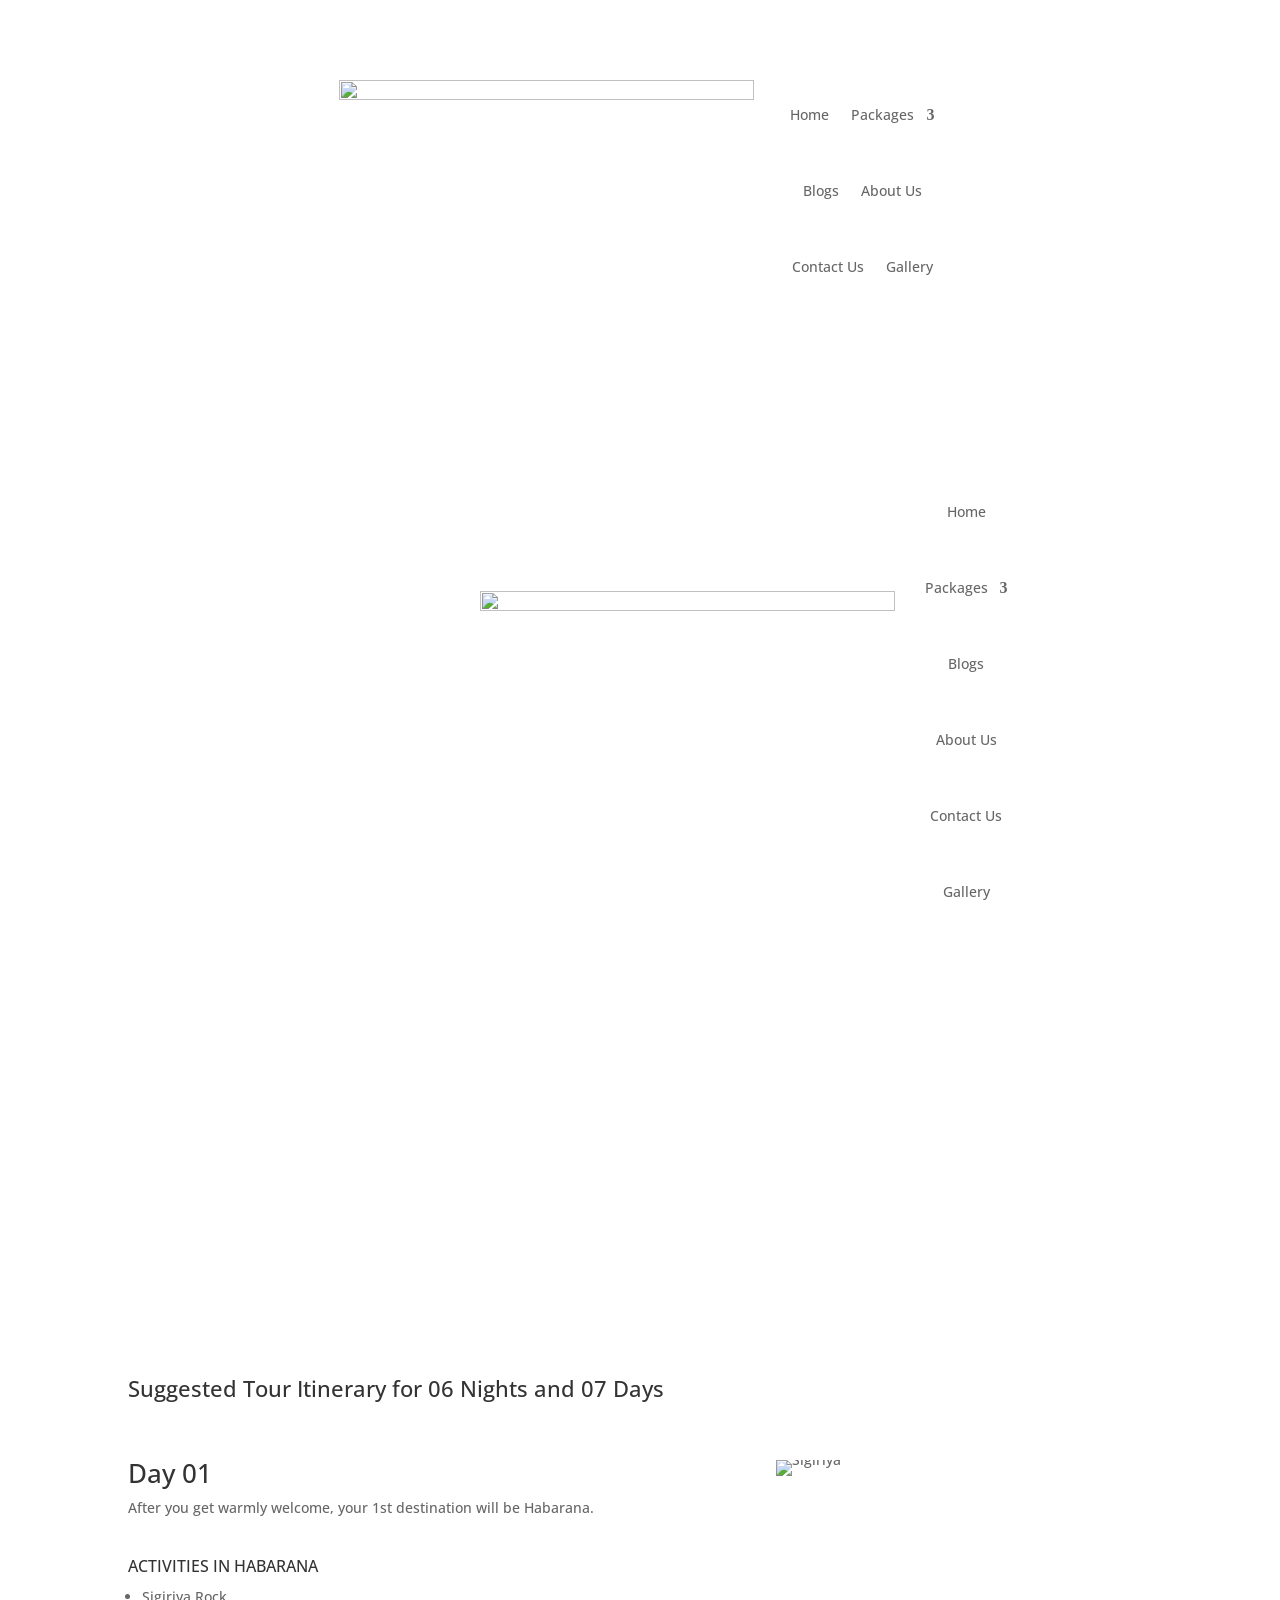
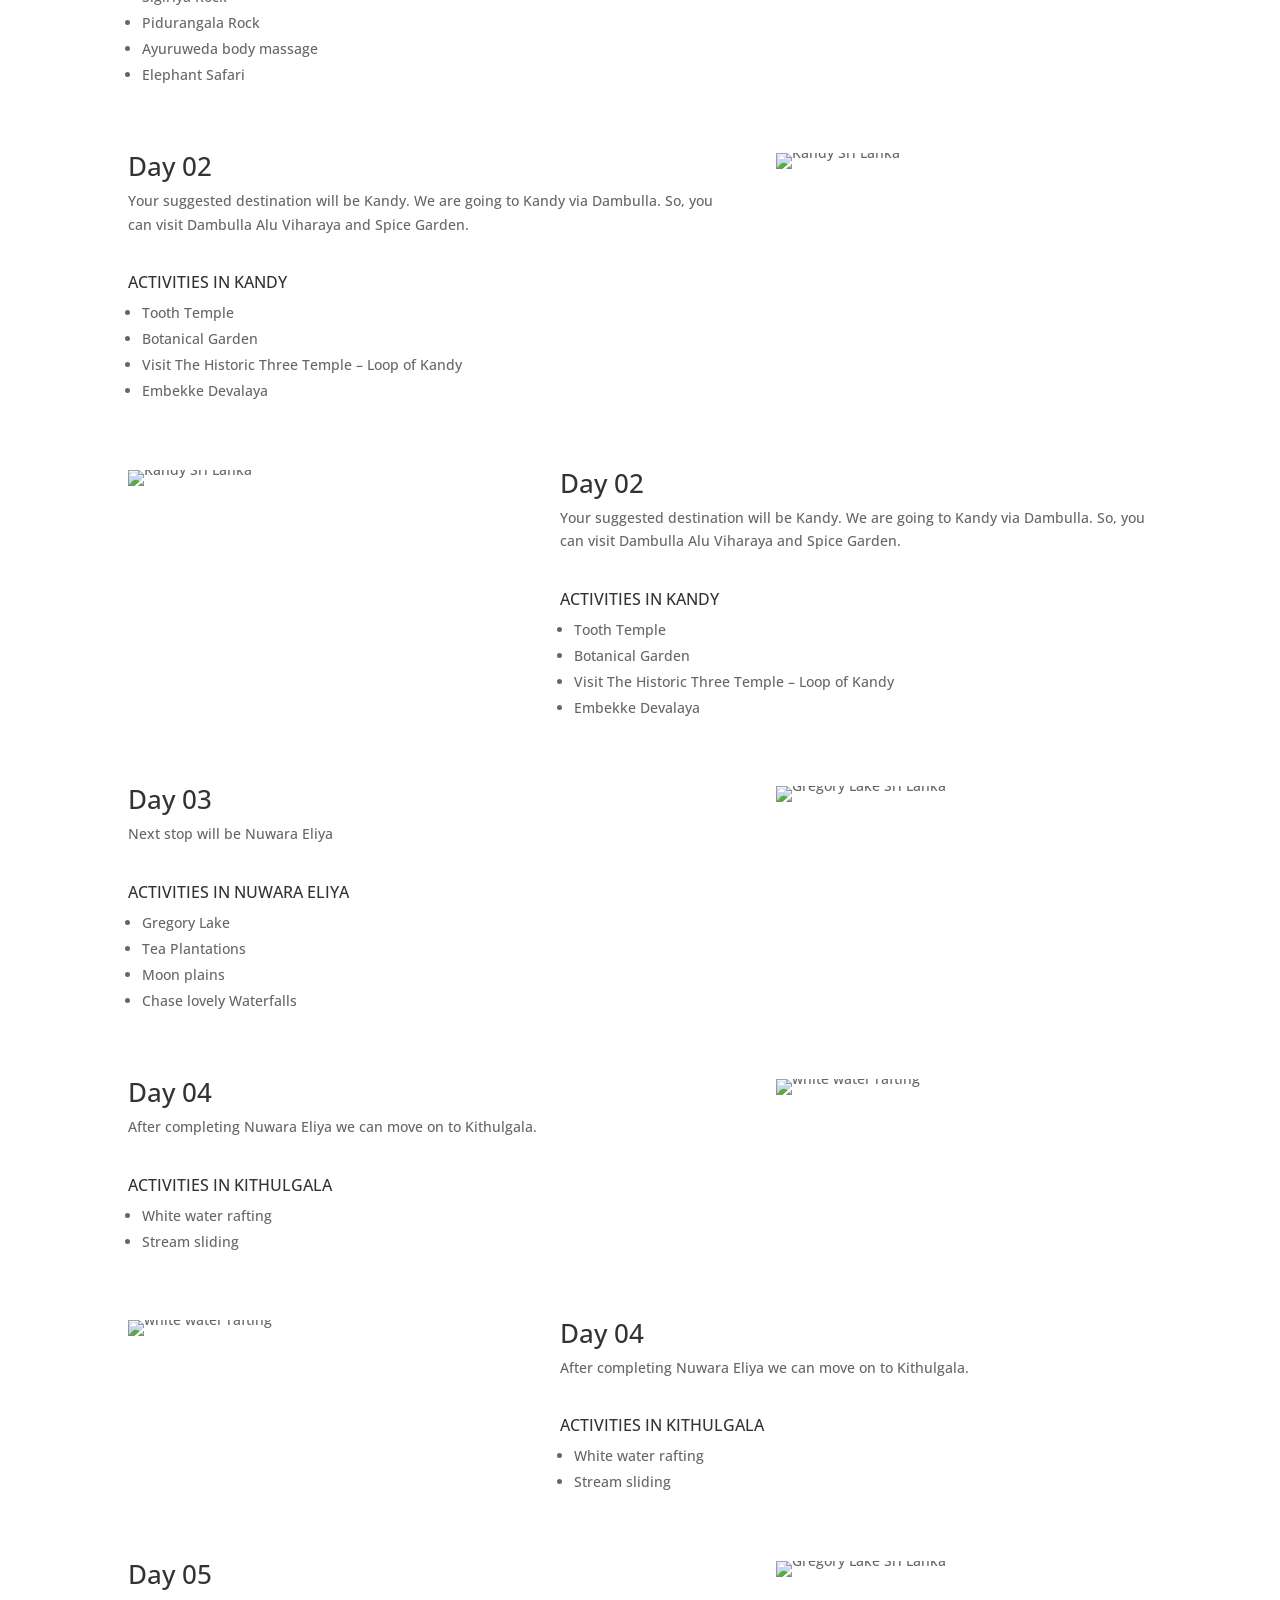
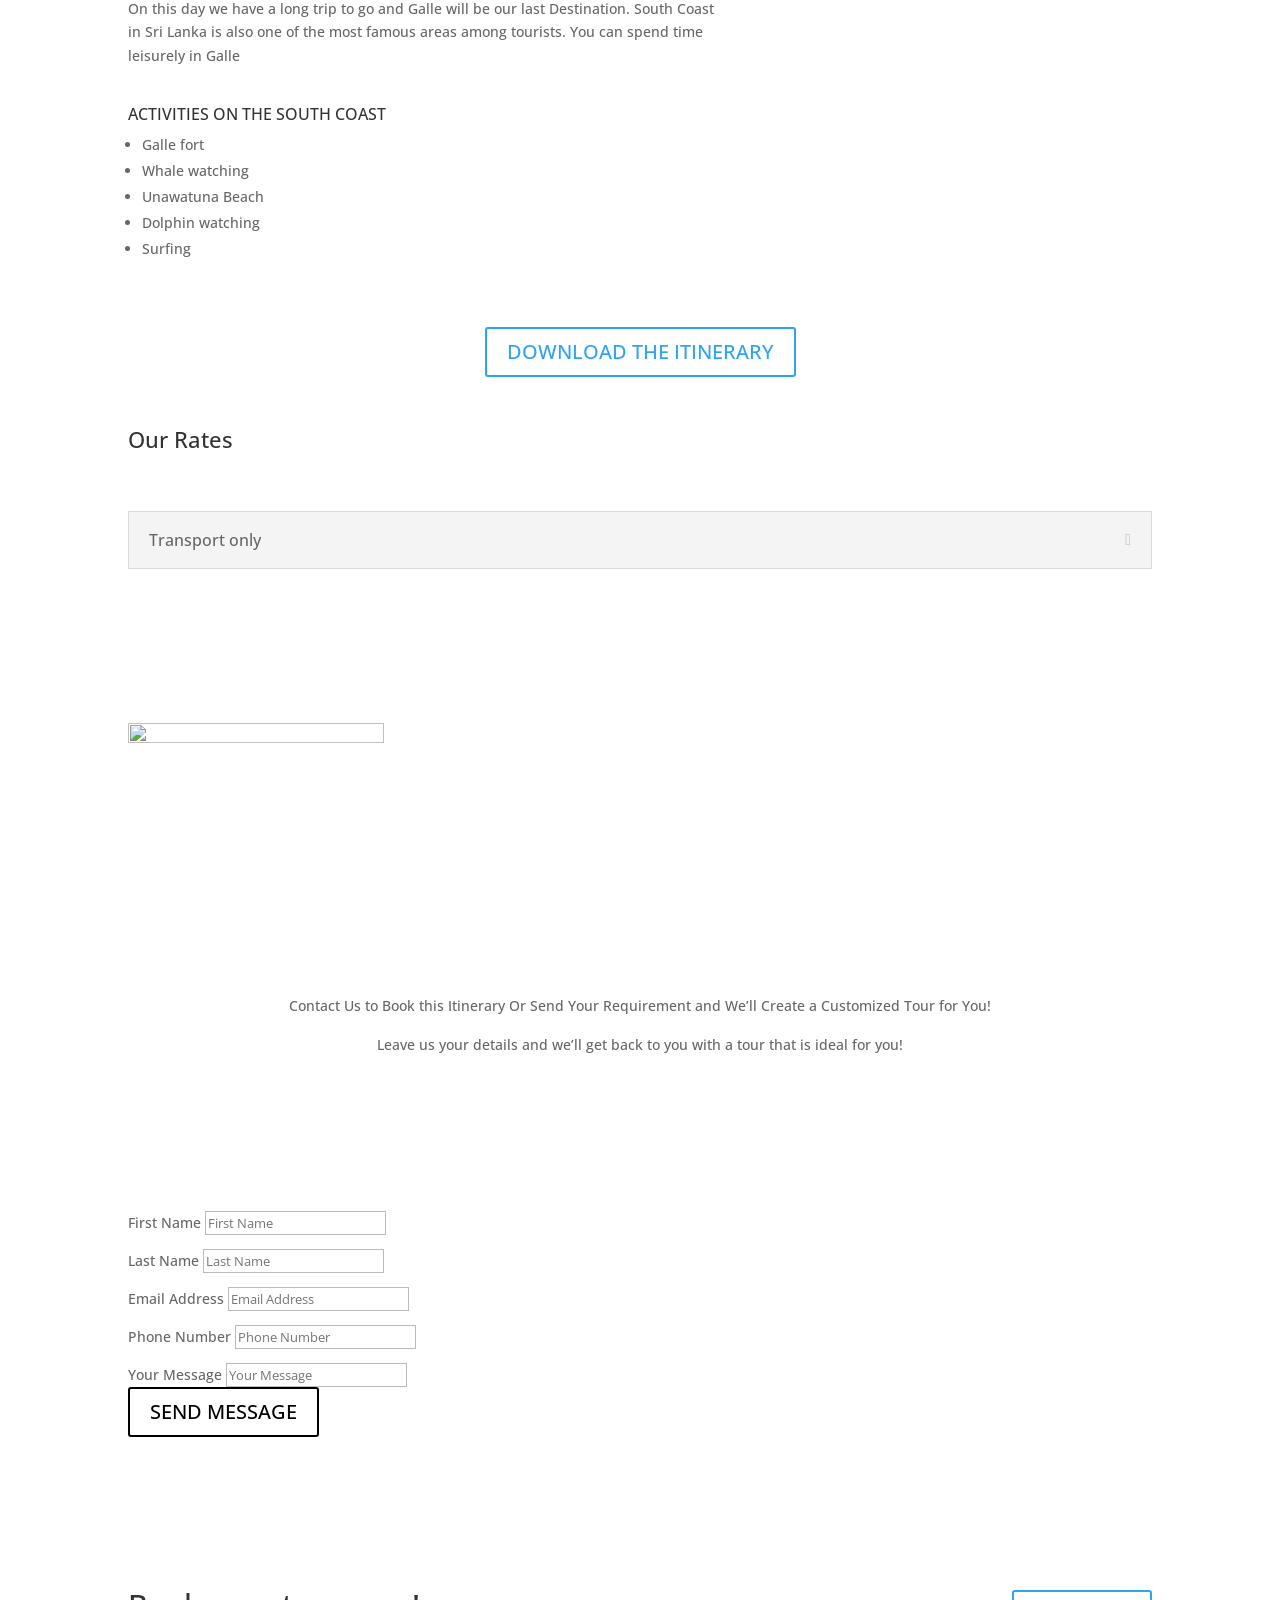
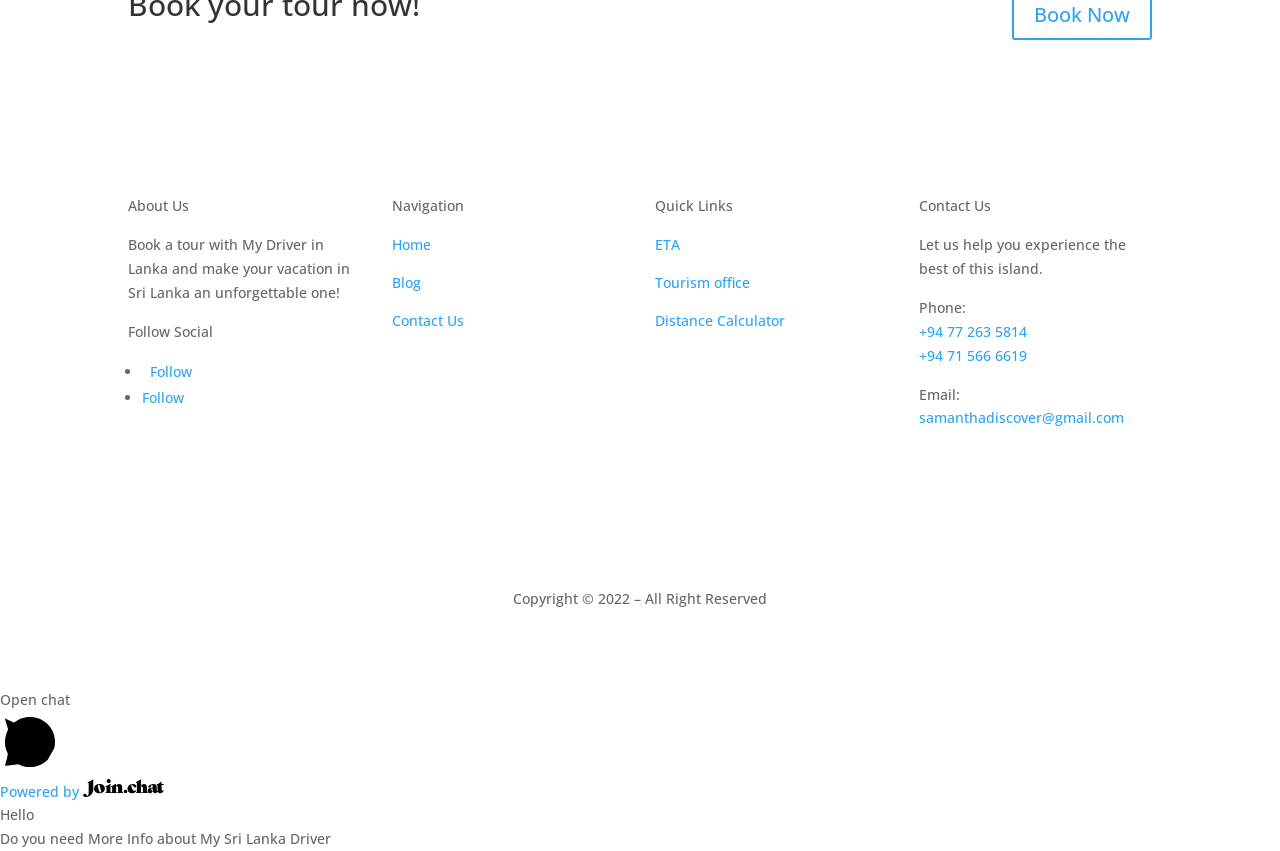
==== 07-days-itinerary/index.html @ b508e015 "Add exact replica of all pages with folders" ====
<!DOCTYPE html>
<html lang="en-US" prefix="og: https://ogp.me/ns#">
<head>
	<meta charset="UTF-8" />
<meta http-equiv="X-UA-Compatible" content="IE=edge">
	<link rel="pingback" href="https://mysrilankadriver.com/xmlrpc.php" />

	<script type="text/javascript">
		document.documentElement.className = 'js';
	</script>
	
	<script type="text/javascript">
			let jqueryParams=[],jQuery=function(r){return jqueryParams=[...jqueryParams,r],jQuery},$=function(r){return jqueryParams=[...jqueryParams,r],$};window.jQuery=jQuery,window.$=jQuery;let customHeadScripts=!1;jQuery.fn=jQuery.prototype={},$.fn=jQuery.prototype={},jQuery.noConflict=function(r){if(window.jQuery)return jQuery=window.jQuery,$=window.jQuery,customHeadScripts=!0,jQuery.noConflict},jQuery.ready=function(r){jqueryParams=[...jqueryParams,r]},$.ready=function(r){jqueryParams=[...jqueryParams,r]},jQuery.load=function(r){jqueryParams=[...jqueryParams,r]},$.load=function(r){jqueryParams=[...jqueryParams,r]},jQuery.fn.ready=function(r){jqueryParams=[...jqueryParams,r]},$.fn.ready=function(r){jqueryParams=[...jqueryParams,r]};</script>
<!-- Search Engine Optimization by Rank Math - https://rankmath.com/ -->
<title>7 Days Itinerary for Sri Lanka | Sri Lanka Attractions</title>
<meta name="description" content="Here&#039;s our 07 days itinerary for Sri Lanka with the best Sri Lankan attractions. We are more than happy to customize your tour to match your preferences."/>
<meta name="robots" content="index, follow, max-snippet:-1, max-video-preview:-1, max-image-preview:large"/>
<link rel="canonical" href="https://mysrilankadriver.com/07-days-itinerary/" />
<meta property="og:locale" content="en_US" />
<meta property="og:type" content="article" />
<meta property="og:title" content="7 Days Itinerary for Sri Lanka | Sri Lanka Attractions" />
<meta property="og:description" content="Here&#039;s our 07 days itinerary for Sri Lanka with the best Sri Lankan attractions. We are more than happy to customize your tour to match your preferences." />
<meta property="og:url" content="https://mysrilankadriver.com/07-days-itinerary/" />
<meta property="og:site_name" content="My Sri Lanka Driver" />
<meta property="og:updated_time" content="2026-01-12T17:58:56+00:00" />
<meta property="article:published_time" content="2022-10-06T17:37:03+00:00" />
<meta property="article:modified_time" content="2026-01-12T17:58:56+00:00" />
<meta name="twitter:card" content="summary_large_image" />
<meta name="twitter:title" content="7 Days Itinerary for Sri Lanka | Sri Lanka Attractions" />
<meta name="twitter:description" content="Here&#039;s our 07 days itinerary for Sri Lanka with the best Sri Lankan attractions. We are more than happy to customize your tour to match your preferences." />
<meta name="twitter:label1" content="Time to read" />
<meta name="twitter:data1" content="18 minutes" />
<script type="application/ld+json" class="rank-math-schema">{"@context":"https://schema.org","@graph":[{"@type":["TravelAgency","Organization"],"@id":"https://mysrilankadriver.com/#organization","name":"My Driver in Lanka (Pvt) Ltd","url":"https://mysrilankadriver.com","logo":{"@type":"ImageObject","@id":"https://mysrilankadriver.com/#logo","url":"https://mysrilankadriver.com/wp-content/uploads/2022/10/logo-e1666207292445.png","contentUrl":"https://mysrilankadriver.com/wp-content/uploads/2022/10/logo-e1666207292445.png","caption":"My Driver in Lanka (Pvt) Ltd","inLanguage":"en-US","width":"415","height":"222"},"openingHours":["Monday,Tuesday,Wednesday,Thursday,Friday,Saturday,Sunday 09:00-17:00"],"image":{"@id":"https://mysrilankadriver.com/#logo"}},{"@type":"WebSite","@id":"https://mysrilankadriver.com/#website","url":"https://mysrilankadriver.com","name":"My Driver in Lanka (Pvt) Ltd","publisher":{"@id":"https://mysrilankadriver.com/#organization"},"inLanguage":"en-US"},{"@type":"WebPage","@id":"https://mysrilankadriver.com/07-days-itinerary/#webpage","url":"https://mysrilankadriver.com/07-days-itinerary/","name":"7 Days Itinerary for Sri Lanka | Sri Lanka Attractions","datePublished":"2022-10-06T17:37:03+00:00","dateModified":"2026-01-12T17:58:56+00:00","isPartOf":{"@id":"https://mysrilankadriver.com/#website"},"inLanguage":"en-US"},{"@type":"Person","@id":"https://mysrilankadriver.com/author/rangana_ro/","name":"Rangana Rudrigo","url":"https://mysrilankadriver.com/author/rangana_ro/","image":{"@type":"ImageObject","@id":"https://secure.gravatar.com/avatar/4ee925d74e40797ff9104d107a06d953dcc1bb3b9e65d9d49163e4f247d559f0?s=96&amp;d=mm&amp;r=g","url":"https://secure.gravatar.com/avatar/4ee925d74e40797ff9104d107a06d953dcc1bb3b9e65d9d49163e4f247d559f0?s=96&amp;d=mm&amp;r=g","caption":"Rangana Rudrigo","inLanguage":"en-US"},"worksFor":{"@id":"https://mysrilankadriver.com/#organization"}},{"@type":"Article","headline":"7 Days Itinerary for Sri Lanka | Sri Lanka Attractions","keywords":"7 days itinerary for sri lanka","datePublished":"2022-10-06T17:37:03+00:00","dateModified":"2026-01-12T17:58:56+00:00","author":{"@id":"https://mysrilankadriver.com/author/rangana_ro/","name":"Rangana Rudrigo"},"publisher":{"@id":"https://mysrilankadriver.com/#organization"},"description":"Here&#039;s our 07 days itinerary for Sri Lanka with the best Sri Lankan attractions. We are more than happy to customize your tour to match your preferences.","name":"7 Days Itinerary for Sri Lanka | Sri Lanka Attractions","@id":"https://mysrilankadriver.com/07-days-itinerary/#richSnippet","isPartOf":{"@id":"https://mysrilankadriver.com/07-days-itinerary/#webpage"},"inLanguage":"en-US","mainEntityOfPage":{"@id":"https://mysrilankadriver.com/07-days-itinerary/#webpage"}}]}</script>
<!-- /Rank Math WordPress SEO plugin -->

<link rel='dns-prefetch' href='//fonts.googleapis.com' />
<link rel="alternate" type="application/rss+xml" title="My Sri Lanka Driver &raquo; Feed" href="https://mysrilankadriver.com/feed/" />
<link rel="alternate" type="application/rss+xml" title="My Sri Lanka Driver &raquo; Comments Feed" href="https://mysrilankadriver.com/comments/feed/" />
<link rel="alternate" title="oEmbed (JSON)" type="application/json+oembed" href="https://mysrilankadriver.com/wp-json/oembed/1.0/embed?url=https%3A%2F%2Fmysrilankadriver.com%2F07-days-itinerary%2F" />
<link rel="alternate" title="oEmbed (XML)" type="text/xml+oembed" href="https://mysrilankadriver.com/wp-json/oembed/1.0/embed?url=https%3A%2F%2Fmysrilankadriver.com%2F07-days-itinerary%2F&#038;format=xml" />
<meta content="Divi v.4.18.0" name="generator"/><style id="wp-img-auto-sizes-contain-inline-css">
img:is([sizes=auto i],[sizes^="auto," i]){contain-intrinsic-size:3000px 1500px}
/*# sourceURL=wp-img-auto-sizes-contain-inline-css */
</style>

<style id="global-styles-inline-css">
:root{--wp--preset--aspect-ratio--square: 1;--wp--preset--aspect-ratio--4-3: 4/3;--wp--preset--aspect-ratio--3-4: 3/4;--wp--preset--aspect-ratio--3-2: 3/2;--wp--preset--aspect-ratio--2-3: 2/3;--wp--preset--aspect-ratio--16-9: 16/9;--wp--preset--aspect-ratio--9-16: 9/16;--wp--preset--color--black: #000000;--wp--preset--color--cyan-bluish-gray: #abb8c3;--wp--preset--color--white: #ffffff;--wp--preset--color--pale-pink: #f78da7;--wp--preset--color--vivid-red: #cf2e2e;--wp--preset--color--luminous-vivid-orange: #ff6900;--wp--preset--color--luminous-vivid-amber: #fcb900;--wp--preset--color--light-green-cyan: #7bdcb5;--wp--preset--color--vivid-green-cyan: #00d084;--wp--preset--color--pale-cyan-blue: #8ed1fc;--wp--preset--color--vivid-cyan-blue: #0693e3;--wp--preset--color--vivid-purple: #9b51e0;--wp--preset--gradient--vivid-cyan-blue-to-vivid-purple: linear-gradient(135deg,rgb(6,147,227) 0%,rgb(155,81,224) 100%);--wp--preset--gradient--light-green-cyan-to-vivid-green-cyan: linear-gradient(135deg,rgb(122,220,180) 0%,rgb(0,208,130) 100%);--wp--preset--gradient--luminous-vivid-amber-to-luminous-vivid-orange: linear-gradient(135deg,rgb(252,185,0) 0%,rgb(255,105,0) 100%);--wp--preset--gradient--luminous-vivid-orange-to-vivid-red: linear-gradient(135deg,rgb(255,105,0) 0%,rgb(207,46,46) 100%);--wp--preset--gradient--very-light-gray-to-cyan-bluish-gray: linear-gradient(135deg,rgb(238,238,238) 0%,rgb(169,184,195) 100%);--wp--preset--gradient--cool-to-warm-spectrum: linear-gradient(135deg,rgb(74,234,220) 0%,rgb(151,120,209) 20%,rgb(207,42,186) 40%,rgb(238,44,130) 60%,rgb(251,105,98) 80%,rgb(254,248,76) 100%);--wp--preset--gradient--blush-light-purple: linear-gradient(135deg,rgb(255,206,236) 0%,rgb(152,150,240) 100%);--wp--preset--gradient--blush-bordeaux: linear-gradient(135deg,rgb(254,205,165) 0%,rgb(254,45,45) 50%,rgb(107,0,62) 100%);--wp--preset--gradient--luminous-dusk: linear-gradient(135deg,rgb(255,203,112) 0%,rgb(199,81,192) 50%,rgb(65,88,208) 100%);--wp--preset--gradient--pale-ocean: linear-gradient(135deg,rgb(255,245,203) 0%,rgb(182,227,212) 50%,rgb(51,167,181) 100%);--wp--preset--gradient--electric-grass: linear-gradient(135deg,rgb(202,248,128) 0%,rgb(113,206,126) 100%);--wp--preset--gradient--midnight: linear-gradient(135deg,rgb(2,3,129) 0%,rgb(40,116,252) 100%);--wp--preset--font-size--small: 13px;--wp--preset--font-size--medium: 20px;--wp--preset--font-size--large: 36px;--wp--preset--font-size--x-large: 42px;--wp--preset--spacing--20: 0.44rem;--wp--preset--spacing--30: 0.67rem;--wp--preset--spacing--40: 1rem;--wp--preset--spacing--50: 1.5rem;--wp--preset--spacing--60: 2.25rem;--wp--preset--spacing--70: 3.38rem;--wp--preset--spacing--80: 5.06rem;--wp--preset--shadow--natural: 6px 6px 9px rgba(0, 0, 0, 0.2);--wp--preset--shadow--deep: 12px 12px 50px rgba(0, 0, 0, 0.4);--wp--preset--shadow--sharp: 6px 6px 0px rgba(0, 0, 0, 0.2);--wp--preset--shadow--outlined: 6px 6px 0px -3px rgb(255, 255, 255), 6px 6px rgb(0, 0, 0);--wp--preset--shadow--crisp: 6px 6px 0px rgb(0, 0, 0);}.wp-block-button{--wp--preset--dimension--25: 25%;--wp--preset--dimension--50: 50%;--wp--preset--dimension--75: 75%;--wp--preset--dimension--100: 100%;}:root { --wp--style--global--content-size: 823px;--wp--style--global--wide-size: 1080px; }:where(body) { margin: 0; }.wp-site-blocks > .alignleft { float: left; margin-right: 2em; }.wp-site-blocks > .alignright { float: right; margin-left: 2em; }.wp-site-blocks > .aligncenter { justify-content: center; margin-left: auto; margin-right: auto; }:where(.is-layout-flex){gap: 0.5em;}:where(.is-layout-grid){gap: 0.5em;}.is-layout-flow > .alignleft{float: left;margin-inline-start: 0;margin-inline-end: 2em;}.is-layout-flow > .alignright{float: right;margin-inline-start: 2em;margin-inline-end: 0;}.is-layout-flow > .aligncenter{margin-left: auto !important;margin-right: auto !important;}.is-layout-constrained > .alignleft{float: left;margin-inline-start: 0;margin-inline-end: 2em;}.is-layout-constrained > .alignright{float: right;margin-inline-start: 2em;margin-inline-end: 0;}.is-layout-constrained > .aligncenter{margin-left: auto !important;margin-right: auto !important;}.is-layout-constrained > :where(:not(.alignleft):not(.alignright):not(.alignfull)){max-width: var(--wp--style--global--content-size);margin-left: auto !important;margin-right: auto !important;}.is-layout-constrained > .alignwide{max-width: var(--wp--style--global--wide-size);}body .is-layout-flex{display: flex;}.is-layout-flex{flex-wrap: wrap;align-items: center;}.is-layout-flex > :is(*, div){margin: 0;}body .is-layout-grid{display: grid;}.is-layout-grid > :is(*, div){margin: 0;}body{padding-top: 0px;padding-right: 0px;padding-bottom: 0px;padding-left: 0px;}:root :where(.wp-element-button, .wp-block-button__link){background-color: #32373c;border-width: 0;color: #fff;font-family: inherit;font-size: inherit;font-style: inherit;font-weight: inherit;letter-spacing: inherit;line-height: inherit;padding-top: calc(0.667em + 2px);padding-right: calc(1.333em + 2px);padding-bottom: calc(0.667em + 2px);padding-left: calc(1.333em + 2px);text-decoration: none;text-transform: inherit;}.has-black-color{color: var(--wp--preset--color--black) !important;}.has-cyan-bluish-gray-color{color: var(--wp--preset--color--cyan-bluish-gray) !important;}.has-white-color{color: var(--wp--preset--color--white) !important;}.has-pale-pink-color{color: var(--wp--preset--color--pale-pink) !important;}.has-vivid-red-color{color: var(--wp--preset--color--vivid-red) !important;}.has-luminous-vivid-orange-color{color: var(--wp--preset--color--luminous-vivid-orange) !important;}.has-luminous-vivid-amber-color{color: var(--wp--preset--color--luminous-vivid-amber) !important;}.has-light-green-cyan-color{color: var(--wp--preset--color--light-green-cyan) !important;}.has-vivid-green-cyan-color{color: var(--wp--preset--color--vivid-green-cyan) !important;}.has-pale-cyan-blue-color{color: var(--wp--preset--color--pale-cyan-blue) !important;}.has-vivid-cyan-blue-color{color: var(--wp--preset--color--vivid-cyan-blue) !important;}.has-vivid-purple-color{color: var(--wp--preset--color--vivid-purple) !important;}.has-black-background-color{background-color: var(--wp--preset--color--black) !important;}.has-cyan-bluish-gray-background-color{background-color: var(--wp--preset--color--cyan-bluish-gray) !important;}.has-white-background-color{background-color: var(--wp--preset--color--white) !important;}.has-pale-pink-background-color{background-color: var(--wp--preset--color--pale-pink) !important;}.has-vivid-red-background-color{background-color: var(--wp--preset--color--vivid-red) !important;}.has-luminous-vivid-orange-background-color{background-color: var(--wp--preset--color--luminous-vivid-orange) !important;}.has-luminous-vivid-amber-background-color{background-color: var(--wp--preset--color--luminous-vivid-amber) !important;}.has-light-green-cyan-background-color{background-color: var(--wp--preset--color--light-green-cyan) !important;}.has-vivid-green-cyan-background-color{background-color: var(--wp--preset--color--vivid-green-cyan) !important;}.has-pale-cyan-blue-background-color{background-color: var(--wp--preset--color--pale-cyan-blue) !important;}.has-vivid-cyan-blue-background-color{background-color: var(--wp--preset--color--vivid-cyan-blue) !important;}.has-vivid-purple-background-color{background-color: var(--wp--preset--color--vivid-purple) !important;}.has-black-border-color{border-color: var(--wp--preset--color--black) !important;}.has-cyan-bluish-gray-border-color{border-color: var(--wp--preset--color--cyan-bluish-gray) !important;}.has-white-border-color{border-color: var(--wp--preset--color--white) !important;}.has-pale-pink-border-color{border-color: var(--wp--preset--color--pale-pink) !important;}.has-vivid-red-border-color{border-color: var(--wp--preset--color--vivid-red) !important;}.has-luminous-vivid-orange-border-color{border-color: var(--wp--preset--color--luminous-vivid-orange) !important;}.has-luminous-vivid-amber-border-color{border-color: var(--wp--preset--color--luminous-vivid-amber) !important;}.has-light-green-cyan-border-color{border-color: var(--wp--preset--color--light-green-cyan) !important;}.has-vivid-green-cyan-border-color{border-color: var(--wp--preset--color--vivid-green-cyan) !important;}.has-pale-cyan-blue-border-color{border-color: var(--wp--preset--color--pale-cyan-blue) !important;}.has-vivid-cyan-blue-border-color{border-color: var(--wp--preset--color--vivid-cyan-blue) !important;}.has-vivid-purple-border-color{border-color: var(--wp--preset--color--vivid-purple) !important;}.has-vivid-cyan-blue-to-vivid-purple-gradient-background{background: var(--wp--preset--gradient--vivid-cyan-blue-to-vivid-purple) !important;}.has-light-green-cyan-to-vivid-green-cyan-gradient-background{background: var(--wp--preset--gradient--light-green-cyan-to-vivid-green-cyan) !important;}.has-luminous-vivid-amber-to-luminous-vivid-orange-gradient-background{background: var(--wp--preset--gradient--luminous-vivid-amber-to-luminous-vivid-orange) !important;}.has-luminous-vivid-orange-to-vivid-red-gradient-background{background: var(--wp--preset--gradient--luminous-vivid-orange-to-vivid-red) !important;}.has-very-light-gray-to-cyan-bluish-gray-gradient-background{background: var(--wp--preset--gradient--very-light-gray-to-cyan-bluish-gray) !important;}.has-cool-to-warm-spectrum-gradient-background{background: var(--wp--preset--gradient--cool-to-warm-spectrum) !important;}.has-blush-light-purple-gradient-background{background: var(--wp--preset--gradient--blush-light-purple) !important;}.has-blush-bordeaux-gradient-background{background: var(--wp--preset--gradient--blush-bordeaux) !important;}.has-luminous-dusk-gradient-background{background: var(--wp--preset--gradient--luminous-dusk) !important;}.has-pale-ocean-gradient-background{background: var(--wp--preset--gradient--pale-ocean) !important;}.has-electric-grass-gradient-background{background: var(--wp--preset--gradient--electric-grass) !important;}.has-midnight-gradient-background{background: var(--wp--preset--gradient--midnight) !important;}.has-small-font-size{font-size: var(--wp--preset--font-size--small) !important;}.has-medium-font-size{font-size: var(--wp--preset--font-size--medium) !important;}.has-large-font-size{font-size: var(--wp--preset--font-size--large) !important;}.has-x-large-font-size{font-size: var(--wp--preset--font-size--x-large) !important;}
/*# sourceURL=global-styles-inline-css */
</style>

<link rel='stylesheet' id='contact-form-7-css' href='https://mysrilankadriver.com/wp-content/plugins/contact-form-7/includes/css/styles.css?ver=5.8.4' media='all' />
<link rel='stylesheet' id='et-divi-open-sans-css' href='https://fonts.googleapis.com/css?family=Open+Sans:300italic,400italic,600italic,700italic,800italic,400,300,600,700,800&#038;subset=latin,latin-ext&#038;display=swap' media='all' />
<style id="divi-style-inline-inline-css">
/*!
Theme Name: Divi
Theme URI: http://www.elegantthemes.com/gallery/divi/
Version: 4.18.0
Description: Smart. Flexible. Beautiful. Divi is the most powerful theme in our collection.
Author: Elegant Themes
Author URI: http://www.elegantthemes.com
License: GNU General Public License v2
License URI: http://www.gnu.org/licenses/gpl-2.0.html
*/

a,abbr,acronym,address,applet,b,big,blockquote,body,center,cite,code,dd,del,dfn,div,dl,dt,em,fieldset,font,form,h1,h2,h3,h4,h5,h6,html,i,iframe,img,ins,kbd,label,legend,li,object,ol,p,pre,q,s,samp,small,span,strike,strong,sub,sup,tt,u,ul,var{margin:0;padding:0;border:0;outline:0;font-size:100%;-ms-text-size-adjust:100%;-webkit-text-size-adjust:100%;vertical-align:baseline;background:transparent}body{line-height:1}ol,ul{list-style:none}blockquote,q{quotes:none}blockquote:after,blockquote:before,q:after,q:before{content:"";content:none}blockquote{margin:20px 0 30px;border-left:5px solid;padding-left:20px}:focus{outline:0}del{text-decoration:line-through}pre{overflow:auto;padding:10px}figure{margin:0}table{border-collapse:collapse;border-spacing:0}article,aside,footer,header,hgroup,nav,section{display:block}body{font-family:Open Sans,Arial,sans-serif;font-size:14px;color:#666;background-color:#fff;line-height:1.7em;font-weight:500;-webkit-font-smoothing:antialiased;-moz-osx-font-smoothing:grayscale}body.page-template-page-template-blank-php #page-container{padding-top:0!important}body.et_cover_background{background-size:cover!important;background-position:top!important;background-repeat:no-repeat!important;background-attachment:fixed}a{color:#2ea3f2}a,a:hover{text-decoration:none}p{padding-bottom:1em}p:not(.has-background):last-of-type{padding-bottom:0}p.et_normal_padding{padding-bottom:1em}strong{font-weight:700}cite,em,i{font-style:italic}code,pre{font-family:Courier New,monospace;margin-bottom:10px}ins{text-decoration:none}sub,sup{height:0;line-height:1;position:relative;vertical-align:baseline}sup{bottom:.8em}sub{top:.3em}dl{margin:0 0 1.5em}dl dt{font-weight:700}dd{margin-left:1.5em}blockquote p{padding-bottom:0}embed,iframe,object,video{max-width:100%}h1,h2,h3,h4,h5,h6{color:#333;padding-bottom:10px;line-height:1em;font-weight:500}h1 a,h2 a,h3 a,h4 a,h5 a,h6 a{color:inherit}h1{font-size:30px}h2{font-size:26px}h3{font-size:22px}h4{font-size:18px}h5{font-size:16px}h6{font-size:14px}input{-webkit-appearance:none}input[type=checkbox]{-webkit-appearance:checkbox}input[type=radio]{-webkit-appearance:radio}input.text,input.title,input[type=email],input[type=password],input[type=tel],input[type=text],select,textarea{background-color:#fff;border:1px solid #bbb;padding:2px;color:#4e4e4e}input.text:focus,input.title:focus,input[type=text]:focus,select:focus,textarea:focus{border-color:#2d3940;color:#3e3e3e}input.text,input.title,input[type=text],select,textarea{margin:0}textarea{padding:4px}button,input,select,textarea{font-family:inherit}img{max-width:100%;height:auto}.clear{clear:both}br.clear{margin:0;padding:0}.pagination{clear:both}#et_search_icon:hover,.et-social-icon a:hover,.et_password_protected_form .et_submit_button,.form-submit .et_pb_buttontton.alt.disabled,.nav-single a,.posted_in a{color:#2ea3f2}.et-search-form,blockquote{border-color:#2ea3f2}#main-content{background-color:#fff}.container{width:80%;max-width:1080px;margin:auto;position:relative}body:not(.et-tb) #main-content .container,body:not(.et-tb-has-header) #main-content .container{padding-top:58px}.et_full_width_page #main-content .container:before{display:none}.main_title{margin-bottom:20px}.et_password_protected_form .et_submit_button:hover,.form-submit .et_pb_button:hover{background:rgba(0,0,0,.05)}.et_button_icon_visible .et_pb_button{padding-right:2em;padding-left:.7em}.et_button_icon_visible .et_pb_button:after{opacity:1;margin-left:0}.et_button_left .et_pb_button:hover:after{left:.15em}.et_button_left .et_pb_button:after{margin-left:0;left:1em}.et_button_icon_visible.et_button_left .et_pb_button,.et_button_left .et_pb_button:hover,.et_button_left .et_pb_module .et_pb_button:hover{padding-left:2em;padding-right:.7em}.et_button_icon_visible.et_button_left .et_pb_button:after,.et_button_left .et_pb_button:hover:after{left:.15em}.et_password_protected_form .et_submit_button:hover,.form-submit .et_pb_button:hover{padding:.3em 1em}.et_button_no_icon .et_pb_button:after{display:none}.et_button_no_icon.et_button_icon_visible.et_button_left .et_pb_button,.et_button_no_icon.et_button_left .et_pb_button:hover,.et_button_no_icon .et_pb_button,.et_button_no_icon .et_pb_button:hover{padding:.3em 1em!important}.et_button_custom_icon .et_pb_button:after{line-height:1.7em}.et_button_custom_icon.et_button_icon_visible .et_pb_button:after,.et_button_custom_icon .et_pb_button:hover:after{margin-left:.3em}#left-area .post_format-post-format-gallery .wp-block-gallery:first-of-type{padding:0;margin-bottom:-16px}.entry-content table:not(.variations){border:1px solid #eee;margin:0 0 15px;text-align:left;width:100%}.entry-content thead th,.entry-content tr th{color:#555;font-weight:700;padding:9px 24px}.entry-content tr td{border-top:1px solid #eee;padding:6px 24px}#left-area ul,.entry-content ul,.et-l--body ul,.et-l--footer ul,.et-l--header ul{list-style-type:disc;padding:0 0 23px 1em;line-height:26px}#left-area ol,.entry-content ol,.et-l--body ol,.et-l--footer ol,.et-l--header ol{list-style-type:decimal;list-style-position:inside;padding:0 0 23px;line-height:26px}#left-area ul li ul,.entry-content ul li ol{padding:2px 0 2px 20px}#left-area ol li ul,.entry-content ol li ol,.et-l--body ol li ol,.et-l--footer ol li ol,.et-l--header ol li ol{padding:2px 0 2px 35px}#left-area ul.wp-block-gallery{display:-webkit-box;display:-ms-flexbox;display:flex;-ms-flex-wrap:wrap;flex-wrap:wrap;list-style-type:none;padding:0}#left-area ul.products{padding:0!important;line-height:1.7!important;list-style:none!important}.gallery-item a{display:block}.gallery-caption,.gallery-item a{width:90%}#wpadminbar{z-index:100001}#left-area .post-meta{font-size:14px;padding-bottom:15px}#left-area .post-meta a{text-decoration:none;color:#666}#left-area .et_featured_image{padding-bottom:7px}.single .post{padding-bottom:25px}body.single .et_audio_content{margin-bottom:-6px}.nav-single a{text-decoration:none;color:#2ea3f2;font-size:14px;font-weight:400}.nav-previous{float:left}.nav-next{float:right}.et_password_protected_form p input{background-color:#eee;border:none!important;width:100%!important;border-radius:0!important;font-size:14px;color:#999!important;padding:16px!important;-webkit-box-sizing:border-box;box-sizing:border-box}.et_password_protected_form label{display:none}.et_password_protected_form .et_submit_button{font-family:inherit;display:block;float:right;margin:8px auto 0;cursor:pointer}.post-password-required p.nocomments.container{max-width:100%}.post-password-required p.nocomments.container:before{display:none}.aligncenter,div.post .new-post .aligncenter{display:block;margin-left:auto;margin-right:auto}.wp-caption{border:1px solid #ddd;text-align:center;background-color:#f3f3f3;margin-bottom:10px;max-width:96%;padding:8px}.wp-caption.alignleft{margin:0 30px 20px 0}.wp-caption.alignright{margin:0 0 20px 30px}.wp-caption img{margin:0;padding:0;border:0}.wp-caption p.wp-caption-text{font-size:12px;padding:0 4px 5px;margin:0}.alignright{float:right}.alignleft{float:left}img.alignleft{display:inline;float:left;margin-right:15px}img.alignright{display:inline;float:right;margin-left:15px}.page.et_pb_pagebuilder_layout #main-content{background-color:transparent}body #main-content .et_builder_inner_content>h1,body #main-content .et_builder_inner_content>h2,body #main-content .et_builder_inner_content>h3,body #main-content .et_builder_inner_content>h4,body #main-content .et_builder_inner_content>h5,body #main-content .et_builder_inner_content>h6{line-height:1.4em}body #main-content .et_builder_inner_content>p{line-height:1.7em}.wp-block-pullquote{margin:20px 0 30px}.wp-block-pullquote.has-background blockquote{border-left:none}.wp-block-group.has-background{padding:1.5em 1.5em .5em}@media (min-width:981px){#left-area{width:79.125%;padding-bottom:23px}#main-content .container:before{content:"";position:absolute;top:0;height:100%;width:1px;background-color:#e2e2e2}.et_full_width_page #left-area,.et_no_sidebar #left-area{float:none;width:100%!important}.et_full_width_page #left-area{padding-bottom:0}.et_no_sidebar #main-content .container:before{display:none}}@media (max-width:980px){#page-container{padding-top:80px}.et-tb #page-container,.et-tb-has-header #page-container{padding-top:0!important}#left-area,#sidebar{width:100%!important}#main-content .container:before{display:none!important}.et_full_width_page .et_gallery_item:nth-child(4n+1){clear:none}}@media print{#page-container{padding-top:0!important}}#wp-admin-bar-et-use-visual-builder a:before{font-family:ETmodules!important;content:"\e625";font-size:30px!important;width:28px;margin-top:-3px;color:#974df3!important}#wp-admin-bar-et-use-visual-builder:hover a:before{color:#fff!important}#wp-admin-bar-et-use-visual-builder:hover a,#wp-admin-bar-et-use-visual-builder a:hover{transition:background-color .5s ease;-webkit-transition:background-color .5s ease;-moz-transition:background-color .5s ease;background-color:#7e3bd0!important;color:#fff!important}* html .clearfix,:first-child+html .clearfix{zoom:1}.iphone .et_pb_section_video_bg video::-webkit-media-controls-start-playback-button{display:none!important;-webkit-appearance:none}.et_mobile_device .et_pb_section_parallax .et_pb_parallax_css{background-attachment:scroll}.et-social-facebook a.icon:before{content:"\e093"}.et-social-twitter a.icon:before{content:"\e094"}.et-social-google-plus a.icon:before{content:"\e096"}.et-social-instagram a.icon:before{content:"\e09a"}.et-social-rss a.icon:before{content:"\e09e"}.ai1ec-single-event:after{content:" ";display:table;clear:both}.evcal_event_details .evcal_evdata_cell .eventon_details_shading_bot.eventon_details_shading_bot{z-index:3}.wp-block-divi-layout{margin-bottom:1em}*{-webkit-box-sizing:border-box;box-sizing:border-box}#et-info-email:before,#et-info-phone:before,#et_search_icon:before,.comment-reply-link:after,.et-cart-info span:before,.et-pb-arrow-next:before,.et-pb-arrow-prev:before,.et-social-icon a:before,.et_audio_container .mejs-playpause-button button:before,.et_audio_container .mejs-volume-button button:before,.et_overlay:before,.et_password_protected_form .et_submit_button:after,.et_pb_button:after,.et_pb_contact_reset:after,.et_pb_contact_submit:after,.et_pb_font_icon:before,.et_pb_newsletter_button:after,.et_pb_pricing_table_button:after,.et_pb_promo_button:after,.et_pb_testimonial:before,.et_pb_toggle_title:before,.form-submit .et_pb_button:after,.mobile_menu_bar:before,a.et_pb_more_button:after{font-family:ETmodules!important;speak:none;font-style:normal;font-weight:400;-webkit-font-feature-settings:normal;font-feature-settings:normal;font-variant:normal;text-transform:none;line-height:1;-webkit-font-smoothing:antialiased;-moz-osx-font-smoothing:grayscale;text-shadow:0 0;direction:ltr}.et-pb-icon,.et_pb_custom_button_icon.et_pb_button:after,.et_pb_login .et_pb_custom_button_icon.et_pb_button:after,.et_pb_woo_custom_button_icon .button.et_pb_custom_button_icon.et_pb_button:after,.et_pb_woo_custom_button_icon .button.et_pb_custom_button_icon.et_pb_button:hover:after{content:attr(data-icon)}.et-pb-icon{font-family:ETmodules;speak:none;font-weight:400;-webkit-font-feature-settings:normal;font-feature-settings:normal;font-variant:normal;text-transform:none;line-height:1;-webkit-font-smoothing:antialiased;font-size:96px;font-style:normal;display:inline-block;-webkit-box-sizing:border-box;box-sizing:border-box;direction:ltr}#et-ajax-saving{display:none;-webkit-transition:background .3s,-webkit-box-shadow .3s;transition:background .3s,-webkit-box-shadow .3s;transition:background .3s,box-shadow .3s;transition:background .3s,box-shadow .3s,-webkit-box-shadow .3s;-webkit-box-shadow:rgba(0,139,219,.247059) 0 0 60px;box-shadow:0 0 60px rgba(0,139,219,.247059);position:fixed;top:50%;left:50%;width:50px;height:50px;background:#fff;border-radius:50px;margin:-25px 0 0 -25px;z-index:999999;text-align:center}#et-ajax-saving img{margin:9px}.et-safe-mode-indicator,.et-safe-mode-indicator:focus,.et-safe-mode-indicator:hover{-webkit-box-shadow:0 5px 10px rgba(41,196,169,.15);box-shadow:0 5px 10px rgba(41,196,169,.15);background:#29c4a9;color:#fff;font-size:14px;font-weight:600;padding:12px;line-height:16px;border-radius:3px;position:fixed;bottom:30px;right:30px;z-index:999999;text-decoration:none;font-family:Open Sans,sans-serif;-webkit-font-smoothing:antialiased;-moz-osx-font-smoothing:grayscale}.et_pb_button{font-size:20px;font-weight:500;padding:.3em 1em;line-height:1.7em!important;background-color:transparent;background-size:cover;background-position:50%;background-repeat:no-repeat;border:2px solid;border-radius:3px;-webkit-transition-duration:.2s;transition-duration:.2s;-webkit-transition-property:all!important;transition-property:all!important}.et_pb_button,.et_pb_button_inner{position:relative}.et_pb_button:hover,.et_pb_module .et_pb_button:hover{border:2px solid transparent;padding:.3em 2em .3em .7em}.et_pb_button:hover{background-color:hsla(0,0%,100%,.2)}.et_pb_bg_layout_light.et_pb_button:hover,.et_pb_bg_layout_light .et_pb_button:hover{background-color:rgba(0,0,0,.05)}.et_pb_button:after,.et_pb_button:before{font-size:32px;line-height:1em;content:"\35";opacity:0;position:absolute;margin-left:-1em;-webkit-transition:all .2s;transition:all .2s;text-transform:none;-webkit-font-feature-settings:"kern" off;font-feature-settings:"kern" off;font-variant:none;font-style:normal;font-weight:400;text-shadow:none}.et_pb_button.et_hover_enabled:hover:after,.et_pb_button.et_pb_hovered:hover:after{-webkit-transition:none!important;transition:none!important}.et_pb_button:before{display:none}.et_pb_button:hover:after{opacity:1;margin-left:0}.et_pb_column_1_3 h1,.et_pb_column_1_4 h1,.et_pb_column_1_5 h1,.et_pb_column_1_6 h1,.et_pb_column_2_5 h1{font-size:26px}.et_pb_column_1_3 h2,.et_pb_column_1_4 h2,.et_pb_column_1_5 h2,.et_pb_column_1_6 h2,.et_pb_column_2_5 h2{font-size:23px}.et_pb_column_1_3 h3,.et_pb_column_1_4 h3,.et_pb_column_1_5 h3,.et_pb_column_1_6 h3,.et_pb_column_2_5 h3{font-size:20px}.et_pb_column_1_3 h4,.et_pb_column_1_4 h4,.et_pb_column_1_5 h4,.et_pb_column_1_6 h4,.et_pb_column_2_5 h4{font-size:18px}.et_pb_column_1_3 h5,.et_pb_column_1_4 h5,.et_pb_column_1_5 h5,.et_pb_column_1_6 h5,.et_pb_column_2_5 h5{font-size:16px}.et_pb_column_1_3 h6,.et_pb_column_1_4 h6,.et_pb_column_1_5 h6,.et_pb_column_1_6 h6,.et_pb_column_2_5 h6{font-size:15px}.et_pb_bg_layout_dark,.et_pb_bg_layout_dark h1,.et_pb_bg_layout_dark h2,.et_pb_bg_layout_dark h3,.et_pb_bg_layout_dark h4,.et_pb_bg_layout_dark h5,.et_pb_bg_layout_dark h6{color:#fff!important}.et_pb_module.et_pb_text_align_left{text-align:left}.et_pb_module.et_pb_text_align_center{text-align:center}.et_pb_module.et_pb_text_align_right{text-align:right}.et_pb_module.et_pb_text_align_justified{text-align:justify}.clearfix:after{visibility:hidden;display:block;font-size:0;content:" ";clear:both;height:0}.et_pb_bg_layout_light .et_pb_more_button{color:#2ea3f2}.et_builder_inner_content{position:relative;z-index:1}header .et_builder_inner_content{z-index:2}.et_pb_css_mix_blend_mode_passthrough{mix-blend-mode:unset!important}.et_pb_image_container{margin:-20px -20px 29px}.et_pb_module_inner{position:relative}.et_hover_enabled_preview{z-index:2}.et_hover_enabled:hover{position:relative;z-index:2}.et_pb_all_tabs,.et_pb_module,.et_pb_posts_nav a,.et_pb_tab,.et_pb_with_background{position:relative;background-size:cover;background-position:50%;background-repeat:no-repeat}.et_pb_background_mask,.et_pb_background_pattern{bottom:0;left:0;position:absolute;right:0;top:0}.et_pb_background_mask{background-size:calc(100% + 2px) calc(100% + 2px);background-repeat:no-repeat;background-position:50%;overflow:hidden}.et_pb_background_pattern{background-position:0 0;background-repeat:repeat}.et_pb_with_border{position:relative;border:0 solid #333}.post-password-required .et_pb_row{padding:0;width:100%}.post-password-required .et_password_protected_form{min-height:0}body.et_pb_pagebuilder_layout.et_pb_show_title .post-password-required .et_password_protected_form h1,body:not(.et_pb_pagebuilder_layout) .post-password-required .et_password_protected_form h1{display:none}.et_pb_no_bg{padding:0!important}.et_overlay.et_pb_inline_icon:before,.et_pb_inline_icon:before{content:attr(data-icon)}.et_pb_more_button{color:inherit;text-shadow:none;text-decoration:none;display:inline-block;margin-top:20px}.et_parallax_bg_wrap{overflow:hidden;position:absolute;top:0;right:0;bottom:0;left:0}.et_parallax_bg{background-repeat:no-repeat;background-position:top;background-size:cover;position:absolute;bottom:0;left:0;width:100%;height:100%;display:block}.et_parallax_bg.et_parallax_bg__hover,.et_parallax_bg.et_parallax_bg_phone,.et_parallax_bg.et_parallax_bg_tablet,.et_parallax_gradient.et_parallax_gradient__hover,.et_parallax_gradient.et_parallax_gradient_phone,.et_parallax_gradient.et_parallax_gradient_tablet,.et_pb_section_parallax_hover:hover .et_parallax_bg:not(.et_parallax_bg__hover),.et_pb_section_parallax_hover:hover .et_parallax_gradient:not(.et_parallax_gradient__hover){display:none}.et_pb_section_parallax_hover:hover .et_parallax_bg.et_parallax_bg__hover,.et_pb_section_parallax_hover:hover .et_parallax_gradient.et_parallax_gradient__hover{display:block}.et_parallax_gradient{bottom:0;display:block;left:0;position:absolute;right:0;top:0}.et_pb_module.et_pb_section_parallax,.et_pb_posts_nav a.et_pb_section_parallax,.et_pb_tab.et_pb_section_parallax{position:relative}.et_pb_section_parallax .et_pb_parallax_css,.et_pb_slides .et_parallax_bg.et_pb_parallax_css{background-attachment:fixed}body.et-bfb .et_pb_section_parallax .et_pb_parallax_css,body.et-bfb .et_pb_slides .et_parallax_bg.et_pb_parallax_css{background-attachment:scroll;bottom:auto}.et_pb_section_parallax.et_pb_column .et_pb_module,.et_pb_section_parallax.et_pb_row .et_pb_column,.et_pb_section_parallax.et_pb_row .et_pb_module{z-index:9;position:relative}.et_pb_more_button:hover:after{opacity:1;margin-left:0}.et_pb_preload .et_pb_section_video_bg,.et_pb_preload>div{visibility:hidden}.et_pb_preload,.et_pb_section.et_pb_section_video.et_pb_preload{position:relative;background:#464646!important}.et_pb_preload:before{content:"";position:absolute;top:50%;left:50%;background:url(https://mysrilankadriver.com/wp-content/themes/Divi/includes/builder/styles/images/preloader.gif) no-repeat;border-radius:32px;width:32px;height:32px;margin:-16px 0 0 -16px}.box-shadow-overlay{position:absolute;top:0;left:0;width:100%;height:100%;z-index:10;pointer-events:none}.et_pb_section>.box-shadow-overlay~.et_pb_row{z-index:11}body.safari .section_has_divider{will-change:transform}.et_pb_row>.box-shadow-overlay{z-index:8}.has-box-shadow-overlay{position:relative}.et_clickable{cursor:pointer}.screen-reader-text{border:0;clip:rect(1px,1px,1px,1px);-webkit-clip-path:inset(50%);clip-path:inset(50%);height:1px;margin:-1px;overflow:hidden;padding:0;position:absolute!important;width:1px;word-wrap:normal!important}.et_multi_view_hidden,.et_multi_view_hidden_image{display:none!important}@keyframes multi-view-image-fade{0%{opacity:0}10%{opacity:.1}20%{opacity:.2}30%{opacity:.3}40%{opacity:.4}50%{opacity:.5}60%{opacity:.6}70%{opacity:.7}80%{opacity:.8}90%{opacity:.9}to{opacity:1}}.et_multi_view_image__loading{visibility:hidden}.et_multi_view_image__loaded{-webkit-animation:multi-view-image-fade .5s;animation:multi-view-image-fade .5s}#et-pb-motion-effects-offset-tracker{visibility:hidden!important;opacity:0;position:absolute;top:0;left:0}.et-pb-before-scroll-animation{opacity:0}header.et-l.et-l--header:after{clear:both;display:block;content:""}.et_pb_module{-webkit-animation-timing-function:linear;animation-timing-function:linear;-webkit-animation-duration:.2s;animation-duration:.2s}@-webkit-keyframes fadeBottom{0%{opacity:0;-webkit-transform:translateY(10%);transform:translateY(10%)}to{opacity:1;-webkit-transform:translateY(0);transform:translateY(0)}}@keyframes fadeBottom{0%{opacity:0;-webkit-transform:translateY(10%);transform:translateY(10%)}to{opacity:1;-webkit-transform:translateY(0);transform:translateY(0)}}@-webkit-keyframes fadeLeft{0%{opacity:0;-webkit-transform:translateX(-10%);transform:translateX(-10%)}to{opacity:1;-webkit-transform:translateX(0);transform:translateX(0)}}@keyframes fadeLeft{0%{opacity:0;-webkit-transform:translateX(-10%);transform:translateX(-10%)}to{opacity:1;-webkit-transform:translateX(0);transform:translateX(0)}}@-webkit-keyframes fadeRight{0%{opacity:0;-webkit-transform:translateX(10%);transform:translateX(10%)}to{opacity:1;-webkit-transform:translateX(0);transform:translateX(0)}}@keyframes fadeRight{0%{opacity:0;-webkit-transform:translateX(10%);transform:translateX(10%)}to{opacity:1;-webkit-transform:translateX(0);transform:translateX(0)}}@-webkit-keyframes fadeTop{0%{opacity:0;-webkit-transform:translateY(-10%);transform:translateY(-10%)}to{opacity:1;-webkit-transform:translateX(0);transform:translateX(0)}}@keyframes fadeTop{0%{opacity:0;-webkit-transform:translateY(-10%);transform:translateY(-10%)}to{opacity:1;-webkit-transform:translateX(0);transform:translateX(0)}}@-webkit-keyframes fadeIn{0%{opacity:0}to{opacity:1}}@keyframes fadeIn{0%{opacity:0}to{opacity:1}}.et-waypoint:not(.et_pb_counters){opacity:0}@media (min-width:981px){.et_pb_section.et_section_specialty div.et_pb_row .et_pb_column .et_pb_column .et_pb_module.et-last-child,.et_pb_section.et_section_specialty div.et_pb_row .et_pb_column .et_pb_column .et_pb_module:last-child,.et_pb_section.et_section_specialty div.et_pb_row .et_pb_column .et_pb_row_inner .et_pb_column .et_pb_module.et-last-child,.et_pb_section.et_section_specialty div.et_pb_row .et_pb_column .et_pb_row_inner .et_pb_column .et_pb_module:last-child,.et_pb_section div.et_pb_row .et_pb_column .et_pb_module.et-last-child,.et_pb_section div.et_pb_row .et_pb_column .et_pb_module:last-child{margin-bottom:0}}@media (max-width:980px){.et_overlay.et_pb_inline_icon_tablet:before,.et_pb_inline_icon_tablet:before{content:attr(data-icon-tablet)}.et_parallax_bg.et_parallax_bg_tablet_exist,.et_parallax_gradient.et_parallax_gradient_tablet_exist{display:none}.et_parallax_bg.et_parallax_bg_tablet,.et_parallax_gradient.et_parallax_gradient_tablet{display:block}.et_pb_column .et_pb_module{margin-bottom:30px}.et_pb_row .et_pb_column .et_pb_module.et-last-child,.et_pb_row .et_pb_column .et_pb_module:last-child,.et_section_specialty .et_pb_row .et_pb_column .et_pb_module.et-last-child,.et_section_specialty .et_pb_row .et_pb_column .et_pb_module:last-child{margin-bottom:0}.et_pb_more_button{display:inline-block!important}.et_pb_bg_layout_light_tablet.et_pb_button,.et_pb_bg_layout_light_tablet.et_pb_module.et_pb_button,.et_pb_bg_layout_light_tablet .et_pb_more_button{color:#2ea3f2}.et_pb_bg_layout_light_tablet .et_pb_forgot_password a{color:#666}.et_pb_bg_layout_light_tablet h1,.et_pb_bg_layout_light_tablet h2,.et_pb_bg_layout_light_tablet h3,.et_pb_bg_layout_light_tablet h4,.et_pb_bg_layout_light_tablet h5,.et_pb_bg_layout_light_tablet h6{color:#333!important}.et_pb_module .et_pb_bg_layout_light_tablet.et_pb_button{color:#2ea3f2!important}.et_pb_bg_layout_light_tablet{color:#666!important}.et_pb_bg_layout_dark_tablet,.et_pb_bg_layout_dark_tablet h1,.et_pb_bg_layout_dark_tablet h2,.et_pb_bg_layout_dark_tablet h3,.et_pb_bg_layout_dark_tablet h4,.et_pb_bg_layout_dark_tablet h5,.et_pb_bg_layout_dark_tablet h6{color:#fff!important}.et_pb_bg_layout_dark_tablet.et_pb_button,.et_pb_bg_layout_dark_tablet.et_pb_module.et_pb_button,.et_pb_bg_layout_dark_tablet .et_pb_more_button{color:inherit}.et_pb_bg_layout_dark_tablet .et_pb_forgot_password a{color:#fff}.et_pb_module.et_pb_text_align_left-tablet{text-align:left}.et_pb_module.et_pb_text_align_center-tablet{text-align:center}.et_pb_module.et_pb_text_align_right-tablet{text-align:right}.et_pb_module.et_pb_text_align_justified-tablet{text-align:justify}}@media (max-width:767px){.et_pb_more_button{display:inline-block!important}.et_overlay.et_pb_inline_icon_phone:before,.et_pb_inline_icon_phone:before{content:attr(data-icon-phone)}.et_parallax_bg.et_parallax_bg_phone_exist,.et_parallax_gradient.et_parallax_gradient_phone_exist{display:none}.et_parallax_bg.et_parallax_bg_phone,.et_parallax_gradient.et_parallax_gradient_phone{display:block}.et-hide-mobile{display:none!important}.et_pb_bg_layout_light_phone.et_pb_button,.et_pb_bg_layout_light_phone.et_pb_module.et_pb_button,.et_pb_bg_layout_light_phone .et_pb_more_button{color:#2ea3f2}.et_pb_bg_layout_light_phone .et_pb_forgot_password a{color:#666}.et_pb_bg_layout_light_phone h1,.et_pb_bg_layout_light_phone h2,.et_pb_bg_layout_light_phone h3,.et_pb_bg_layout_light_phone h4,.et_pb_bg_layout_light_phone h5,.et_pb_bg_layout_light_phone h6{color:#333!important}.et_pb_module .et_pb_bg_layout_light_phone.et_pb_button{color:#2ea3f2!important}.et_pb_bg_layout_light_phone{color:#666!important}.et_pb_bg_layout_dark_phone,.et_pb_bg_layout_dark_phone h1,.et_pb_bg_layout_dark_phone h2,.et_pb_bg_layout_dark_phone h3,.et_pb_bg_layout_dark_phone h4,.et_pb_bg_layout_dark_phone h5,.et_pb_bg_layout_dark_phone h6{color:#fff!important}.et_pb_bg_layout_dark_phone.et_pb_button,.et_pb_bg_layout_dark_phone.et_pb_module.et_pb_button,.et_pb_bg_layout_dark_phone .et_pb_more_button{color:inherit}.et_pb_module .et_pb_bg_layout_dark_phone.et_pb_button{color:#fff!important}.et_pb_bg_layout_dark_phone .et_pb_forgot_password a{color:#fff}.et_pb_module.et_pb_text_align_left-phone{text-align:left}.et_pb_module.et_pb_text_align_center-phone{text-align:center}.et_pb_module.et_pb_text_align_right-phone{text-align:right}.et_pb_module.et_pb_text_align_justified-phone{text-align:justify}}@media (max-width:479px){a.et_pb_more_button{display:block}}@media (min-width:768px) and (max-width:980px){[data-et-multi-view-load-tablet-hidden=true]:not(.et_multi_view_swapped){display:none!important}}@media (max-width:767px){[data-et-multi-view-load-phone-hidden=true]:not(.et_multi_view_swapped){display:none!important}}.et_pb_menu.et_pb_menu--style-inline_centered_logo .et_pb_menu__menu nav ul{-webkit-box-pack:center;-ms-flex-pack:center;justify-content:center}@-webkit-keyframes multi-view-image-fade{0%{-webkit-transform:scale(1);transform:scale(1);opacity:1}50%{-webkit-transform:scale(1.01);transform:scale(1.01);opacity:1}to{-webkit-transform:scale(1);transform:scale(1);opacity:1}}
/*# sourceURL=divi-style-inline-inline-css */
</style>
<style id="divi-dynamic-critical-inline-css">
@font-face{font-family:ETmodules;font-display:block;src:url(//mysrilankadriver.com/wp-content/themes/Divi/core/admin/fonts/modules/all/modules.eot);src:url(//mysrilankadriver.com/wp-content/themes/Divi/core/admin/fonts/modules/all/modules.eot?#iefix) format("embedded-opentype"),url(//mysrilankadriver.com/wp-content/themes/Divi/core/admin/fonts/modules/all/modules.ttf) format("truetype"),url(//mysrilankadriver.com/wp-content/themes/Divi/core/admin/fonts/modules/all/modules.woff) format("woff"),url(//mysrilankadriver.com/wp-content/themes/Divi/core/admin/fonts/modules/all/modules.svg#ETmodules) format("svg");font-weight:400;font-style:normal}
@font-face{font-family:FontAwesome;font-style:normal;font-weight:400;font-display:block;src:url(//mysrilankadriver.com/wp-content/themes/Divi/core/admin/fonts/fontawesome/fa-regular-400.eot);src:url(//mysrilankadriver.com/wp-content/themes/Divi/core/admin/fonts/fontawesome/fa-regular-400.eot?#iefix) format("embedded-opentype"),url(//mysrilankadriver.com/wp-content/themes/Divi/core/admin/fonts/fontawesome/fa-regular-400.woff2) format("woff2"),url(//mysrilankadriver.com/wp-content/themes/Divi/core/admin/fonts/fontawesome/fa-regular-400.woff) format("woff"),url(//mysrilankadriver.com/wp-content/themes/Divi/core/admin/fonts/fontawesome/fa-regular-400.ttf) format("truetype"),url(//mysrilankadriver.com/wp-content/themes/Divi/core/admin/fonts/fontawesome/fa-regular-400.svg#fontawesome) format("svg")}@font-face{font-family:FontAwesome;font-style:normal;font-weight:900;font-display:block;src:url(//mysrilankadriver.com/wp-content/themes/Divi/core/admin/fonts/fontawesome/fa-solid-900.eot);src:url(//mysrilankadriver.com/wp-content/themes/Divi/core/admin/fonts/fontawesome/fa-solid-900.eot?#iefix) format("embedded-opentype"),url(//mysrilankadriver.com/wp-content/themes/Divi/core/admin/fonts/fontawesome/fa-solid-900.woff2) format("woff2"),url(//mysrilankadriver.com/wp-content/themes/Divi/core/admin/fonts/fontawesome/fa-solid-900.woff) format("woff"),url(//mysrilankadriver.com/wp-content/themes/Divi/core/admin/fonts/fontawesome/fa-solid-900.ttf) format("truetype"),url(//mysrilankadriver.com/wp-content/themes/Divi/core/admin/fonts/fontawesome/fa-solid-900.svg#fontawesome) format("svg")}@font-face{font-family:FontAwesome;font-style:normal;font-weight:400;font-display:block;src:url(//mysrilankadriver.com/wp-content/themes/Divi/core/admin/fonts/fontawesome/fa-brands-400.eot);src:url(//mysrilankadriver.com/wp-content/themes/Divi/core/admin/fonts/fontawesome/fa-brands-400.eot?#iefix) format("embedded-opentype"),url(//mysrilankadriver.com/wp-content/themes/Divi/core/admin/fonts/fontawesome/fa-brands-400.woff2) format("woff2"),url(//mysrilankadriver.com/wp-content/themes/Divi/core/admin/fonts/fontawesome/fa-brands-400.woff) format("woff"),url(//mysrilankadriver.com/wp-content/themes/Divi/core/admin/fonts/fontawesome/fa-brands-400.ttf) format("truetype"),url(//mysrilankadriver.com/wp-content/themes/Divi/core/admin/fonts/fontawesome/fa-brands-400.svg#fontawesome) format("svg")}
@media (min-width:981px){.et_pb_gutters3 .et_pb_column,.et_pb_gutters3.et_pb_row .et_pb_column{margin-right:5.5%}.et_pb_gutters3 .et_pb_column_4_4,.et_pb_gutters3.et_pb_row .et_pb_column_4_4{width:100%}.et_pb_gutters3 .et_pb_column_4_4 .et_pb_module,.et_pb_gutters3.et_pb_row .et_pb_column_4_4 .et_pb_module{margin-bottom:2.75%}.et_pb_gutters3 .et_pb_column_3_4,.et_pb_gutters3.et_pb_row .et_pb_column_3_4{width:73.625%}.et_pb_gutters3 .et_pb_column_3_4 .et_pb_module,.et_pb_gutters3.et_pb_row .et_pb_column_3_4 .et_pb_module{margin-bottom:3.735%}.et_pb_gutters3 .et_pb_column_2_3,.et_pb_gutters3.et_pb_row .et_pb_column_2_3{width:64.833%}.et_pb_gutters3 .et_pb_column_2_3 .et_pb_module,.et_pb_gutters3.et_pb_row .et_pb_column_2_3 .et_pb_module{margin-bottom:4.242%}.et_pb_gutters3 .et_pb_column_3_5,.et_pb_gutters3.et_pb_row .et_pb_column_3_5{width:57.8%}.et_pb_gutters3 .et_pb_column_3_5 .et_pb_module,.et_pb_gutters3.et_pb_row .et_pb_column_3_5 .et_pb_module{margin-bottom:4.758%}.et_pb_gutters3 .et_pb_column_1_2,.et_pb_gutters3.et_pb_row .et_pb_column_1_2{width:47.25%}.et_pb_gutters3 .et_pb_column_1_2 .et_pb_module,.et_pb_gutters3.et_pb_row .et_pb_column_1_2 .et_pb_module{margin-bottom:5.82%}.et_pb_gutters3 .et_pb_column_2_5,.et_pb_gutters3.et_pb_row .et_pb_column_2_5{width:36.7%}.et_pb_gutters3 .et_pb_column_2_5 .et_pb_module,.et_pb_gutters3.et_pb_row .et_pb_column_2_5 .et_pb_module{margin-bottom:7.493%}.et_pb_gutters3 .et_pb_column_1_3,.et_pb_gutters3.et_pb_row .et_pb_column_1_3{width:29.6667%}.et_pb_gutters3 .et_pb_column_1_3 .et_pb_module,.et_pb_gutters3.et_pb_row .et_pb_column_1_3 .et_pb_module{margin-bottom:9.27%}.et_pb_gutters3 .et_pb_column_1_4,.et_pb_gutters3.et_pb_row .et_pb_column_1_4{width:20.875%}.et_pb_gutters3 .et_pb_column_1_4 .et_pb_module,.et_pb_gutters3.et_pb_row .et_pb_column_1_4 .et_pb_module{margin-bottom:13.174%}.et_pb_gutters3 .et_pb_column_1_5,.et_pb_gutters3.et_pb_row .et_pb_column_1_5{width:15.6%}.et_pb_gutters3 .et_pb_column_1_5 .et_pb_module,.et_pb_gutters3.et_pb_row .et_pb_column_1_5 .et_pb_module{margin-bottom:17.628%}.et_pb_gutters3 .et_pb_column_1_6,.et_pb_gutters3.et_pb_row .et_pb_column_1_6{width:12.0833%}.et_pb_gutters3 .et_pb_column_1_6 .et_pb_module,.et_pb_gutters3.et_pb_row .et_pb_column_1_6 .et_pb_module{margin-bottom:22.759%}.et_pb_gutters3 .et_full_width_page.woocommerce-page ul.products li.product{width:20.875%;margin-right:5.5%;margin-bottom:5.5%}.et_pb_gutters3.et_left_sidebar.woocommerce-page #main-content ul.products li.product,.et_pb_gutters3.et_right_sidebar.woocommerce-page #main-content ul.products li.product{width:28.353%;margin-right:7.47%}.et_pb_gutters3.et_left_sidebar.woocommerce-page #main-content ul.products.columns-1 li.product,.et_pb_gutters3.et_right_sidebar.woocommerce-page #main-content ul.products.columns-1 li.product{width:100%;margin-right:0}.et_pb_gutters3.et_left_sidebar.woocommerce-page #main-content ul.products.columns-2 li.product,.et_pb_gutters3.et_right_sidebar.woocommerce-page #main-content ul.products.columns-2 li.product{width:48%;margin-right:4%}.et_pb_gutters3.et_left_sidebar.woocommerce-page #main-content ul.products.columns-2 li:nth-child(2n+2),.et_pb_gutters3.et_right_sidebar.woocommerce-page #main-content ul.products.columns-2 li:nth-child(2n+2){margin-right:0}.et_pb_gutters3.et_left_sidebar.woocommerce-page #main-content ul.products.columns-2 li:nth-child(3n+1),.et_pb_gutters3.et_right_sidebar.woocommerce-page #main-content ul.products.columns-2 li:nth-child(3n+1){clear:none}}
@media (min-width:981px){.et_pb_gutter.et_pb_gutters2 #left-area{width:77.25%}.et_pb_gutter.et_pb_gutters2 #sidebar{width:22.75%}.et_pb_gutters2.et_right_sidebar #left-area{padding-right:3%}.et_pb_gutters2.et_left_sidebar #left-area{padding-left:3%}.et_pb_gutter.et_pb_gutters2.et_right_sidebar #main-content .container:before{right:22.75%!important}.et_pb_gutter.et_pb_gutters2.et_left_sidebar #main-content .container:before{left:22.75%!important}.et_pb_gutters2 .et_pb_column,.et_pb_gutters2.et_pb_row .et_pb_column{margin-right:3%}.et_pb_gutters2 .et_pb_column_4_4,.et_pb_gutters2.et_pb_row .et_pb_column_4_4{width:100%}.et_pb_gutters2 .et_pb_column_4_4 .et_pb_module,.et_pb_gutters2.et_pb_row .et_pb_column_4_4 .et_pb_module{margin-bottom:1.5%}.et_pb_gutters2 .et_pb_column_3_4,.et_pb_gutters2.et_pb_row .et_pb_column_3_4{width:74.25%}.et_pb_gutters2 .et_pb_column_3_4 .et_pb_module,.et_pb_gutters2.et_pb_row .et_pb_column_3_4 .et_pb_module{margin-bottom:2.02%}.et_pb_gutters2 .et_pb_column_2_3,.et_pb_gutters2.et_pb_row .et_pb_column_2_3{width:65.667%}.et_pb_gutters2 .et_pb_column_2_3 .et_pb_module,.et_pb_gutters2.et_pb_row .et_pb_column_2_3 .et_pb_module{margin-bottom:2.284%}.et_pb_gutters2 .et_pb_column_3_5,.et_pb_gutters2.et_pb_row .et_pb_column_3_5{width:58.8%}.et_pb_gutters2 .et_pb_column_3_5 .et_pb_module,.et_pb_gutters2.et_pb_row .et_pb_column_3_5 .et_pb_module{margin-bottom:2.551%}.et_pb_gutters2 .et_pb_column_1_2,.et_pb_gutters2.et_pb_row .et_pb_column_1_2{width:48.5%}.et_pb_gutters2 .et_pb_column_1_2 .et_pb_module,.et_pb_gutters2.et_pb_row .et_pb_column_1_2 .et_pb_module{margin-bottom:3.093%}.et_pb_gutters2 .et_pb_column_2_5,.et_pb_gutters2.et_pb_row .et_pb_column_2_5{width:38.2%}.et_pb_gutters2 .et_pb_column_2_5 .et_pb_module,.et_pb_gutters2.et_pb_row .et_pb_column_2_5 .et_pb_module{margin-bottom:3.927%}.et_pb_gutters2 .et_pb_column_1_3,.et_pb_gutters2.et_pb_row .et_pb_column_1_3{width:31.3333%}.et_pb_gutters2 .et_pb_column_1_3 .et_pb_module,.et_pb_gutters2.et_pb_row .et_pb_column_1_3 .et_pb_module{margin-bottom:4.787%}.et_pb_gutters2 .et_pb_column_1_4,.et_pb_gutters2.et_pb_row .et_pb_column_1_4{width:22.75%}.et_pb_gutters2 .et_pb_column_1_4 .et_pb_module,.et_pb_gutters2.et_pb_row .et_pb_column_1_4 .et_pb_module{margin-bottom:6.593%}.et_pb_gutters2 .et_pb_column_1_5,.et_pb_gutters2.et_pb_row .et_pb_column_1_5{width:17.6%}.et_pb_gutters2 .et_pb_column_1_5 .et_pb_module,.et_pb_gutters2.et_pb_row .et_pb_column_1_5 .et_pb_module{margin-bottom:8.523%}.et_pb_gutters2 .et_pb_column_1_6,.et_pb_gutters2.et_pb_row .et_pb_column_1_6{width:14.1667%}.et_pb_gutters2 .et_pb_column_1_6 .et_pb_module,.et_pb_gutters2.et_pb_row .et_pb_column_1_6 .et_pb_module{margin-bottom:10.588%}.et_pb_gutters2 .et_full_width_page.woocommerce-page ul.products li.product{width:22.75%;margin-right:3%;margin-bottom:3%}.et_pb_gutters2.et_left_sidebar.woocommerce-page #main-content ul.products li.product,.et_pb_gutters2.et_right_sidebar.woocommerce-page #main-content ul.products li.product{width:30.64%;margin-right:4.04%}}
.et_animated{opacity:0;-webkit-animation-duration:1s;animation-duration:1s;-webkit-animation-fill-mode:both!important;animation-fill-mode:both!important}.et_animated.infinite{-webkit-animation-iteration-count:infinite;animation-iteration-count:infinite}.et_had_animation{position:relative}@-webkit-keyframes et_pb_fade{to{opacity:1}}@keyframes et_pb_fade{to{opacity:1}}.et_animated.fade{-webkit-animation-name:et_pb_fade;animation-name:et_pb_fade}@-webkit-keyframes et_pb_fadeTop{0%{-webkit-transform:translate3d(0,-100%,0);transform:translate3d(0,-100%,0)}to{opacity:1;-webkit-transform:none;transform:none}}@keyframes et_pb_fadeTop{0%{-webkit-transform:translate3d(0,-100%,0);transform:translate3d(0,-100%,0)}to{opacity:1;-webkit-transform:none;transform:none}}.et_animated.fadeTop{-webkit-animation-name:et_pb_fadeTop;animation-name:et_pb_fadeTop}@-webkit-keyframes et_pb_fadeRight{0%{-webkit-transform:translate3d(100%,0,0);transform:translate3d(100%,0,0)}to{opacity:1;-webkit-transform:none;transform:none}}@keyframes et_pb_fadeRight{0%{-webkit-transform:translate3d(100%,0,0);transform:translate3d(100%,0,0)}to{opacity:1;-webkit-transform:none;transform:none}}.et_animated.fadeRight{-webkit-animation-name:et_pb_fadeRight;animation-name:et_pb_fadeRight}@-webkit-keyframes et_pb_fadeBottom{0%{-webkit-transform:translate3d(0,100%,0);transform:translate3d(0,100%,0)}to{opacity:1;-webkit-transform:none;transform:none}}@keyframes et_pb_fadeBottom{0%{-webkit-transform:translate3d(0,100%,0);transform:translate3d(0,100%,0)}to{opacity:1;-webkit-transform:none;transform:none}}.et_animated.fadeBottom{-webkit-animation-name:et_pb_fadeBottom;animation-name:et_pb_fadeBottom}@-webkit-keyframes et_pb_fadeLeft{0%{-webkit-transform:translate3d(-100%,0,0);transform:translate3d(-100%,0,0)}to{opacity:1;-webkit-transform:none;transform:none}}@keyframes et_pb_fadeLeft{0%{-webkit-transform:translate3d(-100%,0,0);transform:translate3d(-100%,0,0)}to{opacity:1;-webkit-transform:none;transform:none}}.et_animated.fadeLeft{-webkit-animation-name:et_pb_fadeLeft;animation-name:et_pb_fadeLeft}@-webkit-keyframes et_pb_slide{to{-webkit-transform:scaleX(1);transform:scaleX(1);opacity:1}}@keyframes et_pb_slide{to{-webkit-transform:scaleX(1);transform:scaleX(1);opacity:1}}.et_animated.slide{-webkit-animation-name:et_pb_slide;animation-name:et_pb_slide}@-webkit-keyframes et_pb_slideTop{to{-webkit-transform:translateZ(0);transform:translateZ(0);opacity:1}}@keyframes et_pb_slideTop{to{-webkit-transform:translateZ(0);transform:translateZ(0);opacity:1}}.et_animated.slideTop{-webkit-animation-name:et_pb_slideTop;animation-name:et_pb_slideTop}@-webkit-keyframes et_pb_slideRight{to{-webkit-transform:translateZ(0);transform:translateZ(0);opacity:1}}@keyframes et_pb_slideRight{to{-webkit-transform:translateZ(0);transform:translateZ(0);opacity:1}}.et_animated.slideRight{-webkit-animation-name:et_pb_slideRight;animation-name:et_pb_slideRight}@-webkit-keyframes et_pb_slideBottom{to{-webkit-transform:translateZ(0);transform:translateZ(0);opacity:1}}@keyframes et_pb_slideBottom{to{-webkit-transform:translateZ(0);transform:translateZ(0);opacity:1}}.et_animated.slideBottom{-webkit-animation-name:et_pb_slideBottom;animation-name:et_pb_slideBottom}@-webkit-keyframes et_pb_slideLeft{to{-webkit-transform:translateZ(0);transform:translateZ(0);opacity:1}}@keyframes et_pb_slideLeft{to{-webkit-transform:translateZ(0);transform:translateZ(0);opacity:1}}.et_animated.slideLeft{-webkit-animation-name:et_pb_slideLeft;animation-name:et_pb_slideLeft}@-webkit-keyframes et_pb_bounce{0%,20%,40%,60%,80%,to{-webkit-animation-timing-function:cubic-bezier(.215,.61,.355,1);animation-timing-function:cubic-bezier(.215,.61,.355,1)}0%{-webkit-transform:scale3d(.3,.3,.3);transform:scale3d(.3,.3,.3)}20%{-webkit-transform:scale3d(1.1,1.1,1.1);transform:scale3d(1.1,1.1,1.1)}40%{-webkit-transform:scale3d(.9,.9,.9);transform:scale3d(.9,.9,.9)}60%{-webkit-transform:scale3d(1.03,1.03,1.03);transform:scale3d(1.03,1.03,1.03)}80%{-webkit-transform:scale3d(.97,.97,.97);transform:scale3d(.97,.97,.97)}to{opacity:1;-webkit-transform:scaleX(1);transform:scaleX(1)}}@keyframes et_pb_bounce{0%,20%,40%,60%,80%,to{-webkit-animation-timing-function:cubic-bezier(.215,.61,.355,1);animation-timing-function:cubic-bezier(.215,.61,.355,1)}0%{-webkit-transform:scale3d(.3,.3,.3);transform:scale3d(.3,.3,.3)}20%{-webkit-transform:scale3d(1.1,1.1,1.1);transform:scale3d(1.1,1.1,1.1)}40%{-webkit-transform:scale3d(.9,.9,.9);transform:scale3d(.9,.9,.9)}60%{-webkit-transform:scale3d(1.03,1.03,1.03);transform:scale3d(1.03,1.03,1.03)}80%{-webkit-transform:scale3d(.97,.97,.97);transform:scale3d(.97,.97,.97)}to{opacity:1;-webkit-transform:scaleX(1);transform:scaleX(1)}}.et_animated.bounce{-webkit-animation-name:et_pb_bounce;animation-name:et_pb_bounce}@-webkit-keyframes et_pb_bounceTop{0%,60%,75%,90%,to{-webkit-animation-timing-function:cubic-bezier(.215,.61,.355,1);animation-timing-function:cubic-bezier(.215,.61,.355,1)}0%{-webkit-transform:translate3d(0,-200px,0);transform:translate3d(0,-200px,0)}60%{-webkit-transform:translate3d(0,25px,0);transform:translate3d(0,25px,0)}75%{-webkit-transform:translate3d(0,-10px,0);transform:translate3d(0,-10px,0)}90%{-webkit-transform:translate3d(0,5px,0);transform:translate3d(0,5px,0)}to{-webkit-transform:none;transform:none;opacity:1}}@keyframes et_pb_bounceTop{0%,60%,75%,90%,to{-webkit-animation-timing-function:cubic-bezier(.215,.61,.355,1);animation-timing-function:cubic-bezier(.215,.61,.355,1)}0%{-webkit-transform:translate3d(0,-200px,0);transform:translate3d(0,-200px,0)}60%{-webkit-transform:translate3d(0,25px,0);transform:translate3d(0,25px,0)}75%{-webkit-transform:translate3d(0,-10px,0);transform:translate3d(0,-10px,0)}90%{-webkit-transform:translate3d(0,5px,0);transform:translate3d(0,5px,0)}to{-webkit-transform:none;transform:none;opacity:1}}.et_animated.bounceTop{-webkit-animation-name:et_pb_bounceTop;animation-name:et_pb_bounceTop}@-webkit-keyframes et_pb_bounceRight{0%,60%,75%,90%,to{-webkit-animation-timing-function:cubic-bezier(.215,.61,.355,1);animation-timing-function:cubic-bezier(.215,.61,.355,1)}0%{-webkit-transform:translate3d(200px,0,0);transform:translate3d(200px,0,0)}60%{-webkit-transform:translate3d(-25px,0,0);transform:translate3d(-25px,0,0)}75%{-webkit-transform:translate3d(10px,0,0);transform:translate3d(10px,0,0)}90%{-webkit-transform:translate3d(-5px,0,0);transform:translate3d(-5px,0,0)}to{-webkit-transform:none;transform:none;opacity:1}}@keyframes et_pb_bounceRight{0%,60%,75%,90%,to{-webkit-animation-timing-function:cubic-bezier(.215,.61,.355,1);animation-timing-function:cubic-bezier(.215,.61,.355,1)}0%{-webkit-transform:translate3d(200px,0,0);transform:translate3d(200px,0,0)}60%{-webkit-transform:translate3d(-25px,0,0);transform:translate3d(-25px,0,0)}75%{-webkit-transform:translate3d(10px,0,0);transform:translate3d(10px,0,0)}90%{-webkit-transform:translate3d(-5px,0,0);transform:translate3d(-5px,0,0)}to{-webkit-transform:none;transform:none;opacity:1}}.et_animated.bounceRight{-webkit-animation-name:et_pb_bounceRight;animation-name:et_pb_bounceRight}@-webkit-keyframes et_pb_bounceBottom{0%,60%,75%,90%,to{-webkit-animation-timing-function:cubic-bezier(.215,.61,.355,1);animation-timing-function:cubic-bezier(.215,.61,.355,1)}0%{-webkit-transform:translate3d(0,200px,0);transform:translate3d(0,200px,0)}60%{-webkit-transform:translate3d(0,-20px,0);transform:translate3d(0,-20px,0)}75%{-webkit-transform:translate3d(0,10px,0);transform:translate3d(0,10px,0)}90%{-webkit-transform:translate3d(0,-5px,0);transform:translate3d(0,-5px,0)}to{-webkit-transform:translateZ(0);transform:translateZ(0);opacity:1}}@keyframes et_pb_bounceBottom{0%,60%,75%,90%,to{-webkit-animation-timing-function:cubic-bezier(.215,.61,.355,1);animation-timing-function:cubic-bezier(.215,.61,.355,1)}0%{-webkit-transform:translate3d(0,200px,0);transform:translate3d(0,200px,0)}60%{-webkit-transform:translate3d(0,-20px,0);transform:translate3d(0,-20px,0)}75%{-webkit-transform:translate3d(0,10px,0);transform:translate3d(0,10px,0)}90%{-webkit-transform:translate3d(0,-5px,0);transform:translate3d(0,-5px,0)}to{-webkit-transform:translateZ(0);transform:translateZ(0);opacity:1}}.et_animated.bounceBottom{-webkit-animation-name:et_pb_bounceBottom;animation-name:et_pb_bounceBottom}@-webkit-keyframes et_pb_bounceLeft{0%,60%,75%,90%,to{-webkit-animation-timing-function:cubic-bezier(.215,.61,.355,1);animation-timing-function:cubic-bezier(.215,.61,.355,1)}0%{-webkit-transform:translate3d(-200px,0,0);transform:translate3d(-200px,0,0)}60%{-webkit-transform:translate3d(25px,0,0);transform:translate3d(25px,0,0)}75%{-webkit-transform:translate3d(-10px,0,0);transform:translate3d(-10px,0,0)}90%{-webkit-transform:translate3d(5px,0,0);transform:translate3d(5px,0,0)}to{-webkit-transform:none;transform:none;opacity:1}}@keyframes et_pb_bounceLeft{0%,60%,75%,90%,to{-webkit-animation-timing-function:cubic-bezier(.215,.61,.355,1);animation-timing-function:cubic-bezier(.215,.61,.355,1)}0%{-webkit-transform:translate3d(-200px,0,0);transform:translate3d(-200px,0,0)}60%{-webkit-transform:translate3d(25px,0,0);transform:translate3d(25px,0,0)}75%{-webkit-transform:translate3d(-10px,0,0);transform:translate3d(-10px,0,0)}90%{-webkit-transform:translate3d(5px,0,0);transform:translate3d(5px,0,0)}to{-webkit-transform:none;transform:none;opacity:1}}.et_animated.bounceLeft{-webkit-animation-name:et_pb_bounceLeft;animation-name:et_pb_bounceLeft}@-webkit-keyframes et_pb_zoom{to{-webkit-transform:scaleX(1);transform:scaleX(1);opacity:1}}@keyframes et_pb_zoom{to{-webkit-transform:scaleX(1);transform:scaleX(1);opacity:1}}.et_animated.zoom{-webkit-animation-name:et_pb_zoom;animation-name:et_pb_zoom}@-webkit-keyframes et_pb_zoomTop{to{-webkit-transform:scaleX(1);transform:scaleX(1);opacity:1}}@keyframes et_pb_zoomTop{to{-webkit-transform:scaleX(1);transform:scaleX(1);opacity:1}}.et_animated.zoomTop{-webkit-animation-name:et_pb_zoomTop;animation-name:et_pb_zoomTop;-webkit-transform-origin:top;transform-origin:top}@-webkit-keyframes et_pb_zoomRight{to{-webkit-transform:scaleX(1);transform:scaleX(1);opacity:1}}@keyframes et_pb_zoomRight{to{-webkit-transform:scaleX(1);transform:scaleX(1);opacity:1}}.et_animated.zoomRight{-webkit-animation-name:et_pb_zoomRight;animation-name:et_pb_zoomRight;-webkit-transform-origin:right;transform-origin:right}@-webkit-keyframes et_pb_zoomBottom{to{-webkit-transform:scaleX(1);transform:scaleX(1);opacity:1}}@keyframes et_pb_zoomBottom{to{-webkit-transform:scaleX(1);transform:scaleX(1);opacity:1}}.et_animated.zoomBottom{-webkit-animation-name:et_pb_zoomBottom;animation-name:et_pb_zoomBottom;-webkit-transform-origin:bottom;transform-origin:bottom}@-webkit-keyframes et_pb_zoomLeft{to{-webkit-transform:scaleX(1);transform:scaleX(1);opacity:1}}@keyframes et_pb_zoomLeft{to{-webkit-transform:scaleX(1);transform:scaleX(1);opacity:1}}.et_animated.zoomLeft{-webkit-animation-name:et_pb_zoomLeft;animation-name:et_pb_zoomLeft;-webkit-transform-origin:left;transform-origin:left}@-webkit-keyframes et_pb_flip{to{opacity:1;-webkit-transform:rotateX(0deg);transform:rotateX(0deg)}}@keyframes et_pb_flip{to{opacity:1;-webkit-transform:rotateX(0deg);transform:rotateX(0deg)}}.et_animated.flip{-webkit-animation-name:et_pb_flip;animation-name:et_pb_flip}@-webkit-keyframes et_pb_flipTop{to{opacity:1;-webkit-transform:rotateX(0deg);transform:rotateX(0deg)}}@keyframes et_pb_flipTop{to{opacity:1;-webkit-transform:rotateX(0deg);transform:rotateX(0deg)}}.et_animated.flipTop{-webkit-animation-name:et_pb_flipTop;animation-name:et_pb_flipTop;-webkit-transform-origin:center;transform-origin:center}@-webkit-keyframes et_pb_flipRight{to{opacity:1;-webkit-transform:rotateY(0deg);transform:rotateY(0deg)}}@keyframes et_pb_flipRight{to{opacity:1;-webkit-transform:rotateY(0deg);transform:rotateY(0deg)}}.et_animated.flipRight{-webkit-animation-name:et_pb_flipRight;animation-name:et_pb_flipRight;-webkit-transform-origin:center;transform-origin:center}@-webkit-keyframes et_pb_flipBottom{to{opacity:1;-webkit-transform:rotateX(0deg);transform:rotateX(0deg)}}@keyframes et_pb_flipBottom{to{opacity:1;-webkit-transform:rotateX(0deg);transform:rotateX(0deg)}}.et_animated.flipBottom{-webkit-animation-name:et_pb_flipBottom;animation-name:et_pb_flipBottom;-webkit-transform-origin:center;transform-origin:center}@-webkit-keyframes et_pb_flipLeft{to{opacity:1;-webkit-transform:rotateY(0deg);transform:rotateY(0deg)}}@keyframes et_pb_flipLeft{to{opacity:1;-webkit-transform:rotateY(0deg);transform:rotateY(0deg)}}.et_animated.flipLeft{-webkit-animation-name:et_pb_flipLeft;animation-name:et_pb_flipLeft;-webkit-transform-origin:center;transform-origin:center}@-webkit-keyframes et_pb_fold{to{opacity:1;-webkit-transform:rotateY(0deg);transform:rotateY(0deg)}}@keyframes et_pb_fold{to{opacity:1;-webkit-transform:rotateY(0deg);transform:rotateY(0deg)}}.et_animated.fold{-webkit-transform-origin:center;transform-origin:center;-webkit-animation-name:et_pb_fold;animation-name:et_pb_fold}@-webkit-keyframes et_pb_foldTop{to{opacity:1;-webkit-transform:rotateX(0deg);transform:rotateX(0deg)}}@keyframes et_pb_foldTop{to{opacity:1;-webkit-transform:rotateX(0deg);transform:rotateX(0deg)}}.et_animated.foldTop{-webkit-transform-origin:top;transform-origin:top;-webkit-animation-name:et_pb_foldTop;animation-name:et_pb_foldTop}@-webkit-keyframes et_pb_foldRight{to{opacity:1;-webkit-transform:rotateY(0deg);transform:rotateY(0deg)}}@keyframes et_pb_foldRight{to{opacity:1;-webkit-transform:rotateY(0deg);transform:rotateY(0deg)}}.et_animated.foldRight{-webkit-transform-origin:right;transform-origin:right;-webkit-animation-name:et_pb_foldRight;animation-name:et_pb_foldRight}@-webkit-keyframes et_pb_foldBottom{to{opacity:1;-webkit-transform:rotateX(0deg);transform:rotateX(0deg)}}@keyframes et_pb_foldBottom{to{opacity:1;-webkit-transform:rotateX(0deg);transform:rotateX(0deg)}}.et_animated.foldBottom{-webkit-transform-origin:bottom;transform-origin:bottom;-webkit-animation-name:et_pb_foldBottom;animation-name:et_pb_foldBottom}@-webkit-keyframes et_pb_foldLeft{to{opacity:1;-webkit-transform:rotateY(0deg);transform:rotateY(0deg)}}@keyframes et_pb_foldLeft{to{opacity:1;-webkit-transform:rotateY(0deg);transform:rotateY(0deg)}}.et_animated.foldLeft{-webkit-transform-origin:left;transform-origin:left;-webkit-animation-name:et_pb_foldLeft;animation-name:et_pb_foldLeft}@-webkit-keyframes et_pb_roll{0%{-webkit-transform-origin:center;transform-origin:center}to{-webkit-transform-origin:center;transform-origin:center;-webkit-transform:none;transform:none;opacity:1}}@keyframes et_pb_roll{0%{-webkit-transform-origin:center;transform-origin:center}to{-webkit-transform-origin:center;transform-origin:center;-webkit-transform:none;transform:none;opacity:1}}.et_animated.roll{-webkit-animation-name:et_pb_roll;animation-name:et_pb_roll}@-webkit-keyframes et_pb_rollTop{0%{-webkit-transform-origin:top;transform-origin:top}to{-webkit-transform-origin:top;transform-origin:top;-webkit-transform:none;transform:none;opacity:1}}@keyframes et_pb_rollTop{0%{-webkit-transform-origin:top;transform-origin:top}to{-webkit-transform-origin:top;transform-origin:top;-webkit-transform:none;transform:none;opacity:1}}.et_animated.rollTop{-webkit-animation-name:et_pb_rollTop;animation-name:et_pb_rollTop}@-webkit-keyframes et_pb_rollRight{0%{-webkit-transform-origin:right;transform-origin:right}to{-webkit-transform-origin:right;transform-origin:right;-webkit-transform:none;transform:none;opacity:1}}@keyframes et_pb_rollRight{0%{-webkit-transform-origin:right;transform-origin:right}to{-webkit-transform-origin:right;transform-origin:right;-webkit-transform:none;transform:none;opacity:1}}.et_animated.rollRight{-webkit-animation-name:et_pb_rollRight;animation-name:et_pb_rollRight}@-webkit-keyframes et_pb_rollBottom{0%{-webkit-transform-origin:bottom;transform-origin:bottom}to{-webkit-transform-origin:bottom;transform-origin:bottom;-webkit-transform:none;transform:none;opacity:1}}@keyframes et_pb_rollBottom{0%{-webkit-transform-origin:bottom;transform-origin:bottom}to{-webkit-transform-origin:bottom;transform-origin:bottom;-webkit-transform:none;transform:none;opacity:1}}.et_animated.rollBottom{-webkit-animation-name:et_pb_rollBottom;animation-name:et_pb_rollBottom}@-webkit-keyframes et_pb_rollLeft{0%{-webkit-transform-origin:left;transform-origin:left}to{-webkit-transform-origin:left;transform-origin:left;-webkit-transform:none;transform:none;opacity:1}}@keyframes et_pb_rollLeft{0%{-webkit-transform-origin:left;transform-origin:left}to{-webkit-transform-origin:left;transform-origin:left;-webkit-transform:none;transform:none;opacity:1}}.et_animated.rollLeft{-webkit-animation-name:et_pb_rollLeft;animation-name:et_pb_rollLeft}
.et_parallax_bg.et_parallax_bg__sticky,.et_pb_sticky.et_pb_section_parallax_sticky .et_parallax_bg:not(.et_parallax_bg__sticky),.et_pb_sticky .et_pb_section_parallax_sticky .et_parallax_bg:not(.et_parallax_bg__sticky){display:none}.et_pb_sticky.et_pb_section_parallax_sticky .et_parallax_bg.et_parallax_bg__sticky,.et_pb_sticky .et_pb_section_parallax_sticky .et_parallax_bg.et_parallax_bg__sticky{display:block}.et_builder_inner_content.has_et_pb_sticky{z-index:inherit}.et-db #et-boc .et-l #et-fb-app .et_pb_column.has_et_pb_sticky,.et_pb_column.has_et_pb_sticky{z-index:20}.et-l--header .et-db #et-boc .et-l #et-fb-app .et_pb_column.has_et_pb_sticky,.et-l--header .et_pb_column.has_et_pb_sticky{z-index:30}.et-l--footer .et-db #et-boc .et-l #et-fb-app .et_pb_column.has_et_pb_sticky,.et-l--footer .et_pb_column.has_et_pb_sticky{z-index:10}.et_pb_sticky_placeholder{opacity:0!important}.et_pb_sticky .et_overlay.et_pb_inline_icon_sticky:before,.et_pb_sticky .et_pb_inline_icon_sticky:before{content:attr(data-icon-sticky)!important}body .et-script-temporary-measurement{opacity:0}
.et_pb_widget{float:left;max-width:100%;word-wrap:break-word}.et_pb_widget a{text-decoration:none;color:#666}.et_pb_widget li a:hover{color:#82c0c7}.et_pb_widget ol li,.et_pb_widget ul li{margin-bottom:.5em}.et_pb_widget ol li ol li,.et_pb_widget ul li ul li{margin-left:15px}.et_pb_widget select{width:100%;height:28px;padding:0 5px}.et_pb_widget_area .et_pb_widget a{color:inherit}.et_pb_bg_layout_light .et_pb_widget li a{color:#666}.et_pb_bg_layout_dark .et_pb_widget li a{color:inherit}
.widget_search .screen-reader-text,.et_pb_widget .wp-block-search__label{display:none}.widget_search input#s,.widget_search input#searchsubmit,.et_pb_widget .wp-block-search__input,.et_pb_widget .wp-block-search__button{padding:.7em;height:40px !important;margin:0;font-size:14px;line-height:normal !important;border:1px solid #ddd;color:#666}.widget_search #s,.et_pb_widget .wp-block-search__input{width:100%;border-radius:3px}.widget_search #searchform,.et_pb_widget .wp-block-search{position:relative}.widget_search #searchsubmit,.et_pb_widget .wp-block-search__button{background-color:#ddd;-webkit-border-top-right-radius:3px;-webkit-border-bottom-right-radius:3px;-moz-border-radius-topright:3px;-moz-border-radius-bottomright:3px;border-top-right-radius:3px;border-bottom-right-radius:3px;position:absolute;right:0;top:0}#searchsubmit,.et_pb_widget .wp-block-search__button{cursor:pointer}
.et_pb_section{position:relative;background-color:#fff;background-position:50%;background-size:100%;background-size:cover}.et_pb_section--absolute,.et_pb_section--fixed{width:100%}.et_pb_section.et_section_transparent{background-color:transparent}.et_pb_fullwidth_section{padding:0}.et_pb_fullwidth_section>.et_pb_module:not(.et_pb_post_content):not(.et_pb_fullwidth_post_content) .et_pb_row{padding:0!important}.et_pb_inner_shadow{-webkit-box-shadow:inset 0 0 7px rgba(0,0,0,.07);box-shadow:inset 0 0 7px rgba(0,0,0,.07)}.et_pb_bottom_inside_divider,.et_pb_top_inside_divider{display:block;background-repeat-y:no-repeat;height:100%;position:absolute;pointer-events:none;width:100%;left:0;right:0}.et_pb_bottom_inside_divider.et-no-transition,.et_pb_top_inside_divider.et-no-transition{-webkit-transition:none!important;transition:none!important}.et_pb_top_inside_divider{margin-top:-1px}.et_pb_bottom_inside_divider{margin-bottom:-1px}.et-fb .section_has_divider.et_fb_element_controls_visible--child>.et_pb_bottom_inside_divider,.et-fb .section_has_divider.et_fb_element_controls_visible--child>.et_pb_top_inside_divider{z-index:1}.et_pb_section_video:not(.et_pb_section--with-menu){overflow:hidden;position:relative}.et_pb_column>.et_pb_section_video_bg{z-index:-1}.et_pb_section_video_bg{visibility:visible;position:absolute;top:0;left:0;width:100%;height:100%;overflow:hidden;display:block;pointer-events:none;-webkit-transition:display .3s;transition:display .3s}.et_pb_section_video_bg.et_pb_section_video_bg_hover,.et_pb_section_video_bg.et_pb_section_video_bg_phone,.et_pb_section_video_bg.et_pb_section_video_bg_tablet,.et_pb_section_video_bg.et_pb_section_video_bg_tablet_only{display:none}.et_pb_section_video_bg .mejs-controls,.et_pb_section_video_bg .mejs-overlay-play{display:none!important}.et_pb_section_video_bg embed,.et_pb_section_video_bg iframe,.et_pb_section_video_bg object,.et_pb_section_video_bg video{max-width:none}.et_pb_section_video_bg .mejs-video{left:50%;position:absolute;max-width:none}.et_pb_section_video_bg .mejs-overlay-loading{display:none!important}.et_pb_social_network_link .et_pb_section_video{overflow:visible}.et_pb_section_video_on_hover:hover>.et_pb_section_video_bg{display:none}.et_pb_section_video_on_hover:hover>.et_pb_section_video_bg_hover,.et_pb_section_video_on_hover:hover>.et_pb_section_video_bg_hover_inherit{display:block}@media (min-width:981px){.et_pb_section{padding:4% 0}body.et_pb_pagebuilder_layout.et_pb_show_title .post-password-required .et_pb_section,body:not(.et_pb_pagebuilder_layout) .post-password-required .et_pb_section{padding-top:0}.et_pb_fullwidth_section{padding:0}.et_pb_section_video_bg.et_pb_section_video_bg_desktop_only{display:block}}@media (max-width:980px){.et_pb_section{padding:50px 0}body.et_pb_pagebuilder_layout.et_pb_show_title .post-password-required .et_pb_section,body:not(.et_pb_pagebuilder_layout) .post-password-required .et_pb_section{padding-top:0}.et_pb_fullwidth_section{padding:0}.et_pb_section_video_bg.et_pb_section_video_bg_tablet{display:block}.et_pb_section_video_bg.et_pb_section_video_bg_desktop_only{display:none}}@media (min-width:768px){.et_pb_section_video_bg.et_pb_section_video_bg_desktop_tablet{display:block}}@media (min-width:768px) and (max-width:980px){.et_pb_section_video_bg.et_pb_section_video_bg_tablet_only{display:block}}@media (max-width:767px){.et_pb_section_video_bg.et_pb_section_video_bg_phone{display:block}.et_pb_section_video_bg.et_pb_section_video_bg_desktop_tablet{display:none}}
.et_pb_row{width:80%;max-width:1080px;margin:auto;position:relative}body.safari .section_has_divider,body.uiwebview .section_has_divider{-webkit-perspective:2000px;perspective:2000px}.section_has_divider .et_pb_row{z-index:5}.et_pb_row_inner{width:100%;position:relative}.et_pb_row.et_pb_row_empty,.et_pb_row_inner:nth-of-type(n+2).et_pb_row_empty{display:none}.et_pb_row:after,.et_pb_row_inner:after{content:"";display:block;clear:both;visibility:hidden;line-height:0;height:0;width:0}.et_pb_row_4col .et-last-child,.et_pb_row_4col .et-last-child-2,.et_pb_row_6col .et-last-child,.et_pb_row_6col .et-last-child-2,.et_pb_row_6col .et-last-child-3{margin-bottom:0}.et_pb_column{float:left;background-size:cover;background-position:50%;position:relative;z-index:2;min-height:1px}.et_pb_column--with-menu{z-index:3}.et_pb_column.et_pb_column_empty{min-height:1px}.et_pb_row .et_pb_column.et-last-child,.et_pb_row .et_pb_column:last-child,.et_pb_row_inner .et_pb_column.et-last-child,.et_pb_row_inner .et_pb_column:last-child{margin-right:0!important}.et_pb_column.et_pb_section_parallax{position:relative}.et_pb_column,.et_pb_row,.et_pb_row_inner{background-size:cover;background-position:50%;background-repeat:no-repeat}@media (min-width:981px){.et_pb_row{padding:2% 0}body.et_pb_pagebuilder_layout.et_pb_show_title .post-password-required .et_pb_row,body:not(.et_pb_pagebuilder_layout) .post-password-required .et_pb_row{padding:0;width:100%}.et_pb_column_3_4 .et_pb_row_inner{padding:3.735% 0}.et_pb_column_2_3 .et_pb_row_inner{padding:4.2415% 0}.et_pb_column_1_2 .et_pb_row_inner,.et_pb_column_3_5 .et_pb_row_inner{padding:5.82% 0}.et_section_specialty>.et_pb_row{padding:0}.et_pb_row_inner{width:100%}.et_pb_column_single{padding:2.855% 0}.et_pb_column_single .et_pb_module.et-first-child,.et_pb_column_single .et_pb_module:first-child{margin-top:0}.et_pb_column_single .et_pb_module.et-last-child,.et_pb_column_single .et_pb_module:last-child{margin-bottom:0}.et_pb_row .et_pb_column.et-last-child,.et_pb_row .et_pb_column:last-child,.et_pb_row_inner .et_pb_column.et-last-child,.et_pb_row_inner .et_pb_column:last-child{margin-right:0!important}.et_pb_row.et_pb_equal_columns,.et_pb_row_inner.et_pb_equal_columns,.et_pb_section.et_pb_equal_columns>.et_pb_row{display:-webkit-box;display:-ms-flexbox;display:flex}.rtl .et_pb_row.et_pb_equal_columns,.rtl .et_pb_row_inner.et_pb_equal_columns,.rtl .et_pb_section.et_pb_equal_columns>.et_pb_row{-webkit-box-orient:horizontal;-webkit-box-direction:reverse;-ms-flex-direction:row-reverse;flex-direction:row-reverse}.et_pb_row.et_pb_equal_columns>.et_pb_column,.et_pb_section.et_pb_equal_columns>.et_pb_row>.et_pb_column{-webkit-box-ordinal-group:2;-ms-flex-order:1;order:1}}@media (max-width:980px){.et_pb_row{max-width:1080px}body.et_pb_pagebuilder_layout.et_pb_show_title .post-password-required .et_pb_row,body:not(.et_pb_pagebuilder_layout) .post-password-required .et_pb_row{padding:0;width:100%}.et_pb_column .et_pb_row_inner,.et_pb_row{padding:30px 0}.et_section_specialty>.et_pb_row{padding:0}.et_pb_column{width:100%;margin-bottom:30px}.et_pb_bottom_divider .et_pb_row:nth-last-child(2) .et_pb_column:last-child,.et_pb_row .et_pb_column.et-last-child,.et_pb_row .et_pb_column:last-child{margin-bottom:0}.et_section_specialty .et_pb_row>.et_pb_column{padding-bottom:0}.et_pb_column.et_pb_column_empty{display:none}.et_pb_row_1-2_1-4_1-4,.et_pb_row_1-2_1-6_1-6_1-6,.et_pb_row_1-4_1-4,.et_pb_row_1-4_1-4_1-2,.et_pb_row_1-5_1-5_3-5,.et_pb_row_1-6_1-6_1-6,.et_pb_row_1-6_1-6_1-6_1-2,.et_pb_row_1-6_1-6_1-6_1-6,.et_pb_row_3-5_1-5_1-5,.et_pb_row_4col,.et_pb_row_5col,.et_pb_row_6col{display:-webkit-box;display:-ms-flexbox;display:flex;-ms-flex-wrap:wrap;flex-wrap:wrap}.et_pb_row_1-4_1-4>.et_pb_column.et_pb_column_1_4,.et_pb_row_1-4_1-4_1-2>.et_pb_column.et_pb_column_1_4,.et_pb_row_4col>.et_pb_column.et_pb_column_1_4{width:47.25%;margin-right:5.5%}.et_pb_row_1-4_1-4>.et_pb_column.et_pb_column_1_4:nth-child(2n),.et_pb_row_1-4_1-4_1-2>.et_pb_column.et_pb_column_1_4:nth-child(2n),.et_pb_row_4col>.et_pb_column.et_pb_column_1_4:nth-child(2n){margin-right:0}.et_pb_row_1-2_1-4_1-4>.et_pb_column.et_pb_column_1_4{width:47.25%;margin-right:5.5%}.et_pb_row_1-2_1-4_1-4>.et_pb_column.et_pb_column_1_2,.et_pb_row_1-2_1-4_1-4>.et_pb_column.et_pb_column_1_4:nth-child(odd){margin-right:0}.et_pb_row_1-2_1-4_1-4 .et_pb_column:nth-last-child(-n+2),.et_pb_row_1-4_1-4 .et_pb_column:nth-last-child(-n+2),.et_pb_row_4col .et_pb_column:nth-last-child(-n+2){margin-bottom:0}.et_pb_row_1-5_1-5_3-5>.et_pb_column.et_pb_column_1_5,.et_pb_row_5col>.et_pb_column.et_pb_column_1_5{width:47.25%;margin-right:5.5%}.et_pb_row_1-5_1-5_3-5>.et_pb_column.et_pb_column_1_5:nth-child(2n),.et_pb_row_5col>.et_pb_column.et_pb_column_1_5:nth-child(2n){margin-right:0}.et_pb_row_3-5_1-5_1-5>.et_pb_column.et_pb_column_1_5{width:47.25%;margin-right:5.5%}.et_pb_row_3-5_1-5_1-5>.et_pb_column.et_pb_column_1_5:nth-child(odd),.et_pb_row_3-5_1-5_1-5>.et_pb_column.et_pb_column_3_5{margin-right:0}.et_pb_row_3-5_1-5_1-5 .et_pb_column:nth-last-child(-n+2),.et_pb_row_5col .et_pb_column:last-child{margin-bottom:0}.et_pb_row_1-6_1-6_1-6_1-2>.et_pb_column.et_pb_column_1_6,.et_pb_row_6col>.et_pb_column.et_pb_column_1_6{width:29.666%;margin-right:5.5%}.et_pb_row_1-6_1-6_1-6_1-2>.et_pb_column.et_pb_column_1_6:nth-child(3n),.et_pb_row_6col>.et_pb_column.et_pb_column_1_6:nth-child(3n){margin-right:0}.et_pb_row_1-2_1-6_1-6_1-6>.et_pb_column.et_pb_column_1_6{width:29.666%;margin-right:5.5%}.et_pb_row_1-2_1-6_1-6_1-6>.et_pb_column.et_pb_column_1_2,.et_pb_row_1-2_1-6_1-6_1-6>.et_pb_column.et_pb_column_1_6:last-child{margin-right:0}.et_pb_row_1-2_1-2 .et_pb_column.et_pb_column_1_2,.et_pb_row_1-2_1-6_1-6_1-6 .et_pb_column:nth-last-child(-n+3),.et_pb_row_6col .et_pb_column:nth-last-child(-n+3){margin-bottom:0}.et_pb_row_1-2_1-2 .et_pb_column.et_pb_column_1_2 .et_pb_column.et_pb_column_1_6{width:29.666%;margin-right:5.5%;margin-bottom:0}.et_pb_row_1-2_1-2 .et_pb_column.et_pb_column_1_2 .et_pb_column.et_pb_column_1_6:last-child{margin-right:0}.et_pb_row_1-6_1-6_1-6_1-6>.et_pb_column.et_pb_column_1_6{width:47.25%;margin-right:5.5%}.et_pb_row_1-6_1-6_1-6_1-6>.et_pb_column.et_pb_column_1_6:nth-child(2n){margin-right:0}.et_pb_row_1-6_1-6_1-6_1-6:nth-last-child(-n+3){margin-bottom:0}}@media (max-width:479px){.et_pb_row .et_pb_column.et_pb_column_1_4,.et_pb_row .et_pb_column.et_pb_column_1_5,.et_pb_row .et_pb_column.et_pb_column_1_6{width:100%;margin:0 0 30px}.et_pb_row .et_pb_column.et_pb_column_1_4.et-last-child,.et_pb_row .et_pb_column.et_pb_column_1_4:last-child,.et_pb_row .et_pb_column.et_pb_column_1_5.et-last-child,.et_pb_row .et_pb_column.et_pb_column_1_5:last-child,.et_pb_row .et_pb_column.et_pb_column_1_6.et-last-child,.et_pb_row .et_pb_column.et_pb_column_1_6:last-child{margin-bottom:0}.et_pb_row_1-2_1-2 .et_pb_column.et_pb_column_1_2 .et_pb_column.et_pb_column_1_6{width:100%;margin:0 0 30px}.et_pb_row_1-2_1-2 .et_pb_column.et_pb_column_1_2 .et_pb_column.et_pb_column_1_6.et-last-child,.et_pb_row_1-2_1-2 .et_pb_column.et_pb_column_1_2 .et_pb_column.et_pb_column_1_6:last-child{margin-bottom:0}.et_pb_column{width:100%!important}}
.et_pb_with_border .et_pb_image_wrap{border:0 solid #333}.et_pb_image{margin-left:auto;margin-right:auto;line-height:0}.et_pb_image.aligncenter{text-align:center}.et_pb_image.et_pb_has_overlay a.et_pb_lightbox_image{display:block;position:relative}.et_pb_image{display:block}.et_pb_image .et_pb_image_wrap{display:inline-block;position:relative;max-width:100%}.et_pb_image .et_pb_image_wrap img[src*=".svg"]{width:auto}.et_pb_image img{position:relative}.et_pb_image_sticky{margin-bottom:0!important;display:inherit}.et_pb_image.et_pb_has_overlay .et_pb_image_wrap:hover .et_overlay{z-index:3;opacity:1}@media (min-width:981px){.et_pb_section_sticky,.et_pb_section_sticky.et_pb_bottom_divider .et_pb_row:nth-last-child(2),.et_pb_section_sticky .et_pb_column_single,.et_pb_section_sticky .et_pb_row.et-last-child,.et_pb_section_sticky .et_pb_row:last-child,.et_pb_section_sticky .et_pb_specialty_column .et_pb_row_inner.et-last-child,.et_pb_section_sticky .et_pb_specialty_column .et_pb_row_inner:last-child{padding-bottom:0!important}}@media (max-width:980px){.et_pb_image_sticky_tablet{margin-bottom:0!important;display:inherit}.et_pb_section_sticky_mobile,.et_pb_section_sticky_mobile.et_pb_bottom_divider .et_pb_row:nth-last-child(2),.et_pb_section_sticky_mobile .et_pb_column_single,.et_pb_section_sticky_mobile .et_pb_row.et-last-child,.et_pb_section_sticky_mobile .et_pb_row:last-child,.et_pb_section_sticky_mobile .et_pb_specialty_column .et_pb_row_inner.et-last-child,.et_pb_section_sticky_mobile .et_pb_specialty_column .et_pb_row_inner:last-child{padding-bottom:0!important}.et_pb_section_sticky .et_pb_row.et-last-child .et_pb_column.et_pb_row_sticky.et-last-child,.et_pb_section_sticky .et_pb_row:last-child .et_pb_column.et_pb_row_sticky:last-child{margin-bottom:0}.et_pb_image_bottom_space_tablet{margin-bottom:30px!important;display:block}.et_always_center_on_mobile{text-align:center!important;margin-left:auto!important;margin-right:auto!important}}@media (max-width:767px){.et_pb_image_sticky_phone{margin-bottom:0!important;display:inherit}.et_pb_image_bottom_space_phone{margin-bottom:30px!important;display:block}}
.et_overlay{z-index:-1;position:absolute;top:0;left:0;display:block;width:100%;height:100%;background:hsla(0,0%,100%,.9);opacity:0;pointer-events:none;-webkit-transition:all .3s;transition:all .3s;border:1px solid #e5e5e5;-webkit-box-sizing:border-box;box-sizing:border-box;-webkit-backface-visibility:hidden;backface-visibility:hidden;-webkit-font-smoothing:antialiased}.et_overlay:before{color:#2ea3f2;content:"\E050";position:absolute;top:50%;left:50%;-webkit-transform:translate(-50%,-50%);transform:translate(-50%,-50%);font-size:32px;-webkit-transition:all .4s;transition:all .4s}.et_portfolio_image,.et_shop_image{position:relative;display:block}.et_pb_has_overlay:not(.et_pb_image):hover .et_overlay,.et_portfolio_image:hover .et_overlay,.et_shop_image:hover .et_overlay{z-index:3;opacity:1}#ie7 .et_overlay,#ie8 .et_overlay{display:none}.et_pb_module.et_pb_has_overlay{position:relative}.et_pb_module.et_pb_has_overlay .et_overlay,article.et_pb_has_overlay{border:none}
.et-menu li{display:inline-block;font-size:14px;padding-right:22px}.et-menu>li:last-child{padding-right:0}.et-menu a{color:rgba(0,0,0,.6);text-decoration:none;display:block;position:relative}.et-menu a,.et-menu a:hover{-webkit-transition:all .4s ease-in-out;transition:all .4s ease-in-out}.et-menu a:hover{opacity:.7}.et-menu li>a{padding-bottom:29px;word-wrap:break-word}a.et_pb_menu__icon,button.et_pb_menu__icon{display:-webkit-box;display:-ms-flexbox;display:flex;-webkit-box-align:center;-ms-flex-align:center;align-items:center;padding:0;margin:0 11px;font-family:ETmodules;font-size:17px;line-height:normal;background:none;border:0;cursor:pointer}.et_pb_menu__wrap .mobile_menu_bar{-webkit-transform:translateY(3%);transform:translateY(3%)}.et_pb_menu__wrap .mobile_menu_bar:before{top:0}.et_pb_menu__logo{overflow:hidden}.et_pb_menu__logo img{display:block}.et_pb_menu__logo img[src$=".svg"]{width:100%}.et_pb_menu__search-button:after{content:"U"}.et_pb_menu__cart-button:after{content:"\E07A"}@media (max-width:980px){.et-menu{display:none}.et_mobile_nav_menu{display:block;margin-top:-1px}}
.et_pb_with_border.et_pb_menu .et_pb_menu__logo img{border:0 solid #333}.et_pb_menu.et_hover_enabled:hover{z-index:auto}.et_pb_menu .et-menu-nav,.et_pb_menu .et-menu-nav>ul{float:none}.et_pb_menu .et-menu-nav>ul{padding:0!important;line-height:1.7em}.et_pb_menu .et-menu-nav>ul ul{padding:20px 0;text-align:left}.et_pb_bg_layout_dark.et_pb_menu ul li a{color:#fff}.et_pb_bg_layout_dark.et_pb_menu ul li a:hover{color:hsla(0,0%,100%,.8)}.et-menu li li.menu-item-has-children>a:first-child:after{top:12px}.et_pb_menu .et-menu-nav>ul.upwards li ul{bottom:100%;top:auto;border-top:none;border-bottom:3px solid #2ea3f2;-webkit-box-shadow:2px -2px 5px rgba(0,0,0,.1);box-shadow:2px -2px 5px rgba(0,0,0,.1)}.et_pb_menu .et-menu-nav>ul.upwards li ul li ul{bottom:-23px}.et_pb_menu .et-menu-nav>ul.upwards li.mega-menu ul ul{bottom:0;top:auto;border:none}.et_pb_menu_inner_container{position:relative}.et_pb_menu .et_pb_menu__wrap{-webkit-box-flex:1;-ms-flex:1 1 auto;flex:1 1 auto;display:-webkit-box;display:-ms-flexbox;display:flex;-webkit-box-pack:start;-ms-flex-pack:start;justify-content:flex-start;-webkit-box-align:stretch;-ms-flex-align:stretch;align-items:stretch;-ms-flex-wrap:wrap;flex-wrap:wrap;opacity:1}.et_pb_menu .et_pb_menu__wrap--visible{-webkit-animation:fadeInBottom 1s cubic-bezier(.77,0,.175,1) 1;animation:fadeInBottom 1s cubic-bezier(.77,0,.175,1) 1}.et_pb_menu .et_pb_menu__wrap--hidden{opacity:0;-webkit-animation:fadeOutBottom 1s cubic-bezier(.77,0,.175,1) 1;animation:fadeOutBottom 1s cubic-bezier(.77,0,.175,1) 1}.et_pb_menu .et_pb_menu__menu{-webkit-box-flex:0;-ms-flex:0 1 auto;flex:0 1 auto;-webkit-box-pack:start;-ms-flex-pack:start;justify-content:flex-start}.et_pb_menu .et_pb_menu__menu,.et_pb_menu .et_pb_menu__menu>nav,.et_pb_menu .et_pb_menu__menu>nav>ul{display:-webkit-box;display:-ms-flexbox;display:flex;-webkit-box-align:stretch;-ms-flex-align:stretch;align-items:stretch}.et_pb_menu .et_pb_menu__menu>nav>ul{-ms-flex-wrap:wrap;flex-wrap:wrap;-webkit-box-pack:start;-ms-flex-pack:start;justify-content:flex-start}.et_pb_menu .et_pb_menu__menu>nav>ul>li{position:relative;display:-webkit-box;display:-ms-flexbox;display:flex;-webkit-box-align:stretch;-ms-flex-align:stretch;align-items:stretch;margin:0}.et_pb_menu .et_pb_menu__menu>nav>ul>li.mega-menu{position:static}.et_pb_menu .et_pb_menu__menu>nav>ul>li>ul{top:calc(100% - 1px);left:0}.et_pb_menu .et_pb_menu__menu>nav>ul.upwards>li>ul{top:auto;bottom:calc(100% - 1px)}.et_pb_menu--with-logo .et_pb_menu__menu>nav>ul>li>a{display:-webkit-box;display:-ms-flexbox;display:flex;-webkit-box-align:center;-ms-flex-align:center;align-items:center;padding:31px 0;white-space:nowrap}.et_pb_menu--with-logo .et_pb_menu__menu>nav>ul>li>a:after{top:50%!important;-webkit-transform:translateY(-50%);transform:translateY(-50%)}.et_pb_menu--without-logo .et_pb_menu__menu>nav>ul{padding:0!important}.et_pb_menu--without-logo .et_pb_menu__menu>nav>ul>li{margin-top:8px}.et_pb_menu--without-logo .et_pb_menu__menu>nav>ul>li>a{padding-bottom:8px}.et_pb_menu--without-logo .et_pb_menu__menu>nav>ul.upwards>li{margin-top:0;margin-bottom:8px}.et_pb_menu--without-logo .et_pb_menu__menu>nav>ul.upwards>li>a{padding-top:8px;padding-bottom:0}.et_pb_menu--without-logo .et_pb_menu__menu>nav>ul.upwards>li>a:after{top:auto;bottom:0}.et_pb_menu .et_pb_menu__icon{-webkit-box-flex:0;-ms-flex:0 0 auto;flex:0 0 auto}.et_pb_menu .et-menu{margin-left:-11px;margin-right:-11px}.et_pb_menu .et-menu>li{padding-left:11px;padding-right:11px}.et_pb_menu--style-left_aligned .et_pb_menu_inner_container,.et_pb_menu--style-left_aligned .et_pb_row{display:-webkit-box;display:-ms-flexbox;display:flex;-webkit-box-align:stretch;-ms-flex-align:stretch;align-items:stretch}.et_pb_menu--style-left_aligned .et_pb_menu__logo-wrap{-webkit-box-flex:0;-ms-flex:0 1 auto;flex:0 1 auto;display:-webkit-box;display:-ms-flexbox;display:flex;-webkit-box-align:center;-ms-flex-align:center;align-items:center}.et_pb_menu--style-left_aligned .et_pb_menu__logo{margin-right:30px}.rtl .et_pb_menu--style-left_aligned .et_pb_menu__logo{margin-right:0;margin-left:30px}.et_pb_menu--style-left_aligned.et_pb_text_align_center .et_pb_menu__menu>nav>ul,.et_pb_menu--style-left_aligned.et_pb_text_align_center .et_pb_menu__wrap{-webkit-box-pack:center;-ms-flex-pack:center;justify-content:center}.et_pb_menu--style-left_aligned.et_pb_text_align_right .et_pb_menu__menu>nav>ul,.et_pb_menu--style-left_aligned.et_pb_text_align_right .et_pb_menu__wrap{-webkit-box-pack:end;-ms-flex-pack:end;justify-content:flex-end}.et_pb_menu--style-left_aligned.et_pb_text_align_justified .et_pb_menu__menu,.et_pb_menu--style-left_aligned.et_pb_text_align_justified .et_pb_menu__menu>nav,.et_pb_menu--style-left_aligned.et_pb_text_align_justified .et_pb_menu__wrap{-webkit-box-flex:1;-ms-flex-positive:1;flex-grow:1}.et_pb_menu--style-left_aligned.et_pb_text_align_justified .et_pb_menu__menu>nav>ul{-webkit-box-flex:1;-ms-flex-positive:1;flex-grow:1;-webkit-box-pack:justify;-ms-flex-pack:justify;justify-content:space-between}.et_pb_menu--style-centered .et_pb_menu__logo-wrap{display:-webkit-box;display:-ms-flexbox;display:flex;-webkit-box-orient:vertical;-webkit-box-direction:normal;-ms-flex-direction:column;flex-direction:column;-webkit-box-align:center;-ms-flex-align:center;align-items:center}.et_pb_menu--style-centered .et_pb_menu__logo-wrap,.et_pb_menu--style-centered .et_pb_menu__logo img{margin:0 auto}.et_pb_menu--style-centered .et_pb_menu__menu>nav>ul,.et_pb_menu--style-centered .et_pb_menu__wrap{-webkit-box-pack:center;-ms-flex-pack:center;justify-content:center}.et_pb_menu--style-inline_centered_logo .et_pb_menu_inner_container>.et_pb_menu__logo-wrap,.et_pb_menu--style-inline_centered_logo .et_pb_row>.et_pb_menu__logo-wrap{display:none;margin-bottom:30px}.et_pb_menu--style-inline_centered_logo .et_pb_menu__logo{display:-webkit-box;display:-ms-flexbox;display:flex;-webkit-box-align:center;-ms-flex-align:center;align-items:center}.et_pb_menu--style-inline_centered_logo .et_pb_menu__logo,.et_pb_menu--style-inline_centered_logo .et_pb_menu__logo img{margin:0 auto}.et_pb_menu--style-inline_centered_logo .et_pb_menu__wrap{-webkit-box-pack:center;-ms-flex-pack:center;justify-content:center}.et_pb_menu--style-inline_centered_logo .et_pb_menu__logo-slot{-webkit-box-align:center!important;-ms-flex-align:center!important;align-items:center!important}.et_pb_menu--style-inline_centered_logo .et_pb_menu__logo-slot .et_pb_menu__logo,.et_pb_menu--style-inline_centered_logo .et_pb_menu__logo-slot .et_pb_menu__logo-wrap{width:100%;height:100%}.et_pb_menu--style-inline_centered_logo .et_pb_menu__logo-slot img{max-height:100%}.et_pb_menu .et_pb_menu__logo-slot .et-fb-content-placeholder{min-width:96px}.et_pb_menu .et_pb_menu__search-container{position:absolute;display:-webkit-box;display:-ms-flexbox;display:flex;-webkit-box-pack:stretch;-ms-flex-pack:stretch;justify-content:stretch;-ms-flex-line-pack:stretch;align-content:stretch;left:0;bottom:0;width:100%;height:100%;opacity:0;z-index:999}.et_pb_menu .et_pb_menu__search-container--visible{opacity:1;-webkit-animation:fadeInTop 1s cubic-bezier(.77,0,.175,1) 1;animation:fadeInTop 1s cubic-bezier(.77,0,.175,1) 1}.et_pb_menu .et_pb_menu__search-container--hidden{-webkit-animation:fadeOutTop 1s cubic-bezier(.77,0,.175,1) 1;animation:fadeOutTop 1s cubic-bezier(.77,0,.175,1) 1}.et_pb_menu .et_pb_menu__search-container--disabled{display:none}.et_pb_menu .et_pb_menu__search{-webkit-box-flex:1;-ms-flex:1 1 auto;flex:1 1 auto;display:-webkit-box;display:-ms-flexbox;display:flex;-webkit-box-pack:stretch;-ms-flex-pack:stretch;justify-content:stretch;-webkit-box-align:center;-ms-flex-align:center;align-items:center}.et_pb_menu .et_pb_menu__search-form{-webkit-box-flex:1;-ms-flex:1 1 auto;flex:1 1 auto}.et_pb_menu .et_pb_menu__search-input{border:0;width:100%;color:#333;background:transparent}.et_pb_menu .et_pb_menu__close-search-button{-webkit-box-flex:0;-ms-flex:0 0 auto;flex:0 0 auto}.et_pb_menu .et_pb_menu__close-search-button:after{content:"M";font-size:1.7em}@media (min-width:981px){.et_dropdown_animation_fade.et_pb_menu ul li:hover>ul{-webkit-transition:all .2s ease-in-out;transition:all .2s ease-in-out}.et_dropdown_animation_slide.et_pb_menu ul li:hover>ul{-webkit-animation:fadeLeft .4s ease-in-out;animation:fadeLeft .4s ease-in-out}.et_dropdown_animation_expand.et_pb_menu ul li:hover>ul{-webkit-transform-origin:0 0;-webkit-animation:Grow .4s ease-in-out;animation:Grow .4s ease-in-out;-webkit-backface-visibility:visible!important;backface-visibility:visible!important}.et_dropdown_animation_flip.et_pb_menu ul li ul li:hover>ul{-webkit-animation:flipInX .6s ease-in-out;animation:flipInX .6s ease-in-out;-webkit-backface-visibility:visible!important;backface-visibility:visible!important}.et_dropdown_animation_flip.et_pb_menu ul li:hover>ul{-webkit-animation:flipInY .6s ease-in-out;animation:flipInY .6s ease-in-out;-webkit-backface-visibility:visible!important;backface-visibility:visible!important}.et_pb_menu.et_pb_menu_fullwidth .et_pb_row{width:100%;max-width:100%;padding:0 30px!important}}@media (max-width:980px){.et_pb_menu--style-left_aligned .et_pb_menu_inner_container,.et_pb_menu--style-left_aligned .et_pb_row{-webkit-box-align:center;-ms-flex-align:center;align-items:center}.et_pb_menu--style-left_aligned .et_pb_menu__wrap{-webkit-box-pack:end;-ms-flex-pack:end;justify-content:flex-end}.et_pb_menu--style-left_aligned.et_pb_text_align_center .et_pb_menu__wrap{-webkit-box-pack:center;-ms-flex-pack:center;justify-content:center}.et_pb_menu--style-left_aligned.et_pb_text_align_right .et_pb_menu__wrap{-webkit-box-pack:end;-ms-flex-pack:end;justify-content:flex-end}.et_pb_menu--style-left_aligned.et_pb_text_align_justified .et_pb_menu__wrap{-webkit-box-pack:justify;-ms-flex-pack:justify;justify-content:space-between}.et_pb_menu--style-inline_centered_logo .et_pb_menu_inner_container>.et_pb_menu__logo-wrap,.et_pb_menu--style-inline_centered_logo .et_pb_row>.et_pb_menu__logo-wrap{display:-webkit-box;display:-ms-flexbox;display:flex;-webkit-box-orient:vertical;-webkit-box-direction:normal;-ms-flex-direction:column;flex-direction:column;-webkit-box-align:center;-ms-flex-align:center;align-items:center}.et_pb_menu--style-inline_centered_logo .et_pb_menu_inner_container>.et_pb_menu__logo,.et_pb_menu--style-inline_centered_logo .et_pb_row>.et_pb_menu__logo{margin:0 auto}.et_pb_menu--style-inline_centered_logo .et_pb_menu__logo-slot{display:none}.et_pb_menu .et_pb_row{min-height:81px}.et_pb_menu .et_pb_menu__menu{display:none}.et_pb_menu .et_mobile_nav_menu{float:none;margin:0 6px;display:-webkit-box;display:-ms-flexbox;display:flex;-webkit-box-align:center;-ms-flex-align:center;align-items:center}.et_pb_menu .et_mobile_menu{top:100%;padding:5%}.et_pb_menu .et_mobile_menu,.et_pb_menu .et_mobile_menu ul{list-style:none!important;text-align:left}.et_pb_menu .et_mobile_menu ul{padding:0}.et_pb_menu .et_pb_mobile_menu_upwards .et_mobile_menu{top:auto;bottom:100%}}
@-webkit-keyframes fadeOutTop{0%{opacity:1;-webkit-transform:translatey(0);transform:translatey(0)}to{opacity:0;-webkit-transform:translatey(-60%);transform:translatey(-60%)}}@keyframes fadeOutTop{0%{opacity:1;-webkit-transform:translatey(0);transform:translatey(0)}to{opacity:0;-webkit-transform:translatey(-60%);transform:translatey(-60%)}}@-webkit-keyframes fadeInTop{0%{opacity:0;-webkit-transform:translatey(-60%);transform:translatey(-60%)}to{opacity:1;-webkit-transform:translatey(0);transform:translatey(0)}}@keyframes fadeInTop{0%{opacity:0;-webkit-transform:translatey(-60%);transform:translatey(-60%)}to{opacity:1;-webkit-transform:translatey(0);transform:translatey(0)}}@-webkit-keyframes fadeInBottom{0%{opacity:0;-webkit-transform:translatey(60%);transform:translatey(60%)}to{opacity:1;-webkit-transform:translatey(0);transform:translatey(0)}}@keyframes fadeInBottom{0%{opacity:0;-webkit-transform:translatey(60%);transform:translatey(60%)}to{opacity:1;-webkit-transform:translatey(0);transform:translatey(0)}}@-webkit-keyframes fadeOutBottom{0%{opacity:1;-webkit-transform:translatey(0);transform:translatey(0)}to{opacity:0;-webkit-transform:translatey(60%);transform:translatey(60%)}}@keyframes fadeOutBottom{0%{opacity:1;-webkit-transform:translatey(0);transform:translatey(0)}to{opacity:0;-webkit-transform:translatey(60%);transform:translatey(60%)}}@-webkit-keyframes Grow{0%{opacity:0;-webkit-transform:scaleY(.5);transform:scaleY(.5)}to{opacity:1;-webkit-transform:scale(1);transform:scale(1)}}@keyframes Grow{0%{opacity:0;-webkit-transform:scaleY(.5);transform:scaleY(.5)}to{opacity:1;-webkit-transform:scale(1);transform:scale(1)}}/*!
	  * Animate.css - http://daneden.me/animate
	  * Licensed under the MIT license - http://opensource.org/licenses/MIT
	  * Copyright (c) 2015 Daniel Eden
	 */@-webkit-keyframes flipInX{0%{-webkit-transform:perspective(400px) rotateX(90deg);transform:perspective(400px) rotateX(90deg);-webkit-animation-timing-function:ease-in;animation-timing-function:ease-in;opacity:0}40%{-webkit-transform:perspective(400px) rotateX(-20deg);transform:perspective(400px) rotateX(-20deg);-webkit-animation-timing-function:ease-in;animation-timing-function:ease-in}60%{-webkit-transform:perspective(400px) rotateX(10deg);transform:perspective(400px) rotateX(10deg);opacity:1}80%{-webkit-transform:perspective(400px) rotateX(-5deg);transform:perspective(400px) rotateX(-5deg)}to{-webkit-transform:perspective(400px);transform:perspective(400px)}}@keyframes flipInX{0%{-webkit-transform:perspective(400px) rotateX(90deg);transform:perspective(400px) rotateX(90deg);-webkit-animation-timing-function:ease-in;animation-timing-function:ease-in;opacity:0}40%{-webkit-transform:perspective(400px) rotateX(-20deg);transform:perspective(400px) rotateX(-20deg);-webkit-animation-timing-function:ease-in;animation-timing-function:ease-in}60%{-webkit-transform:perspective(400px) rotateX(10deg);transform:perspective(400px) rotateX(10deg);opacity:1}80%{-webkit-transform:perspective(400px) rotateX(-5deg);transform:perspective(400px) rotateX(-5deg)}to{-webkit-transform:perspective(400px);transform:perspective(400px)}}@-webkit-keyframes flipInY{0%{-webkit-transform:perspective(400px) rotateY(90deg);transform:perspective(400px) rotateY(90deg);-webkit-animation-timing-function:ease-in;animation-timing-function:ease-in;opacity:0}40%{-webkit-transform:perspective(400px) rotateY(-20deg);transform:perspective(400px) rotateY(-20deg);-webkit-animation-timing-function:ease-in;animation-timing-function:ease-in}60%{-webkit-transform:perspective(400px) rotateY(10deg);transform:perspective(400px) rotateY(10deg);opacity:1}80%{-webkit-transform:perspective(400px) rotateY(-5deg);transform:perspective(400px) rotateY(-5deg)}to{-webkit-transform:perspective(400px);transform:perspective(400px)}}@keyframes flipInY{0%{-webkit-transform:perspective(400px) rotateY(90deg);transform:perspective(400px) rotateY(90deg);-webkit-animation-timing-function:ease-in;animation-timing-function:ease-in;opacity:0}40%{-webkit-transform:perspective(400px) rotateY(-20deg);transform:perspective(400px) rotateY(-20deg);-webkit-animation-timing-function:ease-in;animation-timing-function:ease-in}60%{-webkit-transform:perspective(400px) rotateY(10deg);transform:perspective(400px) rotateY(10deg);opacity:1}80%{-webkit-transform:perspective(400px) rotateY(-5deg);transform:perspective(400px) rotateY(-5deg)}to{-webkit-transform:perspective(400px);transform:perspective(400px)}}
#main-header{line-height:23px;font-weight:500;top:0;background-color:#fff;width:100%;-webkit-box-shadow:0 1px 0 rgba(0,0,0,.1);box-shadow:0 1px 0 rgba(0,0,0,.1);position:relative;z-index:99999}.nav li li{padding:0 20px;margin:0}.et-menu li li a{padding:6px 20px;width:200px}.nav li{position:relative;line-height:1em}.nav li li{position:relative;line-height:2em}.nav li ul{position:absolute;padding:20px 0;z-index:9999;width:240px;background:#fff;visibility:hidden;opacity:0;border-top:3px solid #2ea3f2;box-shadow:0 2px 5px rgba(0,0,0,.1);-moz-box-shadow:0 2px 5px rgba(0,0,0,.1);-webkit-box-shadow:0 2px 5px rgba(0,0,0,.1);-webkit-transform:translateZ(0);text-align:left}.nav li.et-hover>ul{visibility:visible}.nav li.et-touch-hover>ul,.nav li:hover>ul{opacity:1;visibility:visible}.nav li li ul{z-index:1000;top:-23px;left:240px}.nav li.et-reverse-direction-nav li ul{left:auto;right:240px}.nav li:hover{visibility:inherit}.et_mobile_menu li a,.nav li li a{font-size:14px;-webkit-transition:all .2s ease-in-out;transition:all .2s ease-in-out}.et_mobile_menu li a:hover,.nav ul li a:hover{background-color:rgba(0,0,0,.03);opacity:.7}.et-dropdown-removing>ul{display:none}.mega-menu .et-dropdown-removing>ul{display:block}.et-menu .menu-item-has-children>a:first-child:after{font-family:ETmodules;content:"3";font-size:16px;position:absolute;right:0;top:0;font-weight:800}.et-menu .menu-item-has-children>a:first-child{padding-right:20px}.et-menu li li.menu-item-has-children>a:first-child:after{right:20px;top:6px}.et-menu-nav li.mega-menu{position:inherit}.et-menu-nav li.mega-menu>ul{padding:30px 20px;position:absolute!important;width:100%;left:0!important}.et-menu-nav li.mega-menu ul li{margin:0;float:left!important;display:block!important;padding:0!important}.et-menu-nav li.mega-menu li>ul{-webkit-animation:none!important;animation:none!important;padding:0;border:none;left:auto;top:auto;width:240px!important;position:relative;box-shadow:none;-webkit-box-shadow:none}.et-menu-nav li.mega-menu li ul{visibility:visible;opacity:1;display:none}.et-menu-nav li.mega-menu.et-hover li ul,.et-menu-nav li.mega-menu:hover li ul{display:block}.et-menu-nav li.mega-menu:hover>ul{opacity:1!important;visibility:visible!important}.et-menu-nav li.mega-menu>ul>li>a:first-child{padding-top:0!important;font-weight:700;border-bottom:1px solid rgba(0,0,0,.03)}.et-menu-nav li.mega-menu>ul>li>a:first-child:hover{background-color:transparent!important}.et-menu-nav li.mega-menu li>a{width:200px!important}.et-menu-nav li.mega-menu.mega-menu-parent li>a,.et-menu-nav li.mega-menu.mega-menu-parent li li{width:100%!important}.et-menu-nav li.mega-menu.mega-menu-parent li>.sub-menu{float:left;width:100%!important}.et-menu-nav li.mega-menu>ul>li{width:25%;margin:0}.et-menu-nav li.mega-menu.mega-menu-parent-3>ul>li{width:33.33%}.et-menu-nav li.mega-menu.mega-menu-parent-2>ul>li{width:50%}.et-menu-nav li.mega-menu.mega-menu-parent-1>ul>li{width:100%}.et_pb_fullwidth_menu li.mega-menu .menu-item-has-children>a:first-child:after,.et_pb_menu li.mega-menu .menu-item-has-children>a:first-child:after{display:none}.et_fullwidth_nav #top-menu li.mega-menu>ul{width:auto;left:30px!important;right:30px!important}.et_mobile_menu{position:absolute;left:0;padding:5%;background:#fff;width:100%;visibility:visible;opacity:1;display:none;z-index:9999;border-top:3px solid #2ea3f2;box-shadow:0 2px 5px rgba(0,0,0,.1);-moz-box-shadow:0 2px 5px rgba(0,0,0,.1);-webkit-box-shadow:0 2px 5px rgba(0,0,0,.1)}#main-header .et_mobile_menu li ul,.et_pb_fullwidth_menu .et_mobile_menu li ul,.et_pb_menu .et_mobile_menu li ul{visibility:visible!important;display:block!important;padding-left:10px}.et_mobile_menu li li{padding-left:5%}.et_mobile_menu li a{border-bottom:1px solid rgba(0,0,0,.03);color:#666;padding:10px 5%;display:block}.et_mobile_menu .menu-item-has-children>a{font-weight:700;background-color:rgba(0,0,0,.03)}.et_mobile_menu li .menu-item-has-children>a{background-color:transparent}.et_mobile_nav_menu{float:right;display:none}.mobile_menu_bar{position:relative;display:block;line-height:0}.mobile_menu_bar:before{content:"a";font-size:32px;position:relative;left:0;top:0;cursor:pointer}.et_pb_module .mobile_menu_bar:before{top:2px}.mobile_nav .select_page{display:none}
.et_pb_text{word-wrap:break-word}.et_pb_text ol,.et_pb_text ul{padding-bottom:1em}.et_pb_text>:last-child{padding-bottom:0}.et_pb_text_inner{position:relative}
.et_pb_with_border.et_pb_fullwidth_header .header-image-container img,.et_pb_with_border.et_pb_fullwidth_header .header-logo{border:0 solid #333}.et_pb_fullwidth_header{padding:50px 0;position:relative;background-position:50%;background-size:cover}.et_pb_fullwidth_header p{padding-bottom:0}.et_pb_fullwidth_header_subhead{display:block}.et_pb_fullscreen{padding:0}.et_pb_fullwidth_header .et_pb_fullwidth_header_container{position:relative;z-index:3;width:80%;max-width:1080px;margin-left:auto;margin-right:auto}.et_pb_fullscreen .et_pb_fullwidth_header_container{min-height:100vh;width:80%;max-width:none;height:100%}.et_pb_fullwidth_header .et_pb_fullwidth_header_container.center{display:-moz-flex;display:-ms-flex;display:-webkit-box;display:-ms-flexbox;display:flex;-ms-flex-flow:row wrap;-webkit-box-orient:horizontal;-webkit-box-direction:normal;flex-flow:row wrap;-moz-justify-content:center;-ms-justify-content:center;-webkit-box-pack:center;-ms-flex-pack:center;justify-content:center}.et_pb_fullscreen .et_pb_fullwidth_header_container.center.bottom-bottom{-ms-flex-flow:column wrap;-webkit-box-orient:vertical;-webkit-box-direction:normal;flex-flow:column wrap;-moz-justify-content:flex-end;-ms-justify-content:flex-end;-webkit-box-pack:end;-ms-flex-pack:end;justify-content:flex-end}.et_pb_fullscreen .et_pb_fullwidth_header_container.center.center-center{-ms-flex-flow:column nowrap;-webkit-box-orient:vertical;-webkit-box-direction:normal;flex-flow:column nowrap}.et_pb_fullscreen .et_pb_fullwidth_header_container.center.center-bottom .header-content-container{display:-moz-flex;display:-ms-flex;display:-webkit-box;display:-ms-flexbox;display:flex;-ms-flex-flow:row wrap;-webkit-box-orient:horizontal;-webkit-box-direction:normal;flex-flow:row wrap}.et_pb_fullscreen .et_pb_fullwidth_header_container.center.center-bottom .header-content-container .header-content{-webkit-align-self:center;-ms-align-self:center;-ms-flex-item-align:center;align-self:center}.et_pb_fullscreen .et_pb_fullwidth_header_container.center.bottom-center .header-image-container.center{-webkit-align-self:flex-start;-ms-align-self:flex-start;-ms-flex-item-align:start;align-self:flex-start}.et_pb_fullwidth_header .et_pb_fullwidth_header_container.center .header-content-container,.et_pb_fullwidth_header .et_pb_fullwidth_header_container.center .header-image-container{width:100%;-webkit-align-self:center;-ms-align-self:center;-ms-flex-item-align:center;align-self:center}.et_pb_fullwidth_header .et_pb_fullwidth_header_container.center .header-content-container.center,.et_pb_fullwidth_header .et_pb_fullwidth_header_container.center .header-image-container.center{-webkit-align-self:center;-ms-align-self:center;-ms-flex-item-align:center;align-self:center}.et_pb_fullscreen .et_pb_fullwidth_header_container.center .header-content-container.bottom,.et_pb_fullscreen .et_pb_fullwidth_header_container.center .header-image-container.bottom{-webkit-align-self:flex-end;-ms-align-self:flex-end;-ms-flex-item-align:end;align-self:flex-end}.et_pb_fullwidth_header .et_pb_fullwidth_header_container.left{display:-moz-flex;display:-ms-flexbox;display:-webkit-box;display:flex;-ms-flex-flow:row;-webkit-box-orient:horizontal;-webkit-box-direction:normal;flex-flow:row}.et_pb_fullwidth_header .et_pb_fullwidth_header_container.right{display:-moz-flex;display:-ms-flexbox;display:-webkit-box;display:flex;-ms-flex-flow:row-reverse;-webkit-box-orient:horizontal;-webkit-box-direction:reverse;flex-flow:row-reverse}.et_pb_fullwidth_header .et_pb_fullwidth_header_container.left .header-content-container,.et_pb_fullwidth_header .et_pb_fullwidth_header_container.right .header-content-container{width:100%}.et_pb_fullwidth_header .et_pb_fullwidth_header_container.left .header-image-container,.et_pb_fullwidth_header .et_pb_fullwidth_header_container.right .header-image-container,.et_pb_fullwidth_header.et_pb_header_with_image .et_pb_fullwidth_header_container.left .header-content-container,.et_pb_fullwidth_header.et_pb_header_with_image .et_pb_fullwidth_header_container.right .header-content-container{width:50%;-webkit-align-self:center;-ms-align-self:center;-ms-flex-item-align:center;align-self:center}.et_pb_fullwidth_header .et_pb_fullwidth_header_container.left .header-content-container.center,.et_pb_fullwidth_header .et_pb_fullwidth_header_container.left .header-image-container.center,.et_pb_fullwidth_header .et_pb_fullwidth_header_container.right .header-content-container.center,.et_pb_fullwidth_header .et_pb_fullwidth_header_container.right .header-image-container.center{-webkit-align-self:center;-ms-align-self:center;-ms-flex-item-align:center;align-self:center}.et_pb_fullscreen .et_pb_fullwidth_header_container.left .header-content-container.bottom,.et_pb_fullscreen .et_pb_fullwidth_header_container.left .header-image-container.bottom,.et_pb_fullscreen .et_pb_fullwidth_header_container.right .header-content-container.bottom,.et_pb_fullscreen .et_pb_fullwidth_header_container.right .header-image-container.bottom,.et_pb_fullwidth_header .et_pb_fullwidth_header_container.left .header-content-container.bottom,.et_pb_fullwidth_header .et_pb_fullwidth_header_container.left .header-image-container.bottom,.et_pb_fullwidth_header .et_pb_fullwidth_header_container.right .header-content-container.bottom,.et_pb_fullwidth_header .et_pb_fullwidth_header_container.right .header-image-container.bottom{-webkit-align-self:flex-end;-ms-align-self:flex-end;-ms-flex-item-align:end;align-self:flex-end}.et_pb_fullwidth_header .et_pb_fullwidth_header_container.left .header-content{text-align:left;margin-left:0}.et_pb_fullwidth_header.et_pb_header_with_image .et_pb_fullwidth_header_container.left .header-content{margin-right:6%}.et_pb_fullwidth_header .et_pb_fullwidth_header_container.right .header-content{text-align:right;margin-right:0;float:right}.et_pb_fullwidth_header.et_pb_header_with_image .et_pb_fullwidth_header_container.right .header-content{margin-left:6%}.et_pb_fullscreen .et_pb_fullwidth_header_container.left .header-content-container.bottom,.et_pb_fullscreen .et_pb_fullwidth_header_container.right .header-content-container.bottom{margin-bottom:80px}.et_pb_fullwidth_header .et_pb_fullwidth_header_container.left .header-content{padding-left:0}.et_pb_fullwidth_header .et_pb_fullwidth_header_container.right .header-content{padding-right:0}.et_pb_fullwidth_header .header-content{padding:10px;text-align:center}.et_pb_fullwidth_header .et_pb_fullwidth_header_container.center .header-content{margin:20px auto;width:80%;max-width:800px}.et_pb_fullwidth_header .header-image{text-align:center;margin-left:2%;margin-right:2%;line-height:0}.et_pb_fullwidth_header .et_pb_fullwidth_header_container .header-content a.et_pb_button{margin-top:20px;display:inline-block}.et_pb_fullwidth_header .et_pb_fullwidth_header_container .et_pb_button_one{margin-right:15px}.et_pb_fullwidth_header .et_pb_fullwidth_header_container.right .et_pb_button_one{margin-right:0}.et_pb_fullwidth_header .et_pb_fullwidth_header_container.right .et_pb_button_two{margin-left:15px}.et_pb_fullwidth_header .et_pb_fullwidth_header_overlay{content:"";position:absolute;top:0;left:0;bottom:0;right:0;z-index:2;pointer-events:none}.et_pb_fullwidth_header .et_pb_parallax_css{background-repeat:no-repeat;background-position:top;background-size:cover;background-attachment:fixed;position:absolute;width:100%;height:100%;overflow:hidden}.et_pb_fullwidth_header .et_pb_fullwidth_header_scroll{width:100%;min-height:30px;text-align:center;padding-top:10px;padding-bottom:20px;margin:0 auto;position:absolute;z-index:3;right:0;bottom:0;left:0;pointer-events:none}.et_pb_fullwidth_header .et_pb_fullwidth_header_scroll a{display:inline-block;pointer-events:all}.et_pb_fullwidth_header .et_pb_fullwidth_header_scroll a .et-pb-icon{color:#fff;font-size:3.5em}.et_pb_fullwidth_header .scroll-down-container .scroll-down-phone,.et_pb_fullwidth_header .scroll-down-container .scroll-down-tablet{display:none}@media (max-width:980px){.et_pb_fullwidth_header .scroll-down-container-tablet .scroll-down,.et_pb_fullwidth_header .scroll-down-container-tablet .scroll-down-phone{display:none}.et_pb_fullwidth_header .scroll-down-container-tablet .scroll-down-tablet{display:inline-block}}@media (max-width:767px){.et_pb_fullwidth_header .scroll-down-container-phone .scroll-down,.et_pb_fullwidth_header .scroll-down-container-phone .scroll-down-tablet{display:none}.et_pb_fullwidth_header .scroll-down-container-phone .scroll-down-phone{display:inline-block}.et_pb_fullwidth_header .et_pb_fullwidth_header_container.left,.et_pb_fullwidth_header .et_pb_fullwidth_header_container.right{-ms-flex-flow:column;-webkit-box-orient:vertical;-webkit-box-direction:normal;flex-flow:column;-moz-justify-content:center;-ms-justify-content:center;-webkit-box-pack:center;-ms-flex-pack:center;justify-content:center}.et_pb_fullwidth_header .et_pb_fullwidth_header_container.left .header-content-container,.et_pb_fullwidth_header .et_pb_fullwidth_header_container.left .header-image-container,.et_pb_fullwidth_header .et_pb_fullwidth_header_container.right .header-content-container,.et_pb_fullwidth_header .et_pb_fullwidth_header_container.right .header-image-container,.et_pb_fullwidth_header.et_pb_header_with_image .et_pb_fullwidth_header_container.left .header-content-container,.et_pb_fullwidth_header.et_pb_header_with_image .et_pb_fullwidth_header_container.right .header-content-container{width:100%}.et_pb_fullwidth_header .et_pb_fullwidth_header_container.left .header-content,.et_pb_fullwidth_header .et_pb_fullwidth_header_container.right .header-content{margin:20px 2%}}.ie .et_pb_fullwidth_header.et_pb_fullscreen .et_pb_fullwidth_header_container.left,.ie .et_pb_fullwidth_header.et_pb_fullscreen .et_pb_fullwidth_header_container.right{height:100px}.ie .et_pb_fullwidth_header .et_pb_fullwidth_header_container.right .header-content{float:none}
.et_pb_bg_layout_light.et_pb_module.et_pb_button{color:#2ea3f2}.et_pb_module.et_pb_button{display:inline-block;color:inherit}.et_pb_button_module_wrapper.et_pb_button_alignment_left{text-align:left}.et_pb_button_module_wrapper.et_pb_button_alignment_right{text-align:right}.et_pb_button_module_wrapper.et_pb_button_alignment_center{text-align:center}.et_pb_button_module_wrapper>a{display:inline-block}@media (max-width:980px){.et_pb_button_module_wrapper.et_pb_button_alignment_tablet_left{text-align:left}.et_pb_button_module_wrapper.et_pb_button_alignment_tablet_right{text-align:right}.et_pb_button_module_wrapper.et_pb_button_alignment_tablet_center{text-align:center}}@media (max-width:767px){.et_pb_button_module_wrapper.et_pb_button_alignment_phone_left{text-align:left}.et_pb_button_module_wrapper.et_pb_button_alignment_phone_right{text-align:right}.et_pb_button_module_wrapper.et_pb_button_alignment_phone_center{text-align:center}}
.et_pb_button[data-icon]:not([data-icon=""]):after{content:attr(data-icon)}@media (max-width:980px){.et_pb_button[data-icon-tablet]:not([data-icon-tablet=""]):after{content:attr(data-icon-tablet)}}@media (max-width:767px){.et_pb_button[data-icon-phone]:not([data-icon-phone=""]):after{content:attr(data-icon-phone)}}
.et_pb_toggle_content,.et_pb_toggle_title{word-wrap:break-word}.et_pb_toggle{border:1px solid #d9d9d9}.et_pb_toggle_close{background-color:#f4f4f4;padding:20px}.et_pb_toggle_close .et_pb_toggle_content{display:none}.et_pb_toggle_open{padding:20px;background-color:#fff;z-index:1}.et_pb_toggle.et_pb_text_align_left .et_pb_toggle_title,.et_pb_toggle.et_pb_text_align_left h5.et_pb_toggle_title,.et_pb_toggle .et_pb_toggle_title,.et_pb_toggle h5.et_pb_toggle_title{cursor:pointer;position:relative;padding:0 50px 0 0}.et_pb_toggle_close .et_pb_toggle_title,.et_pb_toggle_close h5.et_pb_toggle_title{color:#666}.et_pb_toggle_open .et_pb_toggle_title,.et_pb_toggle_open h5.et_pb_toggle_title{color:#333}.et_pb_toggle_title:before{content:"\E050";position:absolute;right:0;font-size:16px;color:#ccc;top:50%;margin-top:-.5em}.et_pb_toggle .et_pb_toggle_title:before{right:0;left:auto}.et_pb_toggle_open .et_pb_toggle_title:before{content:"\E04F"}.et_pb_toggle_content{padding-top:20px;position:relative}.et_pb_toggle_content:empty{display:none!important}.et_pb_toggle_content p:last-of-type{padding-bottom:0}@media (max-width:980px){.et_pb_toggle.et_pb_text_align_left-tablet .et_pb_toggle_title,.et_pb_toggle.et_pb_text_align_left-tablet h5.et_pb_toggle_title{cursor:pointer;position:relative;padding:0 50px 0 0}}@media (max-width:767px){.et_pb_toggle.et_pb_text_align_left-phone .et_pb_toggle_title,.et_pb_toggle.et_pb_text_align_left-phone h5.et_pb_toggle_title{cursor:pointer;position:relative;padding:0 50px 0 0}}.et_pb_button[data-icon]:not([data-icon=""]):after{content:attr(data-icon)}@media (max-width:980px){.et_pb_button[data-icon-tablet]:not([data-icon-tablet=""]):after{content:attr(data-icon-tablet)}}@media (max-width:767px){.et_pb_button[data-icon-phone]:not([data-icon-phone=""]):after{content:attr(data-icon-phone)}}
/*# sourceURL=divi-dynamic-critical-inline-css */
</style>
<link rel='preload' id='divi-dynamic-late-css' href='https://mysrilankadriver.com/wp-content/et-cache/111/et-divi-dynamic-tb-49-tb-57-111-late.css?ver=1792125903' as='style' media='all' onload="this.onload=null;this.rel='stylesheet'" />
<link rel='preload' id='divi-dynamic-css' href='https://mysrilankadriver.com/wp-content/et-cache/111/et-divi-dynamic-tb-49-tb-57-111.css?ver=1792125903' as='style' media='all' onload="this.onload=null;this.rel='stylesheet'" />
<link rel='stylesheet' id='et-builder-googlefonts-cached-css' href='https://fonts.googleapis.com/css?family=Poppins:100,100italic,200,200italic,300,300italic,regular,italic,500,500italic,600,600italic,700,700italic,800,800italic,900,900italic|Montserrat:100,100italic,200,200italic,300,300italic,regular,italic,500,500italic,600,600italic,700,700italic,800,800italic,900,900italic|Lora:regular,500,600,700,italic,500italic,600italic,700italic|Playfair+Display:regular,500,600,700,800,900,italic,500italic,600italic,700italic,800italic,900italic|Oswald:200,300,regular,500,600,700|Roboto+Condensed:300,300italic,regular,italic,700,700italic&#038;subset=latin,latin-ext&#038;display=swap' media='all' />
<link rel='stylesheet' id='joinchat-css' href='https://mysrilankadriver.com/wp-content/plugins/creame-whatsapp-me/public/css/joinchat.min.css?ver=5.1.5' media='all' />
<link rel='stylesheet' id='wpforms-choicesjs-css' href='https://mysrilankadriver.com/wp-content/plugins/wpforms-lite/assets/css/integrations/divi/choices.min.css?ver=9.0.1' media='all' />
<link rel="https://api.w.org/" href="https://mysrilankadriver.com/wp-json/" /><link rel="alternate" title="JSON" type="application/json" href="https://mysrilankadriver.com/wp-json/wp/v2/pages/111" /><link rel="EditURI" type="application/rsd+xml" title="RSD" href="https://mysrilankadriver.com/xmlrpc.php?rsd" />
<meta name="generator" content="WordPress 7.1.4" />
<link rel='shortlink' href='https://mysrilankadriver.com/?p=111' />
<meta name="viewport" content="width=device-width, initial-scale=1.0, maximum-scale=1.0, user-scalable=0" /><!-- Google tag (gtag.js) -->
<script async src="https://www.googletagmanager.com/gtag/js?id=UA-247630135-1"></script>
<script>
  window.dataLayer = window.dataLayer || [];
  function gtag(){dataLayer.push(arguments);}
  gtag('js', new Date());

  gtag('config', 'UA-247630135-1');
</script>
<!-- Google Tag Manager -->
<script>(function(w,d,s,l,i){w[l]=w[l]||[];w[l].push({'gtm.start':
new Date().getTime(),event:'gtm.js'});var f=d.getElementsByTagName(s)[0],
j=d.createElement(s),dl=l!='dataLayer'?'&l='+l:'';j.async=true;j.src=
'https://www.googletagmanager.com/gtm.js?id='+i+dl;f.parentNode.insertBefore(j,f);
})(window,document,'script','dataLayer','GTM-PMFHDQ5');</script>
<!-- End Google Tag Manager -->

<!-- Google tag (gtag.js) -->
<script async src="https://www.googletagmanager.com/gtag/js?id=G-4SVD3BMEYN"></script>
<script>
  window.dataLayer = window.dataLayer || [];
  function gtag(){dataLayer.push(arguments);}
  gtag('js', new Date());

  gtag('config', 'G-4SVD3BMEYN');
</script>
<link rel="icon" href="https://mysrilankadriver.com/wp-content/uploads/2022/10/cropped-My-Sri-Lanka-Driver-32x32.png" sizes="32x32" />
<link rel="icon" href="https://mysrilankadriver.com/wp-content/uploads/2022/10/cropped-My-Sri-Lanka-Driver-192x192.png" sizes="192x192" />
<link rel="apple-touch-icon" href="https://mysrilankadriver.com/wp-content/uploads/2022/10/cropped-My-Sri-Lanka-Driver-180x180.png" />
<meta name="msapplication-TileImage" content="https://mysrilankadriver.com/wp-content/uploads/2022/10/cropped-My-Sri-Lanka-Driver-270x270.png" />
<style id="et-critical-inline-css">@media only screen and (min-width:1350px){.et_pb_row{padding:27px 0}.et_pb_section{padding:54px 0}.single.et_pb_pagebuilder_layout.et_full_width_page .et_post_meta_wrapper{padding-top:81px}.et_pb_fullwidth_section{padding:0}}</style>
<link rel="stylesheet" id="et-core-unified-111-cached-inline-styles" href="https://mysrilankadriver.com/wp-content/et-cache/111/et-core-unified-111.min.css?ver=1792125903" /><link rel="preload" as="style" id="et-core-unified-tb-49-tb-57-deferred-111-cached-inline-styles" href="https://mysrilankadriver.com/wp-content/et-cache/111/et-core-unified-tb-49-tb-57-deferred-111.min.css?ver=1792125904" onload="this.onload=null;this.rel='stylesheet';" /><style id="wpforms-css-vars-root">
				:root {
					--wpforms-field-border-radius: 3px;
--wpforms-field-background-color: #ffffff;
--wpforms-field-border-color: rgba( 0, 0, 0, 0.25 );
--wpforms-field-text-color: rgba( 0, 0, 0, 0.7 );
--wpforms-label-color: rgba( 0, 0, 0, 0.85 );
--wpforms-label-sublabel-color: rgba( 0, 0, 0, 0.55 );
--wpforms-label-error-color: #d63637;
--wpforms-button-border-radius: 3px;
--wpforms-button-background-color: #066aab;
--wpforms-button-text-color: #ffffff;
--wpforms-field-size-input-height: 43px;
--wpforms-field-size-input-spacing: 15px;
--wpforms-field-size-font-size: 16px;
--wpforms-field-size-line-height: 19px;
--wpforms-field-size-padding-h: 14px;
--wpforms-field-size-checkbox-size: 16px;
--wpforms-field-size-sublabel-spacing: 5px;
--wpforms-field-size-icon-size: 1;
--wpforms-label-size-font-size: 16px;
--wpforms-label-size-line-height: 19px;
--wpforms-label-size-sublabel-font-size: 14px;
--wpforms-label-size-sublabel-line-height: 17px;
--wpforms-button-size-font-size: 17px;
--wpforms-button-size-height: 41px;
--wpforms-button-size-padding-h: 15px;
--wpforms-button-size-margin-top: 10px;

				}
			</style></head>
<body class="wp-singular page-template-default page page-id-111 wp-theme-Divi et-tb-has-template et-tb-has-header et-tb-has-footer et_pb_button_helper_class et_cover_background et_pb_gutter windows et_pb_gutters3 et_pb_pagebuilder_layout et_no_sidebar et_divi_theme et-db">
	<div id="page-container">
<div id="et-boc" class="et-boc">
			
		<header class="et-l et-l--header">
			<div class="et_builder_inner_content et_pb_gutters3">
		<div class="et_pb_section et_pb_section_0_tb_header et_pb_sticky_module et_section_regular et_pb_section--with-menu" >
				
				
				
				
				
				
				<div class="et_pb_row et_pb_row_0_tb_header et_pb_equal_columns et_pb_gutters2 et_pb_row--with-menu">
				<div class="et_pb_column et_pb_column_1_5 et_pb_column_0_tb_header  et_pb_css_mix_blend_mode_passthrough et_pb_column_empty">
				
				
				
				
				
			</div><div class="et_pb_column et_pb_column_3_5 et_pb_column_1_tb_header  et_pb_css_mix_blend_mode_passthrough et_pb_column--with-menu">
				
				
				
				
				<div class="et_pb_module et_pb_menu et_pb_menu_0_tb_header et_pb_bg_layout_light  et_pb_text_align_center et_pb_text_align_right-phone et_dropdown_animation_fade et_pb_menu--with-logo et_pb_menu--style-left_aligned">
					
					
					
					
					<div class="et_pb_menu_inner_container clearfix">
						<div class="et_pb_menu__logo-wrap">
			  <div class="et_pb_menu__logo">
				<a href="/" ><img fetchpriority="high" decoding="async" width="415" height="222" src="https://mysrilankadriver.com/wp-content/uploads/2022/10/logo-e1666207292445.png" alt="" srcset="https://mysrilankadriver.com/wp-content/uploads/2022/10/logo-e1666207292445.png 415w, https://mysrilankadriver.com/wp-content/uploads/2022/10/logo-e1666207292445-300x160.png 300w" sizes="(max-width: 415px) 100vw, 415px" class="wp-image-352" /></a>
			  </div>
			</div>
						<div class="et_pb_menu__wrap">
							<div class="et_pb_menu__menu">
								<nav class="et-menu-nav"><ul id="menu-main-menu" class="et-menu nav"><li class="et_pb_menu_page_id-home menu-item menu-item-type-post_type menu-item-object-page menu-item-home menu-item-73"><a href="https://mysrilankadriver.com/">Home</a></li>
<li class="et_pb_menu_page_id-76 menu-item menu-item-type-custom menu-item-object-custom current-menu-ancestor current-menu-parent menu-item-has-children menu-item-76"><a href="/">Packages</a>
<ul class="sub-menu">
	<li class="et_pb_menu_page_id-111 menu-item menu-item-type-post_type menu-item-object-page current-menu-item page_item page-item-111 current_page_item menu-item-135"><a href="https://mysrilankadriver.com/07-days-itinerary/" aria-current="page">Package 01</a></li>
	<li class="et_pb_menu_page_id-235 menu-item menu-item-type-post_type menu-item-object-page menu-item-326"><a href="https://mysrilankadriver.com/sri-lanka-itinerary-7-days/">Package 02</a></li>
	<li class="et_pb_menu_page_id-249 menu-item menu-item-type-post_type menu-item-object-page menu-item-325"><a href="https://mysrilankadriver.com/sri-lanka-10-day-itinerary/">Package 03</a></li>
	<li class="et_pb_menu_page_id-263 menu-item menu-item-type-post_type menu-item-object-page menu-item-324"><a href="https://mysrilankadriver.com/12-days-itinerary-sri-lanka/">Package 04</a></li>
	<li class="et_pb_menu_page_id-294 menu-item menu-item-type-post_type menu-item-object-page menu-item-323"><a href="https://mysrilankadriver.com/14-days-itinerary-sri-lanka/">Package 05</a></li>
</ul>
</li>
<li class="et_pb_menu_page_id-5 menu-item menu-item-type-taxonomy menu-item-object-category menu-item-136"><a href="https://mysrilankadriver.com/category/blogs/">Blogs</a></li>
<li class="et_pb_menu_page_id-446 menu-item menu-item-type-post_type menu-item-object-page menu-item-488"><a href="https://mysrilankadriver.com/about-us/">About Us</a></li>
<li class="et_pb_menu_page_id-70 menu-item menu-item-type-post_type menu-item-object-page menu-item-90"><a href="https://mysrilankadriver.com/contact-us/">Contact Us</a></li>
<li class="et_pb_menu_page_id-566 menu-item menu-item-type-post_type menu-item-object-page menu-item-600"><a href="https://mysrilankadriver.com/gallery/">Gallery</a></li>
</ul></nav>
							</div>
							
							
							<div class="et_mobile_nav_menu">
				<div class="mobile_nav closed">
					<span class="mobile_menu_bar"></span>
				</div>
			</div>
						</div>
						
					</div>
				</div>
			</div><div class="et_pb_column et_pb_column_1_5 et_pb_column_2_tb_header  et_pb_css_mix_blend_mode_passthrough et-last-child">
				
				
				
				
				<div class="et_pb_module et_pb_text et_pb_text_0_tb_header  et_pb_text_align_left et_pb_bg_layout_light">
				
				
				
				
				<div class="et_pb_text_inner"><div class="gtranslate_wrapper" id="gt-wrapper-34767789"></div></div>
			</div>
			</div>
				
				
				
				
			</div>
				
				
			</div><div class="et_pb_section et_pb_section_1_tb_header et_section_regular et_pb_section--with-menu" >
				
				
				
				
				
				
				<div class="et_pb_row et_pb_row_1_tb_header et_pb_equal_columns et_pb_gutters2 et_pb_row--with-menu">
				<div class="et_pb_column et_pb_column_1_3 et_pb_column_3_tb_header  et_pb_css_mix_blend_mode_passthrough et_pb_column_empty">
				
				
				
				
				
			</div><div class="et_pb_column et_pb_column_1_3 et_pb_column_4_tb_header  et_pb_css_mix_blend_mode_passthrough et_pb_column--with-menu">
				
				
				
				
				<div class="et_pb_module et_pb_text et_pb_text_1_tb_header  et_pb_text_align_left et_pb_bg_layout_light">
				
				
				
				
				<div class="et_pb_text_inner"><div class="gtranslate_wrapper" id="gt-wrapper-53467698"></div></div>
			</div><div class="et_pb_module et_pb_menu et_pb_menu_1_tb_header et_pb_bg_layout_light  et_pb_text_align_center et_pb_text_align_right-phone et_dropdown_animation_fade et_pb_menu--with-logo et_pb_menu--style-left_aligned">
					
					
					
					
					<div class="et_pb_menu_inner_container clearfix">
						<div class="et_pb_menu__logo-wrap">
			  <div class="et_pb_menu__logo">
				<img fetchpriority="high" decoding="async" width="415" height="222" src="https://mysrilankadriver.com/wp-content/uploads/2022/10/logo-e1666207292445.png" alt="" srcset="https://mysrilankadriver.com/wp-content/uploads/2022/10/logo-e1666207292445.png 415w, https://mysrilankadriver.com/wp-content/uploads/2022/10/logo-e1666207292445-300x160.png 300w" sizes="(max-width: 415px) 100vw, 415px" class="wp-image-352" />
			  </div>
			</div>
						<div class="et_pb_menu__wrap">
							<div class="et_pb_menu__menu">
								<nav class="et-menu-nav"><ul id="menu-main-menu-1" class="et-menu nav"><li class="et_pb_menu_page_id-home menu-item menu-item-type-post_type menu-item-object-page menu-item-home menu-item-73"><a href="https://mysrilankadriver.com/">Home</a></li>
<li class="et_pb_menu_page_id-76 menu-item menu-item-type-custom menu-item-object-custom current-menu-ancestor current-menu-parent menu-item-has-children menu-item-76"><a href="/">Packages</a>
<ul class="sub-menu">
	<li class="et_pb_menu_page_id-111 menu-item menu-item-type-post_type menu-item-object-page current-menu-item page_item page-item-111 current_page_item menu-item-135"><a href="https://mysrilankadriver.com/07-days-itinerary/" aria-current="page">Package 01</a></li>
	<li class="et_pb_menu_page_id-235 menu-item menu-item-type-post_type menu-item-object-page menu-item-326"><a href="https://mysrilankadriver.com/sri-lanka-itinerary-7-days/">Package 02</a></li>
	<li class="et_pb_menu_page_id-249 menu-item menu-item-type-post_type menu-item-object-page menu-item-325"><a href="https://mysrilankadriver.com/sri-lanka-10-day-itinerary/">Package 03</a></li>
	<li class="et_pb_menu_page_id-263 menu-item menu-item-type-post_type menu-item-object-page menu-item-324"><a href="https://mysrilankadriver.com/12-days-itinerary-sri-lanka/">Package 04</a></li>
	<li class="et_pb_menu_page_id-294 menu-item menu-item-type-post_type menu-item-object-page menu-item-323"><a href="https://mysrilankadriver.com/14-days-itinerary-sri-lanka/">Package 05</a></li>
</ul>
</li>
<li class="et_pb_menu_page_id-5 menu-item menu-item-type-taxonomy menu-item-object-category menu-item-136"><a href="https://mysrilankadriver.com/category/blogs/">Blogs</a></li>
<li class="et_pb_menu_page_id-446 menu-item menu-item-type-post_type menu-item-object-page menu-item-488"><a href="https://mysrilankadriver.com/about-us/">About Us</a></li>
<li class="et_pb_menu_page_id-70 menu-item menu-item-type-post_type menu-item-object-page menu-item-90"><a href="https://mysrilankadriver.com/contact-us/">Contact Us</a></li>
<li class="et_pb_menu_page_id-566 menu-item menu-item-type-post_type menu-item-object-page menu-item-600"><a href="https://mysrilankadriver.com/gallery/">Gallery</a></li>
</ul></nav>
							</div>
							
							
							<div class="et_mobile_nav_menu">
				<div class="mobile_nav closed">
					<span class="mobile_menu_bar"></span>
				</div>
			</div>
						</div>
						
					</div>
				</div>
			</div><div class="et_pb_column et_pb_column_1_3 et_pb_column_5_tb_header  et_pb_css_mix_blend_mode_passthrough et-last-child et_pb_column_empty">
				
				
				
				
				
			</div>
				
				
				
				
			</div>
				
				
			</div>		</div>
	</header>
	<div id="et-main-area">
	
<div id="main-content">


			
				<article id="post-111" class="post-111 page type-page status-publish hentry">

				
					<div class="entry-content">
					<div class="et-l et-l--post">
			<div class="et_builder_inner_content et_pb_gutters3">
		<div class="et_pb_section et_pb_section_0 et_pb_with_background et_pb_fullwidth_section et_section_regular section_has_divider et_pb_bottom_divider" >
				
				
				
				
				
				
				<section class="et_pb_module et_pb_fullwidth_header et_pb_fullwidth_header_0 et_animated et_hover_enabled et_pb_section_parallax et_pb_text_align_center et_pb_bg_layout_dark">
				<span class="et_parallax_bg_wrap"><span
						class="et_parallax_bg"
						style="background-image: url(https://mysrilankadriver.com/wp-content/uploads/2022/10/Nuwara-Eliya.png);"
					></span></span>
				
				
				
				<div class="et_pb_fullwidth_header_container center">
					<div class="header-content-container center">
					<div class="header-content">
						
						<h1 class="et_pb_module_header">Tour Package 01</h1>
						<span class="et_pb_fullwidth_header_subhead">07 Day Itinerary</span>
						<div class="et_pb_header_content_wrapper"></div>
						<a class="et_pb_button et_pb_more_button et_pb_button_one" href="https://mysrilankadriver.com/contact-us/">Book the Tour</a>
					</div>
				</div>
					
				</div>
				<div class="et_pb_fullwidth_header_overlay"></div>
				<div class="et_pb_fullwidth_header_scroll"></div>
			</section>
				
				<div class="et_pb_bottom_inside_divider et-no-transition"></div>
			</div><div class="et_pb_section et_pb_section_1 et_section_regular" >
				
				
				
				
				
				
				<div class="et_pb_row et_pb_row_0">
				<div class="et_pb_column et_pb_column_4_4 et_pb_column_0  et_pb_css_mix_blend_mode_passthrough et-last-child">
				
				
				
				
				<div class="et_pb_module et_pb_text et_pb_text_0  et_pb_text_align_left et_pb_bg_layout_light">
				
				
				
				
				<div class="et_pb_text_inner"><h3>Suggested Tour Itinerary for 06 Nights and 07 Days</h3></div>
			</div>
			</div>
				
				
				
				
			</div><div class="et_pb_row et_pb_row_1">
				<div class="et_pb_column et_pb_column_3_5 et_pb_column_1  et_pb_css_mix_blend_mode_passthrough">
				
				
				
				
				<div class="et_pb_module et_pb_text et_pb_text_1  et_pb_text_align_left et_pb_bg_layout_light">
				
				
				
				
				<div class="et_pb_text_inner"><h2>Day 01</h2>
<p>After you get warmly welcome, your 1st destination will be Habarana.</p>
<p>&nbsp;</p>
<h5>ACTIVITIES IN HABARANA</h5>
<ul>
<li>Sigiriya Rock</li>
<li>Pidurangala Rock</li>
<li>Ayuruweda body massage</li>
<li>Elephant Safari</li>
</ul></div>
			</div>
			</div><div class="et_pb_column et_pb_column_2_5 et_pb_column_2  et_pb_css_mix_blend_mode_passthrough et-last-child">
				
				
				
				
				<div class="et_pb_module et_pb_image et_pb_image_0">
				
				
				
				
				<span class="et_pb_image_wrap "><img decoding="async" width="2240" height="1260" src="https://gem.rizcreation.com/wp-content/uploads/2022/10/2-1.png" alt="Sigiriya" title="Sigiriya" srcset="https://mysrilankadriver.com/wp-content/uploads/2022/10/2-1.png 2240w, https://mysrilankadriver.com/wp-content/uploads/2022/10/2-1-1280x720.png 1280w, https://mysrilankadriver.com/wp-content/uploads/2022/10/2-1-980x551.png 980w, https://mysrilankadriver.com/wp-content/uploads/2022/10/2-1-480x270.png 480w" sizes="(min-width: 0px) and (max-width: 480px) 480px, (min-width: 481px) and (max-width: 980px) 980px, (min-width: 981px) and (max-width: 1280px) 1280px, (min-width: 1281px) 2240px, 100vw" class="wp-image-170" /></span>
			</div>
			</div>
				
				
				
				
			</div><div class="et_pb_row et_pb_row_2">
				<div class="et_pb_column et_pb_column_3_5 et_pb_column_3  et_pb_css_mix_blend_mode_passthrough">
				
				
				
				
				<div class="et_pb_module et_pb_text et_pb_text_2  et_pb_text_align_left et_pb_bg_layout_light">
				
				
				
				
				<div class="et_pb_text_inner"><h2>Day 02</h2>
<p>Your suggested destination will be Kandy. We are going to Kandy via Dambulla. So, you can visit Dambulla Alu Viharaya and Spice Garden.</p>
<p>&nbsp;</p>
<h5>ACTIVITIES IN KANDY</h5>
<ul>
<li>Tooth Temple</li>
<li>Botanical Garden</li>
<li>Visit The Historic Three Temple – Loop of Kandy</li>
<li>Embekke Devalaya</li>
</ul></div>
			</div>
			</div><div class="et_pb_column et_pb_column_2_5 et_pb_column_4  et_pb_css_mix_blend_mode_passthrough et-last-child">
				
				
				
				
				<div class="et_pb_module et_pb_image et_pb_image_1">
				
				
				
				
				<span class="et_pb_image_wrap "><img decoding="async" width="2240" height="1260" src="https://gem.rizcreation.com/wp-content/uploads/2022/10/Kandy.png" alt="Kandy Sri Lanka" title="Kandy" srcset="https://mysrilankadriver.com/wp-content/uploads/2022/10/Kandy.png 2240w, https://mysrilankadriver.com/wp-content/uploads/2022/10/Kandy-1280x720.png 1280w, https://mysrilankadriver.com/wp-content/uploads/2022/10/Kandy-980x551.png 980w, https://mysrilankadriver.com/wp-content/uploads/2022/10/Kandy-480x270.png 480w" sizes="(min-width: 0px) and (max-width: 480px) 480px, (min-width: 481px) and (max-width: 980px) 980px, (min-width: 981px) and (max-width: 1280px) 1280px, (min-width: 1281px) 2240px, 100vw" class="wp-image-176" /></span>
			</div>
			</div>
				
				
				
				
			</div><div class="et_pb_row et_pb_row_3">
				<div class="et_pb_column et_pb_column_2_5 et_pb_column_5  et_pb_css_mix_blend_mode_passthrough">
				
				
				
				
				<div class="et_pb_module et_pb_image et_pb_image_2">
				
				
				
				
				<span class="et_pb_image_wrap "><img decoding="async" width="2240" height="1260" src="https://gem.rizcreation.com/wp-content/uploads/2022/10/Kandy.png" alt="Kandy Sri Lanka" title="Kandy" srcset="https://mysrilankadriver.com/wp-content/uploads/2022/10/Kandy.png 2240w, https://mysrilankadriver.com/wp-content/uploads/2022/10/Kandy-1280x720.png 1280w, https://mysrilankadriver.com/wp-content/uploads/2022/10/Kandy-980x551.png 980w, https://mysrilankadriver.com/wp-content/uploads/2022/10/Kandy-480x270.png 480w" sizes="(min-width: 0px) and (max-width: 480px) 480px, (min-width: 481px) and (max-width: 980px) 980px, (min-width: 981px) and (max-width: 1280px) 1280px, (min-width: 1281px) 2240px, 100vw" class="wp-image-176" /></span>
			</div>
			</div><div class="et_pb_column et_pb_column_3_5 et_pb_column_6  et_pb_css_mix_blend_mode_passthrough et-last-child">
				
				
				
				
				<div class="et_pb_module et_pb_text et_pb_text_3  et_pb_text_align_left et_pb_bg_layout_light">
				
				
				
				
				<div class="et_pb_text_inner"><h2>Day 02</h2>
<p>Your suggested destination will be Kandy. We are going to Kandy via Dambulla. So, you can visit Dambulla Alu Viharaya and Spice Garden.</p>
<p>&nbsp;</p>
<h5>ACTIVITIES IN KANDY</h5>
<ul>
<li>Tooth Temple</li>
<li>Botanical Garden</li>
<li>Visit The Historic Three Temple – Loop of Kandy</li>
<li>Embekke Devalaya</li>
</ul></div>
			</div>
			</div>
				
				
				
				
			</div><div class="et_pb_row et_pb_row_4">
				<div class="et_pb_column et_pb_column_3_5 et_pb_column_7  et_pb_css_mix_blend_mode_passthrough">
				
				
				
				
				<div class="et_pb_module et_pb_text et_pb_text_4  et_pb_text_align_left et_pb_bg_layout_light">
				
				
				
				
				<div class="et_pb_text_inner"><h2>Day 03</h2>
<p>Next stop will be Nuwara Eliya</p>
<p>&nbsp;</p>
<h5>ACTIVITIES IN NUWARA ELIYA</h5>
<ul>
<li>Gregory Lake</li>
<li>Tea Plantations</li>
<li>Moon plains</li>
<li>Chase lovely Waterfalls</li>
</ul></div>
			</div>
			</div><div class="et_pb_column et_pb_column_2_5 et_pb_column_8  et_pb_css_mix_blend_mode_passthrough et-last-child">
				
				
				
				
				<div class="et_pb_module et_pb_image et_pb_image_3">
				
				
				
				
				<span class="et_pb_image_wrap "><img decoding="async" width="2240" height="1260" src="https://gem.rizcreation.com/wp-content/uploads/2022/10/Gregory-Lake.png" alt="Gregory Lake Sri Lanka" title="Gregory Lake" srcset="https://mysrilankadriver.com/wp-content/uploads/2022/10/Gregory-Lake.png 2240w, https://mysrilankadriver.com/wp-content/uploads/2022/10/Gregory-Lake-1280x720.png 1280w, https://mysrilankadriver.com/wp-content/uploads/2022/10/Gregory-Lake-980x551.png 980w, https://mysrilankadriver.com/wp-content/uploads/2022/10/Gregory-Lake-480x270.png 480w" sizes="(min-width: 0px) and (max-width: 480px) 480px, (min-width: 481px) and (max-width: 980px) 980px, (min-width: 981px) and (max-width: 1280px) 1280px, (min-width: 1281px) 2240px, 100vw" class="wp-image-222" /></span>
			</div>
			</div>
				
				
				
				
			</div><div class="et_pb_row et_pb_row_5">
				<div class="et_pb_column et_pb_column_3_5 et_pb_column_9  et_pb_css_mix_blend_mode_passthrough">
				
				
				
				
				<div class="et_pb_module et_pb_text et_pb_text_5  et_pb_text_align_left et_pb_bg_layout_light">
				
				
				
				
				<div class="et_pb_text_inner"><h2>Day 04</h2>
<p>After completing Nuwara Eliya we can move on to Kithulgala.</p>
<p>&nbsp;</p>
<h5>ACTIVITIES IN KITHULGALA</h5>
<ul>
<li>White water rafting</li>
<li>Stream sliding</li>
</ul></div>
			</div>
			</div><div class="et_pb_column et_pb_column_2_5 et_pb_column_10  et_pb_css_mix_blend_mode_passthrough et-last-child">
				
				
				
				
				<div class="et_pb_module et_pb_image et_pb_image_4">
				
				
				
				
				<span class="et_pb_image_wrap "><img decoding="async" width="2240" height="1260" src="https://gem.rizcreation.com/wp-content/uploads/2022/10/white-water-rafting.png" alt="white water rafting" title="white water rafting" srcset="https://mysrilankadriver.com/wp-content/uploads/2022/10/white-water-rafting.png 2240w, https://mysrilankadriver.com/wp-content/uploads/2022/10/white-water-rafting-1280x720.png 1280w, https://mysrilankadriver.com/wp-content/uploads/2022/10/white-water-rafting-980x551.png 980w, https://mysrilankadriver.com/wp-content/uploads/2022/10/white-water-rafting-480x270.png 480w" sizes="(min-width: 0px) and (max-width: 480px) 480px, (min-width: 481px) and (max-width: 980px) 980px, (min-width: 981px) and (max-width: 1280px) 1280px, (min-width: 1281px) 2240px, 100vw" class="wp-image-226" /></span>
			</div>
			</div>
				
				
				
				
			</div><div class="et_pb_row et_pb_row_6">
				<div class="et_pb_column et_pb_column_2_5 et_pb_column_11  et_pb_css_mix_blend_mode_passthrough">
				
				
				
				
				<div class="et_pb_module et_pb_image et_pb_image_5">
				
				
				
				
				<span class="et_pb_image_wrap "><img decoding="async" width="2240" height="1260" src="https://gem.rizcreation.com/wp-content/uploads/2022/10/white-water-rafting.png" alt="white water rafting" title="white water rafting" srcset="https://mysrilankadriver.com/wp-content/uploads/2022/10/white-water-rafting.png 2240w, https://mysrilankadriver.com/wp-content/uploads/2022/10/white-water-rafting-1280x720.png 1280w, https://mysrilankadriver.com/wp-content/uploads/2022/10/white-water-rafting-980x551.png 980w, https://mysrilankadriver.com/wp-content/uploads/2022/10/white-water-rafting-480x270.png 480w" sizes="(min-width: 0px) and (max-width: 480px) 480px, (min-width: 481px) and (max-width: 980px) 980px, (min-width: 981px) and (max-width: 1280px) 1280px, (min-width: 1281px) 2240px, 100vw" class="wp-image-226" /></span>
			</div>
			</div><div class="et_pb_column et_pb_column_3_5 et_pb_column_12  et_pb_css_mix_blend_mode_passthrough et-last-child">
				
				
				
				
				<div class="et_pb_module et_pb_text et_pb_text_6  et_pb_text_align_left et_pb_bg_layout_light">
				
				
				
				
				<div class="et_pb_text_inner"><h2>Day 04</h2>
<p>After completing Nuwara Eliya we can move on to Kithulgala.</p>
<p>&nbsp;</p>
<h5>ACTIVITIES IN KITHULGALA</h5>
<ul>
<li>White water rafting</li>
<li>Stream sliding</li>
</ul></div>
			</div>
			</div>
				
				
				
				
			</div><div class="et_pb_row et_pb_row_7">
				<div class="et_pb_column et_pb_column_3_5 et_pb_column_13  et_pb_css_mix_blend_mode_passthrough">
				
				
				
				
				<div class="et_pb_module et_pb_text et_pb_text_7  et_pb_text_align_left et_pb_bg_layout_light">
				
				
				
				
				<div class="et_pb_text_inner"><h2>Day 05</h2>
<p>On this day we have a long trip to go and Galle will be our last Destination. South Coast in Sri Lanka is also one of the most famous areas among tourists. You can spend time leisurely in Galle</p>
<p>&nbsp;</p>
<h5>ACTIVITIES ON THE SOUTH COAST</h5>
<ul>
<li>Galle fort</li>
<li>Whale watching</li>
<li>Unawatuna Beach</li>
<li>Dolphin watching</li>
<li>Surfing</li>
</ul></div>
			</div>
			</div><div class="et_pb_column et_pb_column_2_5 et_pb_column_14  et_pb_css_mix_blend_mode_passthrough et-last-child">
				
				
				
				
				<div class="et_pb_module et_pb_image et_pb_image_6">
				
				
				
				
				<span class="et_pb_image_wrap "><img decoding="async" width="2240" height="1260" src="https://gem.rizcreation.com/wp-content/uploads/2022/10/Gregory-Lake.png" alt="Gregory Lake Sri Lanka" title="Gregory Lake" srcset="https://mysrilankadriver.com/wp-content/uploads/2022/10/Gregory-Lake.png 2240w, https://mysrilankadriver.com/wp-content/uploads/2022/10/Gregory-Lake-1280x720.png 1280w, https://mysrilankadriver.com/wp-content/uploads/2022/10/Gregory-Lake-980x551.png 980w, https://mysrilankadriver.com/wp-content/uploads/2022/10/Gregory-Lake-480x270.png 480w" sizes="(min-width: 0px) and (max-width: 480px) 480px, (min-width: 481px) and (max-width: 980px) 980px, (min-width: 981px) and (max-width: 1280px) 1280px, (min-width: 1281px) 2240px, 100vw" class="wp-image-222" /></span>
			</div>
			</div>
				
				
				
				
			</div><div class="et_pb_row et_pb_row_8">
				<div class="et_pb_column et_pb_column_4_4 et_pb_column_15  et_pb_css_mix_blend_mode_passthrough et-last-child">
				
				
				
				
				<div class="et_pb_button_module_wrapper et_pb_button_0_wrapper et_pb_button_alignment_center et_pb_module ">
				<a class="et_pb_button et_pb_button_0 et_pb_bg_layout_light" href="https://drive.google.com/file/d/1gKissHEwCHJ9s4RHdN6HBbZLBY8QHupT/view?usp=sharing" target="_blank" data-icon="&#xe071;" rel="noopener">DOWNLOAD THE ITINERARY</a>
			</div>
			</div>
				
				
				
				
			</div><div class="et_pb_row et_pb_row_9">
				<div class="et_pb_column et_pb_column_4_4 et_pb_column_16  et_pb_css_mix_blend_mode_passthrough et-last-child">
				
				
				
				
				<div class="et_pb_module et_pb_text et_pb_text_8  et_pb_text_align_left et_pb_bg_layout_light">
				
				
				
				
				<div class="et_pb_text_inner"><h3>Our Rates</h3></div>
			</div>
			</div>
				
				
				
				
			</div><div class="et_pb_row et_pb_row_10">
				<div class="et_pb_column et_pb_column_4_4 et_pb_column_17  et_pb_css_mix_blend_mode_passthrough et-last-child">
				
				
				
				
				<div class="et_pb_module et_pb_toggle et_pb_toggle_0 et_pb_toggle_item  et_pb_toggle_close">
				
				
				
				
				<h5 class="et_pb_toggle_title">Transport only</h5>
				<div class="et_pb_toggle_content clearfix"><p>This includes driver, transport, guide service and 150 km per day.</p>
<p>For 2 pax: 60 <strong>€ <span style="font-family: inherit; font-weight: normal;">per day. (A sedan/car will be arranged)</span></strong><strong></strong></p>
<p>For 3 pax: 65 <strong>€ <span style="font-family: inherit; font-weight: normal;">per day. (A mini van will be arranged)</span></strong><strong></strong></p>
<p>For 4 pax: 70 <strong>€ <span style="font-family: inherit; font-weight: normal;">per day. (A 7-seater van with baggage space)</span></strong></p>
<p>For 5 pax: 75 <strong>€ <span style="font-family: inherit; font-weight: normal;">per day. (10-seater van with baggage space )</span></strong></p>
<p>For over 5 people: 80 <strong>€ <span style="font-family: inherit; font-weight: normal;">per day. (A 10 seater van/ Mini bus)</span></strong></p>
<p>Please reach out to us for the larger travel group prices, which are negotiable. <strong><span style="font-family: inherit; font-weight: normal;"></span></strong></p>
<p>&nbsp;</p></div>
			</div>
			</div>
				
				
				
				
			</div>
				
				
			</div><div class="et_pb_section et_pb_section_2 et_pb_with_background et_section_regular" >
				
				
				
				
				
				
				<div class="et_pb_row et_pb_row_11 et_pb_equal_columns et_pb_gutters2">
				<div class="et_pb_column et_pb_column_4_4 et_pb_column_18  et_pb_css_mix_blend_mode_passthrough et-last-child">
				
				
				
				
				<div class="et_pb_module et_pb_image et_pb_image_7">
				
				
				
				
				<span class="et_pb_image_wrap "><img decoding="async" width="256" height="256" src="https://site.mysrilankadriver.com/wp-content/uploads/2022/09/Travel-Agency8-1.png" alt="" title="" srcset="https://mysrilankadriver.com/wp-content/uploads/2022/09/Travel-Agency8-1.png 256w, https://mysrilankadriver.com/wp-content/uploads/2022/09/Travel-Agency8-1-150x150.png 150w" sizes="(max-width: 256px) 100vw, 256px" class="wp-image-31" /></span>
			</div><div class="et_pb_module et_pb_text et_pb_text_9  et_pb_text_align_center et_pb_bg_layout_light">
				
				
				
				
				<div class="et_pb_text_inner"><p>Contact Us to Book this Itinerary Or Send Your Requirement and We&#8217;ll Create a Customized Tour for You!</p></div>
			</div><div class="et_pb_module et_pb_text et_pb_text_10  et_pb_text_align_center et_pb_bg_layout_light">
				
				
				
				
				<div class="et_pb_text_inner"><p>Leave us your details and we’ll get back to you with a tour that is ideal for you!</p></div>
			</div>
			</div>
				
				
				
				
			</div>
				
				
			</div><div class="et_pb_section et_pb_section_3 et_section_regular" >
				
				
				
				
				
				
				<div class="et_pb_row et_pb_row_12 et_pb_equal_columns et_pb_gutters2">
				<div class="et_pb_column et_pb_column_4_4 et_pb_column_19  et_pb_css_mix_blend_mode_passthrough et-last-child">
				
				
				
				
				
			<div id="et_pb_contact_form_0" class="et_pb_module et_pb_contact_form_0 et_pb_contact_form_container clearfix" data-form_unique_num="0" data-form_unique_id="" data-redirect_url="https://mysrilankadriver.com/thank-you/">
				
				
				
				
				
				<div class="et-pb-contact-message"></div>
				
				<div class="et_pb_contact">
					<form class="et_pb_contact_form clearfix" method="post" action="https://mysrilankadriver.com/07-days-itinerary/">
						<p class="et_pb_contact_field et_pb_contact_field_0 et_pb_contact_field_half" data-id="name" data-type="input">
				
				
				
				
				<label for="et_pb_contact_name_0" class="et_pb_contact_form_label">First Name</label>
				<input type="text" id="et_pb_contact_name_0" class="input" value="" name="et_pb_contact_name_0" data-required_mark="required" data-field_type="input" data-original_id="name" placeholder="First Name">
			</p><p class="et_pb_contact_field et_pb_contact_field_1 et_pb_contact_field_half et_pb_contact_field_last" data-id="surname" data-type="input">
				
				
				
				
				<label for="et_pb_contact_surname_0" class="et_pb_contact_form_label">Last Name</label>
				<input type="text" id="et_pb_contact_surname_0" class="input" value="" name="et_pb_contact_surname_0" data-required_mark="required" data-field_type="input" data-original_id="surname" placeholder="Last Name">
			</p><p class="et_pb_contact_field et_pb_contact_field_2 et_pb_contact_field_half" data-id="email" data-type="email">
				
				
				
				
				<label for="et_pb_contact_email_0" class="et_pb_contact_form_label">Email Address</label>
				<input type="text" id="et_pb_contact_email_0" class="input" value="" name="et_pb_contact_email_0" data-required_mark="required" data-field_type="email" data-original_id="email" placeholder="Email Address">
			</p><p class="et_pb_contact_field et_pb_contact_field_3 et_pb_contact_field_half et_pb_contact_field_last" data-id="phone" data-type="input">
				
				
				
				
				<label for="et_pb_contact_phone_0" class="et_pb_contact_form_label">Phone Number</label>
				<input type="text" id="et_pb_contact_phone_0" class="input" value="" name="et_pb_contact_phone_0" data-required_mark="required" data-field_type="input" data-original_id="phone" placeholder="Phone Number">
			</p><p class="et_pb_contact_field et_pb_contact_field_4 et_pb_contact_field_half" data-id="message" data-type="input">
				
				
				
				
				<label for="et_pb_contact_message_0" class="et_pb_contact_form_label">Your Message</label>
				<input type="text" id="et_pb_contact_message_0" class="input" value="" name="et_pb_contact_message_0" data-required_mark="required" data-field_type="input" data-original_id="message" placeholder="Your Message">
			</p>
						<input type="hidden" value="et_contact_proccess" name="et_pb_contactform_submit_0"/>
						<div class="et_contact_bottom_container">
							
							<button type="submit" name="et_builder_submit_button" class="et_pb_contact_submit et_pb_button">SEND MESSAGE</button>
						</div>
						<input type="hidden" id="_wpnonce-et-pb-contact-form-submitted-0" name="_wpnonce-et-pb-contact-form-submitted-0" value="4549eb8185" /><input type="hidden" name="_wp_http_referer" value="/07-days-itinerary/" />
					</form>
				</div>
			</div>
			
			</div>
				
				
				
				
			</div>
				
				
			</div>		</div>
	</div>
						</div>

				
				</article>

			

</div>

	<footer class="et-l et-l--footer">
			<div class="et_builder_inner_content et_pb_gutters3">
		<div class="et_pb_section et_pb_section_0_tb_footer et_pb_with_background et_section_regular" >
				
				
				
				
				
				
				<div class="et_pb_row et_pb_row_0_tb_footer et_pb_equal_columns et_pb_gutters2">
				<div class="et_pb_column et_pb_column_2_3 et_pb_column_0_tb_footer  et_pb_css_mix_blend_mode_passthrough">
				
				
				
				
				<div class="et_pb_module et_pb_text et_pb_text_0_tb_footer  et_pb_text_align_left et_pb_bg_layout_light">
				
				
				
				
				<div class="et_pb_text_inner"><h1>Book your tour now!</h1></div>
			</div>
			</div><div class="et_pb_column et_pb_column_1_3 et_pb_column_1_tb_footer  et_pb_css_mix_blend_mode_passthrough et-last-child">
				
				
				
				
				<div class="et_pb_button_module_wrapper et_pb_button_0_tb_footer_wrapper et_pb_button_alignment_right et_pb_button_alignment_tablet_center et_pb_button_alignment_phone_center et_pb_module ">
				<a class="et_pb_button et_pb_button_0_tb_footer et_pb_bg_layout_light" href="https://mysrilankadriver.com/contact-us/">Book Now</a>
			</div>
			</div>
				
				
				
				
			</div>
				
				
			</div><div class="et_pb_section et_pb_section_1_tb_footer et_pb_with_background et_section_regular" >
				
				
				
				
				
				
				<div class="et_pb_row et_pb_row_1_tb_footer et_pb_equal_columns et_pb_gutters2">
				<div class="et_pb_column et_pb_column_1_4 et_pb_column_2_tb_footer  et_pb_css_mix_blend_mode_passthrough">
				
				
				
				
				<div class="et_pb_module et_pb_text et_pb_text_1_tb_footer  et_pb_text_align_left et_pb_bg_layout_light">
				
				
				
				
				<div class="et_pb_text_inner"><p>About Us</p></div>
			</div><div class="et_pb_module et_pb_text et_pb_text_2_tb_footer  et_pb_text_align_left et_pb_bg_layout_light">
				
				
				
				
				<div class="et_pb_text_inner"><p>Book a tour with My Driver in Lanka and make your vacation in Sri Lanka an unforgettable one!</p></div>
			</div><div class="et_pb_module et_pb_text et_pb_text_3_tb_footer  et_pb_text_align_left et_pb_bg_layout_light">
				
				
				
				
				<div class="et_pb_text_inner"><p>Follow Social</p></div>
			</div><ul class="et_pb_module et_pb_social_media_follow et_pb_social_media_follow_0_tb_footer clearfix  et_pb_bg_layout_light">
				
				
				
				
				<li
            class='et_pb_social_media_follow_network_0_tb_footer et_pb_social_icon et_pb_social_network_link  et-social-facebook'><a
              href='https://www.facebook.com/profile.php?id=100057668019004'
              class='icon et_pb_with_border'
              title='Follow on Facebook'
               target="_blank"><span
                class='et_pb_social_media_follow_network_name'
                aria-hidden='true'
                >Follow</span></a></li><li
            class='et_pb_social_media_follow_network_1_tb_footer et_pb_social_icon et_pb_social_network_link  et-social-tripadvisor et-pb-social-fa-icon'><a
              href='https://www.tripadvisor.com/Attraction_Review-g297898-d7187035-Reviews-My_Driver_in_Sri_Lanka_Day_Tours-Yatiyana_Western_Province.html?m=19905'
              class='icon et_pb_with_border'
              title='Follow on TripAdvisor'
               target="_blank"><span
                class='et_pb_social_media_follow_network_name'
                aria-hidden='true'
                >Follow</span></a></li>
			</ul>
			</div><div class="et_pb_column et_pb_column_1_4 et_pb_column_3_tb_footer  et_pb_css_mix_blend_mode_passthrough">
				
				
				
				
				<div class="et_pb_module et_pb_text et_pb_text_4_tb_footer  et_pb_text_align_left et_pb_bg_layout_light">
				
				
				
				
				<div class="et_pb_text_inner"><p>Navigation</p></div>
			</div><div class="et_pb_module et_pb_text et_pb_text_5_tb_footer  et_pb_text_align_left et_pb_bg_layout_light">
				
				
				
				
				<div class="et_pb_text_inner"><p><a href="#">Home</a></p>
<p><a href="https://mysrilankadriver.com/category/blogs/">Blog</a></p>
<p><a href="https://mysrilankadriver.com/contact-us/">Contact Us</a></p></div>
			</div>
			</div><div class="et_pb_column et_pb_column_1_4 et_pb_column_4_tb_footer  et_pb_css_mix_blend_mode_passthrough">
				
				
				
				
				<div class="et_pb_module et_pb_text et_pb_text_6_tb_footer  et_pb_text_align_left et_pb_bg_layout_light">
				
				
				
				
				<div class="et_pb_text_inner"><p>Quick Links</p></div>
			</div><div class="et_pb_module et_pb_text et_pb_text_7_tb_footer  et_pb_text_align_left et_pb_bg_layout_light">
				
				
				
				
				<div class="et_pb_text_inner"><p><a href="http://www.eta.gov.lk/slvisa/" target="_blank" rel="noopener">ETA</a></p>
<p><a href="https://www.srilanka.travel/" target="_blank" rel="noopener">Tourism office</a></p>
<p><a href="https://www.distancefromto.net/" target="_blank" rel="noopener">Distance Calculator</a></p></div>
			</div>
			</div><div class="et_pb_column et_pb_column_1_4 et_pb_column_5_tb_footer  et_pb_css_mix_blend_mode_passthrough et-last-child">
				
				
				
				
				<div class="et_pb_module et_pb_text et_pb_text_8_tb_footer  et_pb_text_align_left et_pb_bg_layout_light">
				
				
				
				
				<div class="et_pb_text_inner"><p>Contact Us</p></div>
			</div><div class="et_pb_module et_pb_text et_pb_text_9_tb_footer  et_pb_text_align_left et_pb_bg_layout_light">
				
				
				
				
				<div class="et_pb_text_inner">Let us help you experience the best of this island.</div>
			</div><div class="et_pb_module et_pb_text et_pb_text_10_tb_footer  et_pb_text_align_left et_pb_bg_layout_light">
				
				
				
				
				<div class="et_pb_text_inner"><p>Phone:<br /><a href="tel:+94%2077 263 5814">+94 77 263 5814</a><br /><a href="tel:+94%2071 566 6619">+94 71 566 6619</a></p></div>
			</div><div class="et_pb_module et_pb_text et_pb_text_11_tb_footer  et_pb_text_align_left et_pb_bg_layout_light">
				
				
				
				
				<div class="et_pb_text_inner"><p>Email:<br /><a href="mailto:samanthadiscover@gmail.com">samanthadiscover@gmail.com</a></p></div>
			</div>
			</div>
				
				
				
				
			</div>
				
				
			</div><div class="et_pb_section et_pb_section_2_tb_footer et_pb_with_background et_section_regular" >
				
				
				
				
				
				
				<div class="et_pb_row et_pb_row_2_tb_footer et_pb_equal_columns et_pb_gutters2">
				<div class="et_pb_column et_pb_column_4_4 et_pb_column_6_tb_footer  et_pb_css_mix_blend_mode_passthrough et-last-child">
				
				
				
				
				<div class="et_pb_module et_pb_text et_pb_text_12_tb_footer  et_pb_text_align_center et_pb_bg_layout_light">
				
				
				
				
				<div class="et_pb_text_inner"><p>Copyright © 2022 &#8211;  All Right Reserved</p></div>
			</div>
			</div>
				
				
				
				
			</div>
				
				
			</div>		</div>
	</footer>
		</div>

			
		</div>
		</div>

			<script type="speculationrules">
{"prefetch":[{"source":"document","where":{"and":[{"href_matches":"/*"},{"not":{"href_matches":["/wp-*.php","/wp-admin/*","/wp-content/uploads/*","/wp-content/*","/wp-content/plugins/*","/wp-content/themes/Divi/*","/*\\?(.+)"]}},{"not":{"selector_matches":"a[rel~=\"nofollow\"]"}},{"not":{"selector_matches":".no-prefetch, .no-prefetch a"}}]},"eagerness":"conservative"}]}
</script>
		<script type="application/javascript">
			(function() {
				var file     = ["https:\/\/mysrilankadriver.com\/wp-content\/et-cache\/111\/et-divi-dynamic-tb-49-tb-57-111-late.css"];
				var handle   = document.getElementById('divi-style-inline-inline-css');
				var location = handle.parentNode;

				if (0===document.querySelectorAll('link[href="' + file + '"]').length) {
					var link  = document.createElement('link');
					link.rel  = 'stylesheet';
					link.id   = 'et-dynamic-late-css';
					link.href = file;

					location.insertBefore(link, handle.nextSibling);
				}
			})();
		</script>
			<script type="text/javascript">
				var et_animation_data = [{"class":"et_pb_fullwidth_header_0","style":"zoom","repeat":"once","duration":"2000ms","delay":"0ms","intensity":"4%","starting_opacity":"0%","speed_curve":"ease-in-out"}];
				</script>
	
<div class="joinchat joinchat--right" data-settings='{"telephone":"94772635814","mobile_only":false,"button_delay":3,"whatsapp_web":false,"qr":false,"message_views":2,"message_delay":10,"message_badge":false,"message_send":"Hi, need More Info about My Sri Lanka Driver","message_hash":"80c16855"}'>
	<div class="joinchat__button">
		<div class="joinchat__button__open"></div>
											<div class="joinchat__button__sendtext">Open chat</div>
						<svg class="joinchat__button__send" width="60" height="60" viewbox="0 0 400 400" stroke-linecap="round" stroke-width="33">
				<path class="joinchat_svg__plain" d="M168.83 200.504H79.218L33.04 44.284a1 1 0 0 1 1.386-1.188L365.083 199.04a1 1 0 0 1 .003 1.808L34.432 357.903a1 1 0 0 1-1.388-1.187l29.42-99.427"/>
				<path class="joinchat_svg__chat" d="M318.087 318.087c-52.982 52.982-132.708 62.922-195.725 29.82l-80.449 10.18 10.358-80.112C18.956 214.905 28.836 134.99 81.913 81.913c65.218-65.217 170.956-65.217 236.174 0 42.661 42.661 57.416 102.661 44.265 157.316"/>
			</svg>
										</div>
			<div class="joinchat__box">
			<div class="joinchat__header">
									<a class="joinchat__powered" href="https://join.chat/en/powered/?site=My%20Sri%20Lanka%20Driver&#038;url=https%3A%2F%2Fmysrilankadriver.com%2F07-days-itinerary" rel="nofollow noopener" target="_blank">
						Powered by <svg width="81" height="18" viewbox="0 0 1424 318"><title>Joinchat</title><path d="m171 7 6 2 3 3v5l-1 8a947 947 0 0 0-2 56v53l1 24v31c0 22-6 43-18 63-11 19-27 35-48 48s-44 18-69 18c-14 0-24-3-32-8-7-6-11-13-11-23a26 26 0 0 1 26-27c7 0 13 2 19 6l12 12 1 1a97 97 0 0 0 10 13c4 4 7 6 10 6 4 0 7-2 10-6l6-23v-1c2-12 3-28 3-48V76l-1-3-3-1h-1l-11-2c-2-1-3-3-3-7s1-6 3-7a434 434 0 0 0 90-49zm1205 43c4 0 6 1 6 3l3 36a1888 1888 0 0 0 34 0h1l3 2 1 8-1 8-3 1h-35v62c0 14 2 23 5 28 3 6 9 8 16 8l5-1 3-1c2 0 3 1 5 3s3 4 2 6c-4 10-11 19-22 27-10 8-22 12-36 12-16 0-28-5-37-15l-8-13v1h-1c-17 17-33 26-47 26-18 0-31-13-39-39-5 12-12 22-21 29s-19 10-31 10c-11 0-21-4-29-13-7-8-11-18-11-30 0-10 2-17 5-23s9-11 17-15c13-7 35-14 67-21h1v-11c0-11-2-19-5-26-4-6-8-9-14-9-3 0-5 1-5 4v1l-2 15c-2 11-6 19-11 24-6 6-14 8-23 8-5 0-9-1-13-4-3-3-5-8-5-13 0-11 9-22 26-33s38-17 60-17c41 0 62 15 62 46v58l1 11 2 8 2 3h4l5-3 1-1-1-13v-88l-3-2-12-1c-1 0-2-3-2-7s1-6 2-6c16-4 29-9 40-15 10-6 20-15 31-25 1-2 4-3 7-3zM290 88c28 0 50 7 67 22 17 14 25 34 25 58 0 26-9 46-27 61s-42 22-71 22c-28 0-50-7-67-22a73 73 0 0 1-25-58c0-26 9-46 27-61s42-22 71-22zm588 0c19 0 34 4 45 12 11 9 17 18 17 29 0 6-3 11-7 15s-10 6-17 6c-13 0-24-8-33-25-5-11-10-18-13-21s-6-5-9-5c-8 0-11 6-11 17a128 128 0 0 0 32 81c8 8 16 12 25 12 8 0 16-3 24-10 1-1 3 0 6 2 2 2 3 3 3 5-5 12-15 23-29 32s-30 13-48 13c-24 0-43-7-58-22a78 78 0 0 1-22-58c0-25 9-45 27-60s41-23 68-23zm-402-3 5 2 3 3-1 10a785 785 0 0 0-2 53v76c1 3 2 4 4 4l11 3 11-3c3 0 4-1 4-4v-82l-1-2-3-2-11-1-2-6c0-4 1-6 2-6a364 364 0 0 0 77-44l5 2 3 3v12a393 393 0 0 0-1 21c5-10 12-18 22-25 9-8 21-11 34-11 16 0 29 5 38 14 10 9 14 22 14 39v88c0 3 2 4 4 4l11 3c1 0 2 2 2 6 0 5-1 7-2 7h-1a932 932 0 0 1-49-2 462 462 0 0 0-48 2c-2 0-3-2-3-7 0-3 1-6 3-6l8-3 3-1 1-3v-62c0-14-2-24-6-29-4-6-12-9-22-9l-7 1v99l1 3 3 1 8 3h1l2 6c0 5-1 7-3 7a783 783 0 0 1-47-2 512 512 0 0 0-51 2h-1a895 895 0 0 1-49-2 500 500 0 0 0-50 2c-1 0-2-2-2-7 0-4 1-6 2-6l11-3c2 0 3-1 4-4v-82l-1-3-3-1-11-2c-1 0-2-2-2-6l2-6a380 380 0 0 0 80-44zm539-75 5 2 3 3-1 9a758 758 0 0 0-2 55v42h1c5-9 12-16 21-22 9-7 20-10 32-10 16 0 29 5 38 14 10 9 14 22 14 39v88c0 2 2 3 4 4l11 2c1 0 2 2 2 7 0 4-1 6-2 6h-1a937 937 0 0 1-49-2 466 466 0 0 0-48 2c-2 0-3-2-3-6s1-7 3-7l8-2 3-2 1-3v-61c0-14-2-24-6-29-4-6-12-9-22-9l-7 1v99l1 2 3 2 8 2h1c1 1 2 3 2 7s-1 6-3 6a788 788 0 0 1-47-2 517 517 0 0 0-51 2c-1 0-2-2-2-6 0-5 1-7 2-7l11-2c3-1 4-2 4-5V71l-1-3-3-1-11-2c-1 0-2-2-2-6l2-6a387 387 0 0 0 81-43zm-743 90c-8 0-12 7-12 20a266 266 0 0 0 33 116c3 3 6 4 9 4 8 0 12-6 12-20 0-17-4-38-11-65-8-27-15-44-22-50-3-4-6-5-9-5zm939 65c-6 0-9 4-9 13 0 8 2 16 7 22 5 7 10 10 15 10l6-2v-22c0-6-2-11-7-15-4-4-8-6-12-6zM451 0c10 0 18 3 25 10s10 16 10 26a35 35 0 0 1-35 36c-11 0-19-4-26-10-7-7-10-16-10-26s3-19 10-26 15-10 26-10zm297 249c9 0 16-3 22-8 6-6 9-12 9-20s-3-15-9-21-13-8-22-8-16 3-22 8-9 12-9 21 3 14 9 20 13 8 22 8z"/></svg>
					</a>
								<div class="joinchat__close" title="Close"></div>
			</div>
			<div class="joinchat__box__scroll">
				<div class="joinchat__box__content">
					<div class="joinchat__message">Hello<br>Do you need More Info about My Sri Lanka Driver</div>				</div>
			</div>
		</div>
		<svg style="width:0;height:0;position:absolute"><defs><clipPath id="joinchat__peak_l"><path d="M17 25V0C17 12.877 6.082 14.9 1.031 15.91c-1.559.31-1.179 2.272.004 2.272C9.609 18.182 17 18.088 17 25z"/></clipPath><clipPath id="joinchat__peak_r"><path d="M0 25.68V0c0 13.23 10.92 15.3 15.97 16.34 1.56.32 1.18 2.34 0 2.34-8.58 0-15.97-.1-15.97 7Z"/></clipPath></defs></svg>
	</div>
<!-- Google tag (gtag.js) -->
<script async src="https://www.googletagmanager.com/gtag/js?id=G-HSQK6X027B"></script>
<script>
  window.dataLayer = window.dataLayer || [];
  function gtag(){dataLayer.push(arguments);}
  gtag('js', new Date());

  gtag('config', 'G-HSQK6X027B');
</script>
<!-- Google Tag Manager (noscript) -->
<noscript><iframe src="https://www.googletagmanager.com/ns.html?id=GTM-PMFHDQ5" height="0" width="0" style="display:none;visibility:hidden"></iframe></noscript>
<!-- End Google Tag Manager (noscript) --><script id="swv-js" src="https://mysrilankadriver.com/wp-content/plugins/contact-form-7/includes/swv/js/index.js?ver=5.8.4"></script>
<script id="contact-form-7-js-extra">
var wpcf7 = {"api":{"root":"https://mysrilankadriver.com/wp-json/","namespace":"contact-form-7/v1"}};
//# sourceURL=contact-form-7-js-extra
</script>
<script id="contact-form-7-js" src="https://mysrilankadriver.com/wp-content/plugins/contact-form-7/includes/js/index.js?ver=5.8.4"></script>
<script id="jquery-core-js" src="https://mysrilankadriver.com/wp-includes/js/jquery/jquery.min.js?ver=3.7.1"></script>
<script id="jquery-migrate-js" src="https://mysrilankadriver.com/wp-includes/js/jquery/jquery-migrate.min.js?ver=3.4.1"></script>
<script id="jquery-js-after">
jqueryParams.length&&$.each(jqueryParams,function(e,r){if("function"==typeof r){var n=String(r);n.replace("$","jQuery");var a=new Function("return "+n)();$(document).ready(a)}});
//# sourceURL=jquery-js-after
</script>
<script id="divi-custom-script-js-extra">
var DIVI = {"item_count":"%d Item","items_count":"%d Items"};
var et_builder_utils_params = {"condition":{"diviTheme":true,"extraTheme":false},"scrollLocations":["app","top"],"builderScrollLocations":{"desktop":"app","tablet":"app","phone":"app"},"onloadScrollLocation":"app","builderType":"fe"};
var et_frontend_scripts = {"builderCssContainerPrefix":"#et-boc","builderCssLayoutPrefix":"#et-boc .et-l"};
var et_pb_custom = {"ajaxurl":"https://mysrilankadriver.com/wp-admin/admin-ajax.php","images_uri":"https://mysrilankadriver.com/wp-content/themes/Divi/images","builder_images_uri":"https://mysrilankadriver.com/wp-content/themes/Divi/includes/builder/images","et_frontend_nonce":"98691b3570","subscription_failed":"Please, check the fields below to make sure you entered the correct information.","et_ab_log_nonce":"b651d2e7df","fill_message":"Please, fill in the following fields:","contact_error_message":"Please, fix the following errors:","invalid":"Invalid email","captcha":"Captcha","prev":"Prev","previous":"Previous","next":"Next","wrong_captcha":"You entered the wrong number in captcha.","wrong_checkbox":"Checkbox","ignore_waypoints":"no","is_divi_theme_used":"1","widget_search_selector":".widget_search","ab_tests":[],"is_ab_testing_active":"","page_id":"111","unique_test_id":"","ab_bounce_rate":"5","is_cache_plugin_active":"no","is_shortcode_tracking":"","tinymce_uri":"https://mysrilankadriver.com/wp-content/themes/Divi/includes/builder/frontend-builder/assets/vendors","waypoints_options":[]};
var et_pb_box_shadow_elements = [];
//# sourceURL=divi-custom-script-js-extra
</script>
<script id="divi-custom-script-js" src="https://mysrilankadriver.com/wp-content/themes/Divi/js/scripts.min.js?ver=4.18.0"></script>
<script id="joinchat-js" src="https://mysrilankadriver.com/wp-content/plugins/creame-whatsapp-me/public/js/joinchat.min.js?ver=5.1.5"></script>
<script id="et-core-common-js" src="https://mysrilankadriver.com/wp-content/themes/Divi/core/admin/js/common.js?ver=4.18.0"></script>
<script id="gt_widget_script_34767789-js-before">
window.gtranslateSettings = /* document.write */ window.gtranslateSettings || {};window.gtranslateSettings['34767789'] = {"default_language":"en","languages":["en","fr"],"url_structure":"none","flag_style":"3d","flag_size":24,"wrapper_selector":"#gt-wrapper-34767789","alt_flags":[],"horizontal_position":"inline","flags_location":"\/wp-content\/plugins\/gtranslate\/flags\/"};
//# sourceURL=gt_widget_script_34767789-js-before
</script><script src="https://mysrilankadriver.com/wp-content/plugins/gtranslate/js/fn.js?ver=7.1.4" data-no-optimize="1" data-no-minify="1" data-gt-orig-url="/07-days-itinerary/" data-gt-orig-domain="mysrilankadriver.com" data-gt-widget-id="34767789" defer></script><script id="gt_widget_script_53467698-js-before">
window.gtranslateSettings = /* document.write */ window.gtranslateSettings || {};window.gtranslateSettings['53467698'] = {"default_language":"en","languages":["en","fr"],"url_structure":"none","flag_style":"3d","flag_size":24,"wrapper_selector":"#gt-wrapper-53467698","alt_flags":[],"horizontal_position":"inline","flags_location":"\/wp-content\/plugins\/gtranslate\/flags\/"};
//# sourceURL=gt_widget_script_53467698-js-before
</script><script src="https://mysrilankadriver.com/wp-content/plugins/gtranslate/js/fn.js?ver=7.1.4" data-no-optimize="1" data-no-minify="1" data-gt-orig-url="/07-days-itinerary/" data-gt-orig-domain="mysrilankadriver.com" data-gt-widget-id="53467698" defer></script><script id="et-builder-modules-script-sticky-js-extra">
var et_pb_sticky_elements = {"et_pb_section_0_tb_header":{"id":"et_pb_section_0_tb_header","selector":".et_pb_section_0_tb_header","position":"top","topOffset":"0px","bottomOffset":"0px","topLimit":"none","bottomLimit":"none","offsetSurrounding":"on","transition":"on","styles":{"width":{"desktop":"100%"},"max-width":{"desktop":"100%"},"module_alignment":{"desktop":"","tablet":"","phone":""},"positioning":"relative"},"stickyStyles":{"position_origin_r":"top_left","horizontal_offset":"","vertical_offset":""}}};
//# sourceURL=et-builder-modules-script-sticky-js-extra
</script>
<script id="et-builder-modules-script-sticky-js" src="https://mysrilankadriver.com/wp-content/themes/Divi/includes/builder/feature/dynamic-assets/assets/js/sticky-elements.js?ver=4.18.0"></script>
	
	</body>
</html>
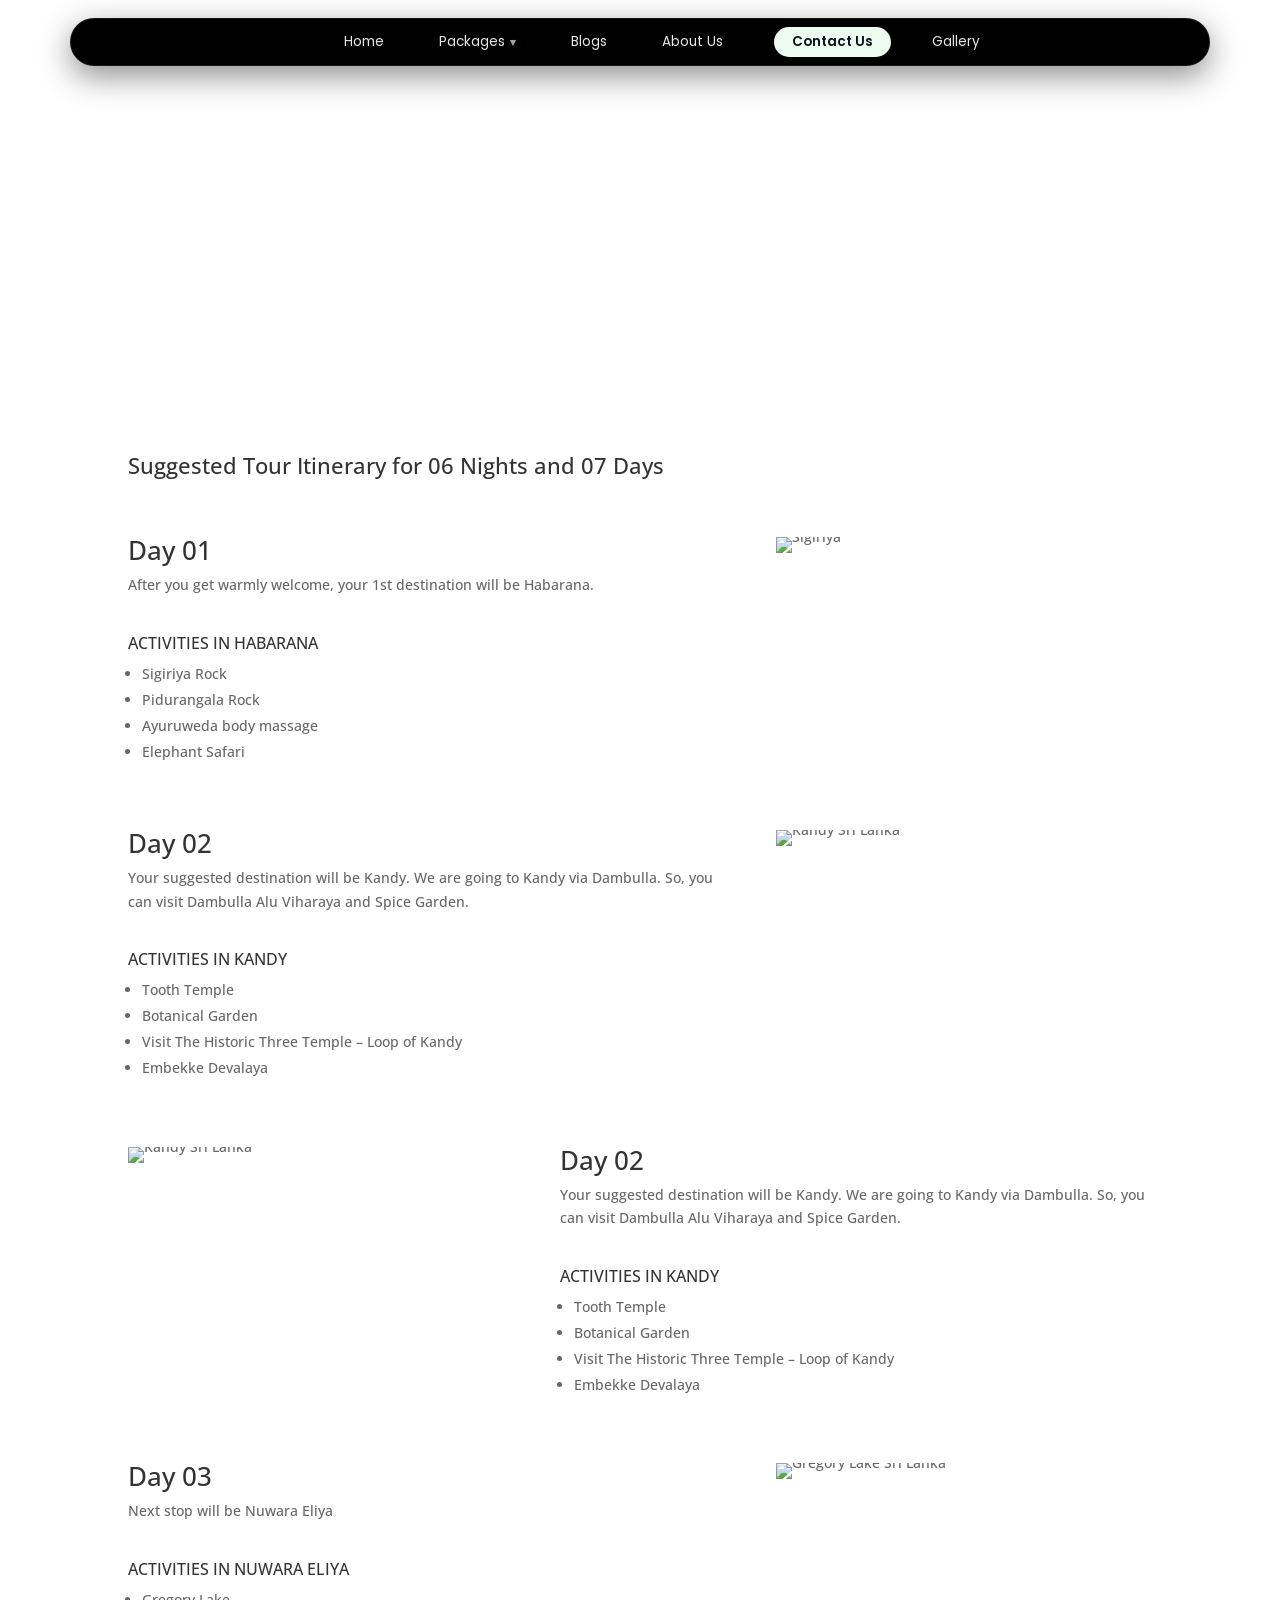
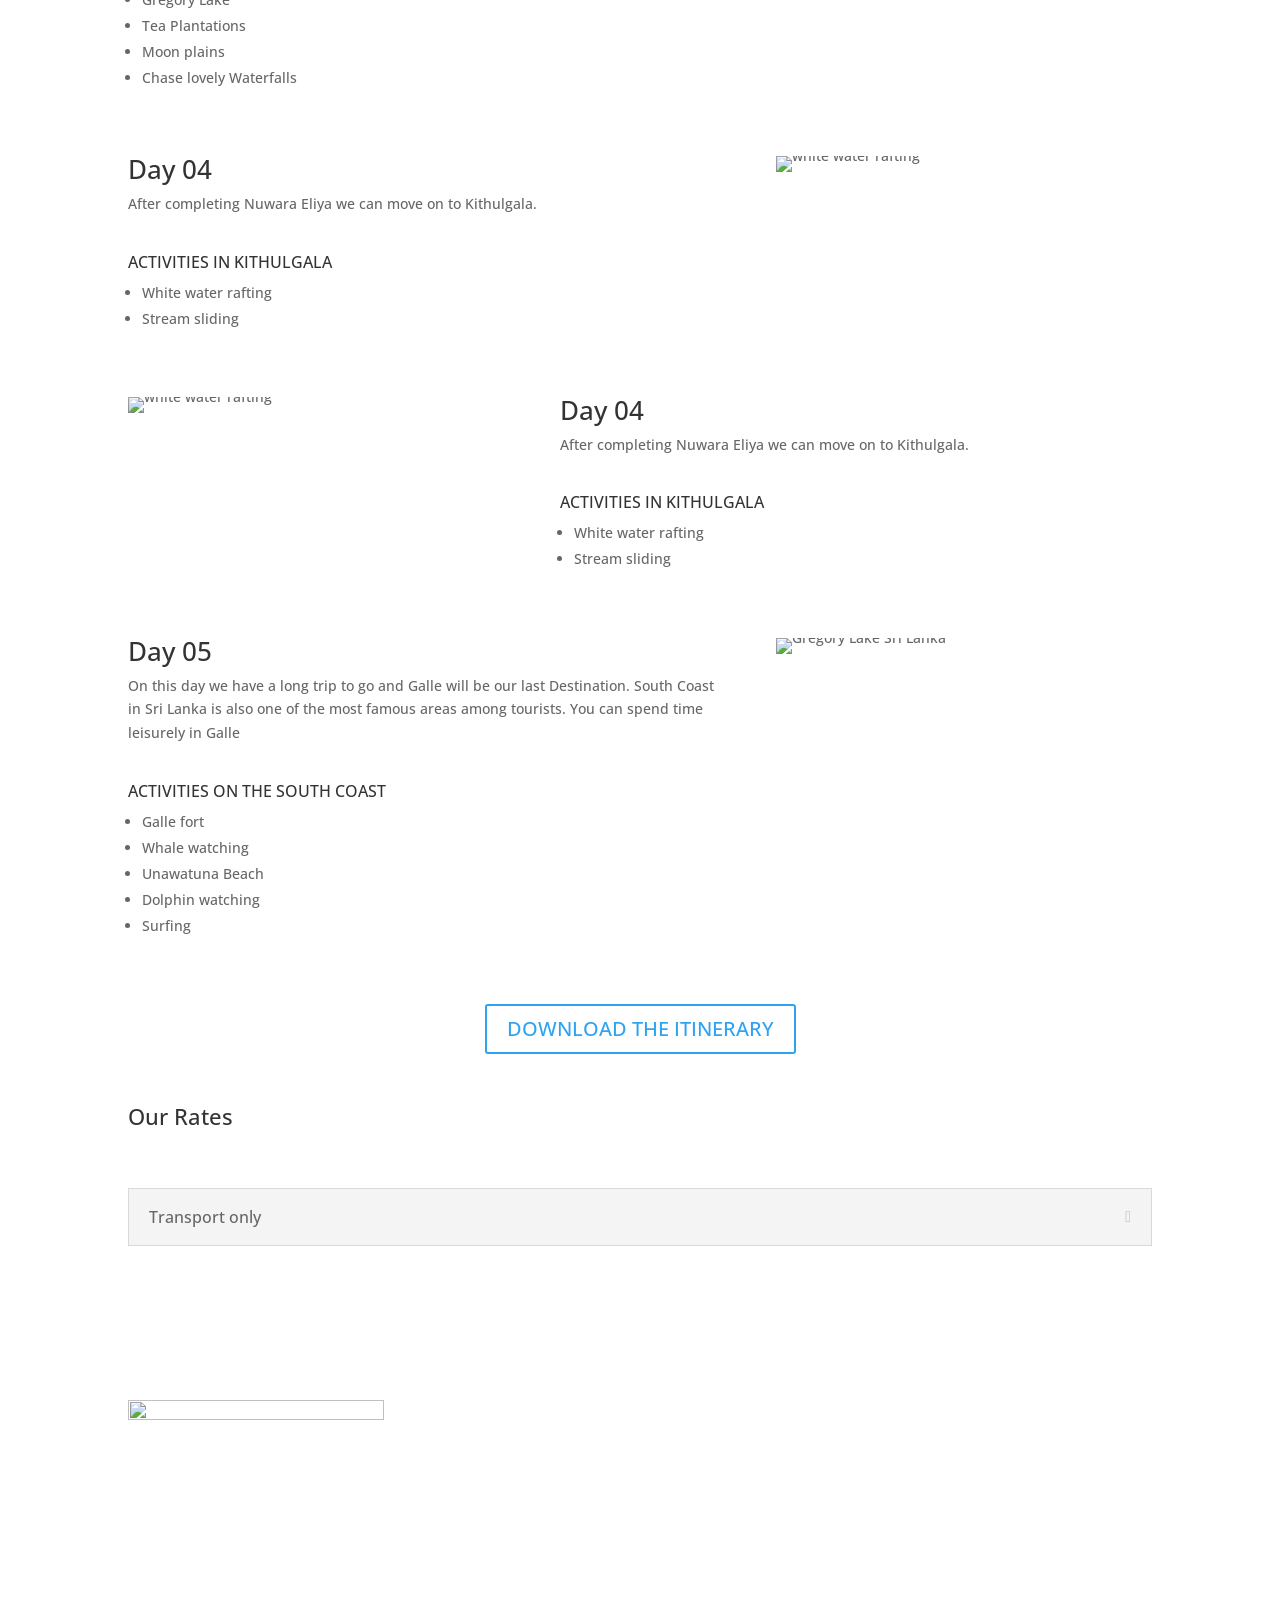
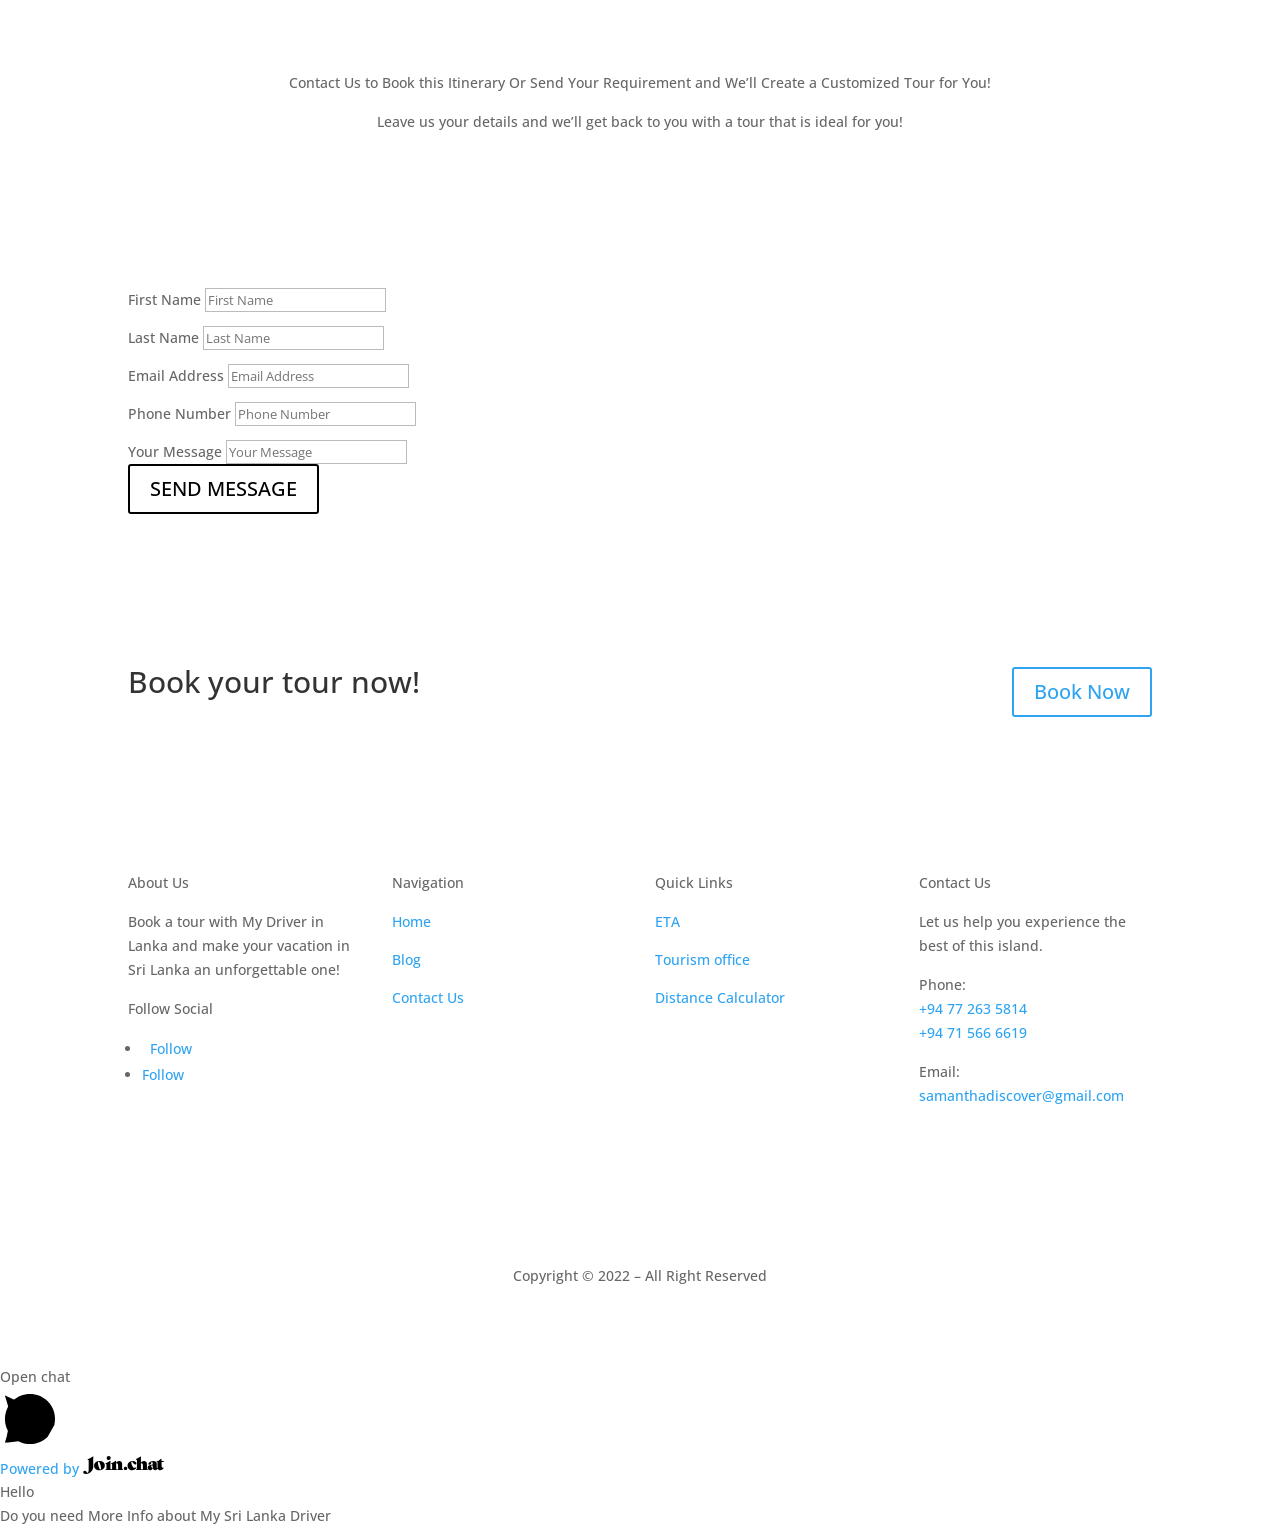
==== commit 54de2710: "Implement floating black capsule header design across all pages" ====
--- a/07-days-itinerary/index.html
+++ b/07-days-itinerary/index.html
@@ -15,7 +15,7 @@
 <title>7 Days Itinerary for Sri Lanka | Sri Lanka Attractions</title>
 <meta name="description" content="Here&#039;s our 07 days itinerary for Sri Lanka with the best Sri Lankan attractions. We are more than happy to customize your tour to match your preferences."/>
 <meta name="robots" content="index, follow, max-snippet:-1, max-video-preview:-1, max-image-preview:large"/>
-<link rel="canonical" href="https://mysrilankadriver.com/07-days-itinerary/" />
+<link rel="canonical" href="../07-days-itinerary/" />
 <meta property="og:locale" content="en_US" />
 <meta property="og:type" content="article" />
 <meta property="og:title" content="7 Days Itinerary for Sri Lanka | Sri Lanka Attractions" />
@@ -101,32 +101,32 @@
 <link rel="https://api.w.org/" href="https://mysrilankadriver.com/wp-json/" /><link rel="alternate" title="JSON" type="application/json" href="https://mysrilankadriver.com/wp-json/wp/v2/pages/111" /><link rel="EditURI" type="application/rsd+xml" title="RSD" href="https://mysrilankadriver.com/xmlrpc.php?rsd" />
 <meta name="generator" content="WordPress 7.1.4" />
 <link rel='shortlink' href='https://mysrilankadriver.com/?p=111' />
-<meta name="viewport" content="width=device-width, initial-scale=1.0, maximum-scale=1.0, user-scalable=0" /><!-- Google tag (gtag.js) -->
-<script async src="https://www.googletagmanager.com/gtag/js?id=UA-247630135-1"></script>
-<script>
-  window.dataLayer = window.dataLayer || [];
-  function gtag(){dataLayer.push(arguments);}
-  gtag('js', new Date());
-
-  gtag('config', 'UA-247630135-1');
-</script>
-<!-- Google Tag Manager -->
-<script>(function(w,d,s,l,i){w[l]=w[l]||[];w[l].push({'gtm.start':
-new Date().getTime(),event:'gtm.js'});var f=d.getElementsByTagName(s)[0],
-j=d.createElement(s),dl=l!='dataLayer'?'&l='+l:'';j.async=true;j.src=
-'https://www.googletagmanager.com/gtm.js?id='+i+dl;f.parentNode.insertBefore(j,f);
-})(window,document,'script','dataLayer','GTM-PMFHDQ5');</script>
-<!-- End Google Tag Manager -->
-
-<!-- Google tag (gtag.js) -->
-<script async src="https://www.googletagmanager.com/gtag/js?id=G-4SVD3BMEYN"></script>
-<script>
-  window.dataLayer = window.dataLayer || [];
-  function gtag(){dataLayer.push(arguments);}
-  gtag('js', new Date());
-
-  gtag('config', 'G-4SVD3BMEYN');
-</script>
+<meta name="viewport" content="width=device-width, initial-scale=1.0, maximum-scale=1.0, user-scalable=0" /><!-- Google tag (gtag.js) -->
+<script async src="https://www.googletagmanager.com/gtag/js?id=UA-247630135-1"></script>
+<script>
+  window.dataLayer = window.dataLayer || [];
+  function gtag(){dataLayer.push(arguments);}
+  gtag('js', new Date());
+
+  gtag('config', 'UA-247630135-1');
+</script>
+<!-- Google Tag Manager -->
+<script>(function(w,d,s,l,i){w[l]=w[l]||[];w[l].push({'gtm.start':
+new Date().getTime(),event:'gtm.js'});var f=d.getElementsByTagName(s)[0],
+j=d.createElement(s),dl=l!='dataLayer'?'&l='+l:'';j.async=true;j.src=
+'https://www.googletagmanager.com/gtm.js?id='+i+dl;f.parentNode.insertBefore(j,f);
+})(window,document,'script','dataLayer','GTM-PMFHDQ5');</script>
+<!-- End Google Tag Manager -->
+
+<!-- Google tag (gtag.js) -->
+<script async src="https://www.googletagmanager.com/gtag/js?id=G-4SVD3BMEYN"></script>
+<script>
+  window.dataLayer = window.dataLayer || [];
+  function gtag(){dataLayer.push(arguments);}
+  gtag('js', new Date());
+
+  gtag('config', 'G-4SVD3BMEYN');
+</script>
 <link rel="icon" href="https://mysrilankadriver.com/wp-content/uploads/2022/10/cropped-My-Sri-Lanka-Driver-32x32.png" sizes="32x32" />
 <link rel="icon" href="https://mysrilankadriver.com/wp-content/uploads/2022/10/cropped-My-Sri-Lanka-Driver-192x192.png" sizes="192x192" />
 <link rel="apple-touch-icon" href="https://mysrilankadriver.com/wp-content/uploads/2022/10/cropped-My-Sri-Lanka-Driver-180x180.png" />
@@ -162,7 +162,9 @@
 --wpforms-button-size-margin-top: 10px;
 
 				}
-			</style></head>
+			</style>
+<link rel="stylesheet" href="../css/capsule-header.css" />
+</head>
 <body class="wp-singular page-template-default page page-id-111 wp-theme-Divi et-tb-has-template et-tb-has-header et-tb-has-footer et_pb_button_helper_class et_cover_background et_pb_gutter windows et_pb_gutters3 et_pb_pagebuilder_layout et_no_sidebar et_divi_theme et-db">
 	<div id="page-container">
 <div id="et-boc" class="et-boc">
@@ -196,25 +198,25 @@
 					<div class="et_pb_menu_inner_container clearfix">
 						<div class="et_pb_menu__logo-wrap">
 			  <div class="et_pb_menu__logo">
-				<a href="/" ><img fetchpriority="high" decoding="async" width="415" height="222" src="https://mysrilankadriver.com/wp-content/uploads/2022/10/logo-e1666207292445.png" alt="" srcset="https://mysrilankadriver.com/wp-content/uploads/2022/10/logo-e1666207292445.png 415w, https://mysrilankadriver.com/wp-content/uploads/2022/10/logo-e1666207292445-300x160.png 300w" sizes="(max-width: 415px) 100vw, 415px" class="wp-image-352" /></a>
+				<a href="../" ><img fetchpriority="high" decoding="async" width="415" height="222" src="https://mysrilankadriver.com/wp-content/uploads/2022/10/logo-e1666207292445.png" alt="" srcset="https://mysrilankadriver.com/wp-content/uploads/2022/10/logo-e1666207292445.png 415w, https://mysrilankadriver.com/wp-content/uploads/2022/10/logo-e1666207292445-300x160.png 300w" sizes="(max-width: 415px) 100vw, 415px" class="wp-image-352" /></a>
 			  </div>
 			</div>
 						<div class="et_pb_menu__wrap">
 							<div class="et_pb_menu__menu">
-								<nav class="et-menu-nav"><ul id="menu-main-menu" class="et-menu nav"><li class="et_pb_menu_page_id-home menu-item menu-item-type-post_type menu-item-object-page menu-item-home menu-item-73"><a href="https://mysrilankadriver.com/">Home</a></li>
-<li class="et_pb_menu_page_id-76 menu-item menu-item-type-custom menu-item-object-custom current-menu-ancestor current-menu-parent menu-item-has-children menu-item-76"><a href="/">Packages</a>
+								<nav class="et-menu-nav"><ul id="menu-main-menu" class="et-menu nav"><li class="et_pb_menu_page_id-home menu-item menu-item-type-post_type menu-item-object-page menu-item-home menu-item-73"><a href="../">Home</a></li>
+<li class="et_pb_menu_page_id-76 menu-item menu-item-type-custom menu-item-object-custom current-menu-ancestor current-menu-parent menu-item-has-children menu-item-76"><a href="../">Packages</a>
 <ul class="sub-menu">
-	<li class="et_pb_menu_page_id-111 menu-item menu-item-type-post_type menu-item-object-page current-menu-item page_item page-item-111 current_page_item menu-item-135"><a href="https://mysrilankadriver.com/07-days-itinerary/" aria-current="page">Package 01</a></li>
-	<li class="et_pb_menu_page_id-235 menu-item menu-item-type-post_type menu-item-object-page menu-item-326"><a href="https://mysrilankadriver.com/sri-lanka-itinerary-7-days/">Package 02</a></li>
-	<li class="et_pb_menu_page_id-249 menu-item menu-item-type-post_type menu-item-object-page menu-item-325"><a href="https://mysrilankadriver.com/sri-lanka-10-day-itinerary/">Package 03</a></li>
-	<li class="et_pb_menu_page_id-263 menu-item menu-item-type-post_type menu-item-object-page menu-item-324"><a href="https://mysrilankadriver.com/12-days-itinerary-sri-lanka/">Package 04</a></li>
-	<li class="et_pb_menu_page_id-294 menu-item menu-item-type-post_type menu-item-object-page menu-item-323"><a href="https://mysrilankadriver.com/14-days-itinerary-sri-lanka/">Package 05</a></li>
+	<li class="et_pb_menu_page_id-111 menu-item menu-item-type-post_type menu-item-object-page current-menu-item page_item page-item-111 current_page_item menu-item-135"><a href="../07-days-itinerary/" aria-current="page">Package 01</a></li>
+	<li class="et_pb_menu_page_id-235 menu-item menu-item-type-post_type menu-item-object-page menu-item-326"><a href="../sri-lanka-itinerary-7-days/">Package 02</a></li>
+	<li class="et_pb_menu_page_id-249 menu-item menu-item-type-post_type menu-item-object-page menu-item-325"><a href="../sri-lanka-10-day-itinerary/">Package 03</a></li>
+	<li class="et_pb_menu_page_id-263 menu-item menu-item-type-post_type menu-item-object-page menu-item-324"><a href="../12-days-itinerary-sri-lanka/">Package 04</a></li>
+	<li class="et_pb_menu_page_id-294 menu-item menu-item-type-post_type menu-item-object-page menu-item-323"><a href="../14-days-itinerary-sri-lanka/">Package 05</a></li>
 </ul>
 </li>
-<li class="et_pb_menu_page_id-5 menu-item menu-item-type-taxonomy menu-item-object-category menu-item-136"><a href="https://mysrilankadriver.com/category/blogs/">Blogs</a></li>
-<li class="et_pb_menu_page_id-446 menu-item menu-item-type-post_type menu-item-object-page menu-item-488"><a href="https://mysrilankadriver.com/about-us/">About Us</a></li>
-<li class="et_pb_menu_page_id-70 menu-item menu-item-type-post_type menu-item-object-page menu-item-90"><a href="https://mysrilankadriver.com/contact-us/">Contact Us</a></li>
-<li class="et_pb_menu_page_id-566 menu-item menu-item-type-post_type menu-item-object-page menu-item-600"><a href="https://mysrilankadriver.com/gallery/">Gallery</a></li>
+<li class="et_pb_menu_page_id-5 menu-item menu-item-type-taxonomy menu-item-object-category menu-item-136"><a href="../category/blogs/">Blogs</a></li>
+<li class="et_pb_menu_page_id-446 menu-item menu-item-type-post_type menu-item-object-page menu-item-488"><a href="../about-us/">About Us</a></li>
+<li class="et_pb_menu_page_id-70 menu-item menu-item-type-post_type menu-item-object-page menu-item-90"><a href="../contact-us/">Contact Us</a></li>
+<li class="et_pb_menu_page_id-566 menu-item menu-item-type-post_type menu-item-object-page menu-item-600"><a href="../gallery/">Gallery</a></li>
 </ul></nav>
 							</div>
 							
@@ -286,20 +288,20 @@
 			</div>
 						<div class="et_pb_menu__wrap">
 							<div class="et_pb_menu__menu">
-								<nav class="et-menu-nav"><ul id="menu-main-menu-1" class="et-menu nav"><li class="et_pb_menu_page_id-home menu-item menu-item-type-post_type menu-item-object-page menu-item-home menu-item-73"><a href="https://mysrilankadriver.com/">Home</a></li>
-<li class="et_pb_menu_page_id-76 menu-item menu-item-type-custom menu-item-object-custom current-menu-ancestor current-menu-parent menu-item-has-children menu-item-76"><a href="/">Packages</a>
+								<nav class="et-menu-nav"><ul id="menu-main-menu-1" class="et-menu nav"><li class="et_pb_menu_page_id-home menu-item menu-item-type-post_type menu-item-object-page menu-item-home menu-item-73"><a href="../">Home</a></li>
+<li class="et_pb_menu_page_id-76 menu-item menu-item-type-custom menu-item-object-custom current-menu-ancestor current-menu-parent menu-item-has-children menu-item-76"><a href="../">Packages</a>
 <ul class="sub-menu">
-	<li class="et_pb_menu_page_id-111 menu-item menu-item-type-post_type menu-item-object-page current-menu-item page_item page-item-111 current_page_item menu-item-135"><a href="https://mysrilankadriver.com/07-days-itinerary/" aria-current="page">Package 01</a></li>
-	<li class="et_pb_menu_page_id-235 menu-item menu-item-type-post_type menu-item-object-page menu-item-326"><a href="https://mysrilankadriver.com/sri-lanka-itinerary-7-days/">Package 02</a></li>
-	<li class="et_pb_menu_page_id-249 menu-item menu-item-type-post_type menu-item-object-page menu-item-325"><a href="https://mysrilankadriver.com/sri-lanka-10-day-itinerary/">Package 03</a></li>
-	<li class="et_pb_menu_page_id-263 menu-item menu-item-type-post_type menu-item-object-page menu-item-324"><a href="https://mysrilankadriver.com/12-days-itinerary-sri-lanka/">Package 04</a></li>
-	<li class="et_pb_menu_page_id-294 menu-item menu-item-type-post_type menu-item-object-page menu-item-323"><a href="https://mysrilankadriver.com/14-days-itinerary-sri-lanka/">Package 05</a></li>
+	<li class="et_pb_menu_page_id-111 menu-item menu-item-type-post_type menu-item-object-page current-menu-item page_item page-item-111 current_page_item menu-item-135"><a href="../07-days-itinerary/" aria-current="page">Package 01</a></li>
+	<li class="et_pb_menu_page_id-235 menu-item menu-item-type-post_type menu-item-object-page menu-item-326"><a href="../sri-lanka-itinerary-7-days/">Package 02</a></li>
+	<li class="et_pb_menu_page_id-249 menu-item menu-item-type-post_type menu-item-object-page menu-item-325"><a href="../sri-lanka-10-day-itinerary/">Package 03</a></li>
+	<li class="et_pb_menu_page_id-263 menu-item menu-item-type-post_type menu-item-object-page menu-item-324"><a href="../12-days-itinerary-sri-lanka/">Package 04</a></li>
+	<li class="et_pb_menu_page_id-294 menu-item menu-item-type-post_type menu-item-object-page menu-item-323"><a href="../14-days-itinerary-sri-lanka/">Package 05</a></li>
 </ul>
 </li>
-<li class="et_pb_menu_page_id-5 menu-item menu-item-type-taxonomy menu-item-object-category menu-item-136"><a href="https://mysrilankadriver.com/category/blogs/">Blogs</a></li>
-<li class="et_pb_menu_page_id-446 menu-item menu-item-type-post_type menu-item-object-page menu-item-488"><a href="https://mysrilankadriver.com/about-us/">About Us</a></li>
-<li class="et_pb_menu_page_id-70 menu-item menu-item-type-post_type menu-item-object-page menu-item-90"><a href="https://mysrilankadriver.com/contact-us/">Contact Us</a></li>
-<li class="et_pb_menu_page_id-566 menu-item menu-item-type-post_type menu-item-object-page menu-item-600"><a href="https://mysrilankadriver.com/gallery/">Gallery</a></li>
+<li class="et_pb_menu_page_id-5 menu-item menu-item-type-taxonomy menu-item-object-category menu-item-136"><a href="../category/blogs/">Blogs</a></li>
+<li class="et_pb_menu_page_id-446 menu-item menu-item-type-post_type menu-item-object-page menu-item-488"><a href="../about-us/">About Us</a></li>
+<li class="et_pb_menu_page_id-70 menu-item menu-item-type-post_type menu-item-object-page menu-item-90"><a href="../contact-us/">Contact Us</a></li>
+<li class="et_pb_menu_page_id-566 menu-item menu-item-type-post_type menu-item-object-page menu-item-600"><a href="../gallery/">Gallery</a></li>
 </ul></nav>
 							</div>
 							
@@ -363,7 +365,7 @@
 						<h1 class="et_pb_module_header">Tour Package 01</h1>
 						<span class="et_pb_fullwidth_header_subhead">07 Day Itinerary</span>
 						<div class="et_pb_header_content_wrapper"></div>
-						<a class="et_pb_button et_pb_more_button et_pb_button_one" href="https://mysrilankadriver.com/contact-us/">Book the Tour</a>
+						<a class="et_pb_button et_pb_more_button et_pb_button_one" href="../contact-us/">Book the Tour</a>
 					</div>
 				</div>
 					
@@ -886,7 +888,7 @@
 				
 				
 				<div class="et_pb_button_module_wrapper et_pb_button_0_tb_footer_wrapper et_pb_button_alignment_right et_pb_button_alignment_tablet_center et_pb_button_alignment_phone_center et_pb_module ">
-				<a class="et_pb_button et_pb_button_0_tb_footer et_pb_bg_layout_light" href="https://mysrilankadriver.com/contact-us/">Book Now</a>
+				<a class="et_pb_button et_pb_button_0_tb_footer et_pb_bg_layout_light" href="../contact-us/">Book Now</a>
 			</div>
 			</div>
 				
@@ -967,8 +969,8 @@
 				
 				
 				<div class="et_pb_text_inner"><p><a href="#">Home</a></p>
-<p><a href="https://mysrilankadriver.com/category/blogs/">Blog</a></p>
-<p><a href="https://mysrilankadriver.com/contact-us/">Contact Us</a></p></div>
+<p><a href="../category/blogs/">Blog</a></p>
+<p><a href="../contact-us/">Contact Us</a></p></div>
 			</div>
 			</div><div class="et_pb_column et_pb_column_1_4 et_pb_column_4_tb_footer  et_pb_css_mix_blend_mode_passthrough">
 				
@@ -1110,17 +1112,17 @@
 		</div>
 		<svg style="width:0;height:0;position:absolute"><defs><clipPath id="joinchat__peak_l"><path d="M17 25V0C17 12.877 6.082 14.9 1.031 15.91c-1.559.31-1.179 2.272.004 2.272C9.609 18.182 17 18.088 17 25z"/></clipPath><clipPath id="joinchat__peak_r"><path d="M0 25.68V0c0 13.23 10.92 15.3 15.97 16.34 1.56.32 1.18 2.34 0 2.34-8.58 0-15.97-.1-15.97 7Z"/></clipPath></defs></svg>
 	</div>
-<!-- Google tag (gtag.js) -->
-<script async src="https://www.googletagmanager.com/gtag/js?id=G-HSQK6X027B"></script>
-<script>
-  window.dataLayer = window.dataLayer || [];
-  function gtag(){dataLayer.push(arguments);}
-  gtag('js', new Date());
-
-  gtag('config', 'G-HSQK6X027B');
-</script>
-<!-- Google Tag Manager (noscript) -->
-<noscript><iframe src="https://www.googletagmanager.com/ns.html?id=GTM-PMFHDQ5" height="0" width="0" style="display:none;visibility:hidden"></iframe></noscript>
+<!-- Google tag (gtag.js) -->
+<script async src="https://www.googletagmanager.com/gtag/js?id=G-HSQK6X027B"></script>
+<script>
+  window.dataLayer = window.dataLayer || [];
+  function gtag(){dataLayer.push(arguments);}
+  gtag('js', new Date());
+
+  gtag('config', 'G-HSQK6X027B');
+</script>
+<!-- Google Tag Manager (noscript) -->
+<noscript><iframe src="https://www.googletagmanager.com/ns.html?id=GTM-PMFHDQ5" height="0" width="0" style="display:none;visibility:hidden"></iframe></noscript>
 <!-- End Google Tag Manager (noscript) --><script id="swv-js" src="https://mysrilankadriver.com/wp-content/plugins/contact-form-7/includes/swv/js/index.js?ver=5.8.4"></script>
 <script id="contact-form-7-js-extra">
 var wpcf7 = {"api":{"root":"https://mysrilankadriver.com/wp-json/","namespace":"contact-form-7/v1"}};
--- a/css/capsule-header.css
+++ b/css/capsule-header.css
@@ -0,0 +1,235 @@
+/* ============================================================
+   FLOATING PILL / CAPSULE NAVBAR (SoRun Reference Design)
+   ============================================================ */
+
+.et-l--header {
+  position: relative !important;
+  z-index: 99999 !important;
+  background: transparent !important;
+  width: 100% !important;
+}
+
+/* Floating Black Capsule Container */
+.et_pb_section_0_tb_header {
+  max-width: 1140px !important;
+  width: calc(100% - 32px) !important;
+  margin: 18px auto !important;
+  padding: 8px 22px !important;
+  background: #000000 !important;
+  border-radius: 9999px !important;
+  box-shadow: 0 10px 32px rgba(0, 0, 0, 0.45) !important;
+  border: 1px solid rgba(255, 255, 255, 0.09) !important;
+  display: flex !important;
+  align-items: center !important;
+  justify-content: space-between !important;
+  transition: all 0.3s ease !important;
+}
+
+/* Hide duplicate header section */
+.et_pb_section_1_tb_header {
+  display: none !important;
+}
+
+/* Flex row inside the capsule */
+.et_pb_row_0_tb_header {
+  display: flex !important;
+  align-items: center !important;
+  justify-content: space-between !important;
+  width: 100% !important;
+  max-width: 100% !important;
+  padding: 0 !important;
+  margin: 0 !important;
+}
+
+.et_pb_column_0_tb_header {
+  display: none !important;
+}
+
+.et_pb_column_1_tb_header {
+  flex: 1 1 auto !important;
+  width: auto !important;
+  margin: 0 !important;
+  padding: 0 !important;
+}
+
+.et_pb_column_2_tb_header {
+  flex: 0 0 auto !important;
+  width: auto !important;
+  margin: 0 0 0 14px !important;
+  padding: 0 !important;
+  display: flex !important;
+  align-items: center !important;
+}
+
+/* Menu module resets */
+.et_pb_menu_0_tb_header {
+  background: transparent !important;
+  padding: 0 !important;
+  margin: 0 !important;
+}
+
+.et_pb_menu_0_tb_header .et_pb_menu_inner_container {
+  display: flex !important;
+  align-items: center !important;
+  justify-content: space-between !important;
+  width: 100% !important;
+}
+
+/* Left Brand Logo (Inverted to Pure Crisp White like SoRun) */
+.et_pb_menu_0_tb_header .et_pb_menu__logo-wrap {
+  margin-right: 28px !important;
+  display: flex !important;
+  align-items: center !important;
+  flex: 0 0 auto !important;
+}
+
+.et_pb_menu_0_tb_header .et_pb_menu__logo img {
+  max-height: 28px !important;
+  width: auto !important;
+  filter: brightness(0) invert(1) !important;
+  display: block !important;
+  transition: opacity 0.2s ease !important;
+}
+
+.et_pb_menu_0_tb_header .et_pb_menu__logo img:hover {
+  opacity: 0.85 !important;
+}
+
+/* Center Menu Navigation */
+.et_pb_menu_0_tb_header .et_pb_menu__wrap {
+  display: flex !important;
+  align-items: center !important;
+  justify-content: center !important;
+  flex: 1 1 auto !important;
+}
+
+.et_pb_menu_0_tb_header .et-menu-nav > ul {
+  display: flex !important;
+  align-items: center !important;
+  justify-content: center !important;
+  gap: 5px !important;
+  margin: 0 !important;
+  padding: 0 !important;
+  list-style: none !important;
+}
+
+/* Base Menu Item Typography & Shape */
+.et_pb_menu_0_tb_header.et_pb_menu ul li a,
+.et_pb_menu_0_tb_header .et-menu-nav > ul > li > a {
+  display: inline-flex !important;
+  align-items: center !important;
+  padding: 6px 14px !important;
+  border-radius: 9999px !important;
+  font-family: 'Poppins', -apple-system, BlinkMacSystemFont, "Segoe UI", Roboto, sans-serif !important;
+  font-size: 13.5px !important;
+  font-weight: 400 !important;
+  color: #e5e7eb !important;
+  text-decoration: none !important;
+  transition: all 0.2s cubic-bezier(0.4, 0, 0.2, 1) !important;
+  white-space: nowrap !important;
+  line-height: 1.3 !important;
+}
+
+.et_pb_menu_0_tb_header.et_pb_menu ul li a:hover,
+.et_pb_menu_0_tb_header .et-menu-nav > ul > li > a:hover {
+  color: #ffffff !important;
+  background: rgba(255, 255, 255, 0.12) !important;
+}
+
+/* Active / Current Page Pill (Soft Lavender Pill with Dark Text like Reference) */
+.et_pb_menu_0_tb_header.et_pb_menu ul li.current-menu-item > a,
+.et_pb_menu_0_tb_header.et_pb_menu ul li.current_page_item > a,
+.et_pb_menu_0_tb_header .et-menu-nav > ul > li.current-menu-item > a,
+.et_pb_menu_0_tb_header .et-menu-nav > ul > li.current_page_item > a {
+  background: #dcd7fd !important;
+  color: #111827 !important;
+  font-weight: 600 !important;
+  padding: 6px 18px !important;
+}
+
+/* Right CTA Pill Button ("Contact Us" Styled as Light Mint Pill like "Sign up") */
+.et_pb_menu_0_tb_header .et-menu-nav > ul > li:has(a[href*="contact-us"]) > a,
+.et_pb_menu_0_tb_header.et_pb_menu ul li.menu-item-90 > a {
+  background: #eefcf0 !important;
+  color: #0b1320 !important;
+  font-weight: 600 !important;
+  padding: 6px 18px !important;
+  margin-left: 10px !important;
+}
+
+.et_pb_menu_0_tb_header .et-menu-nav > ul > li:has(a[href*="contact-us"]) > a:hover,
+.et_pb_menu_0_tb_header.et_pb_menu ul li.menu-item-90 > a:hover {
+  background: #ffffff !important;
+  color: #000000 !important;
+  transform: translateY(-1px) !important;
+  box-shadow: 0 4px 14px rgba(255, 255, 255, 0.25) !important;
+}
+
+/* Dropdown Arrow Indicator */
+.et_pb_menu_0_tb_header .et-menu .menu-item-has-children > a:first-child:after {
+  content: "▾" !important;
+  font-family: inherit !important;
+  font-size: 11px !important;
+  margin-left: 5px !important;
+  position: static !important;
+  transform: none !important;
+  color: #9ca3af !important;
+}
+
+/* Dark Floating Dropdown Sub-menu */
+.et_pb_menu_0_tb_header.et_pb_menu .nav li ul.sub-menu {
+  background: #111113 !important;
+  border-radius: 14px !important;
+  border: 1px solid rgba(255, 255, 255, 0.12) !important;
+  box-shadow: 0 16px 36px rgba(0, 0, 0, 0.55) !important;
+  padding: 8px !important;
+  min-width: 190px !important;
+  top: calc(100% + 8px) !important;
+}
+
+.et_pb_menu_0_tb_header.et_pb_menu .nav li ul.sub-menu li {
+  padding: 0 !important;
+  margin: 0 0 2px 0 !important;
+}
+
+.et_pb_menu_0_tb_header.et_pb_menu .nav li ul.sub-menu li a {
+  color: #d4d4d8 !important;
+  font-size: 13px !important;
+  font-weight: 400 !important;
+  padding: 8px 14px !important;
+  border-radius: 8px !important;
+  background: transparent !important;
+  width: 100% !important;
+  display: block !important;
+}
+
+.et_pb_menu_0_tb_header.et_pb_menu .nav li ul.sub-menu li a:hover {
+  background: rgba(255, 255, 255, 0.1) !important;
+  color: #ffffff !important;
+}
+
+/* Mobile Hamburger Menu */
+.et_pb_menu_0_tb_header .mobile_nav .mobile_menu_bar:before {
+  color: #ffffff !important;
+  font-size: 26px !important;
+}
+
+.et_pb_menu_0_tb_header .et_mobile_menu {
+  background: #111113 !important;
+  border-radius: 16px !important;
+  border: 1px solid rgba(255, 255, 255, 0.12) !important;
+  box-shadow: 0 16px 40px rgba(0, 0, 0, 0.6) !important;
+  padding: 12px !important;
+  margin-top: 10px !important;
+}
+
+.et_pb_menu_0_tb_header .et_mobile_menu li a {
+  color: #ffffff !important;
+  border-bottom: 1px solid rgba(255, 255, 255, 0.08) !important;
+  padding: 10px 14px !important;
+  border-radius: 8px !important;
+}
+
+.et_pb_menu_0_tb_header .et_mobile_menu li a:hover {
+  background: rgba(255, 255, 255, 0.1) !important;
+}
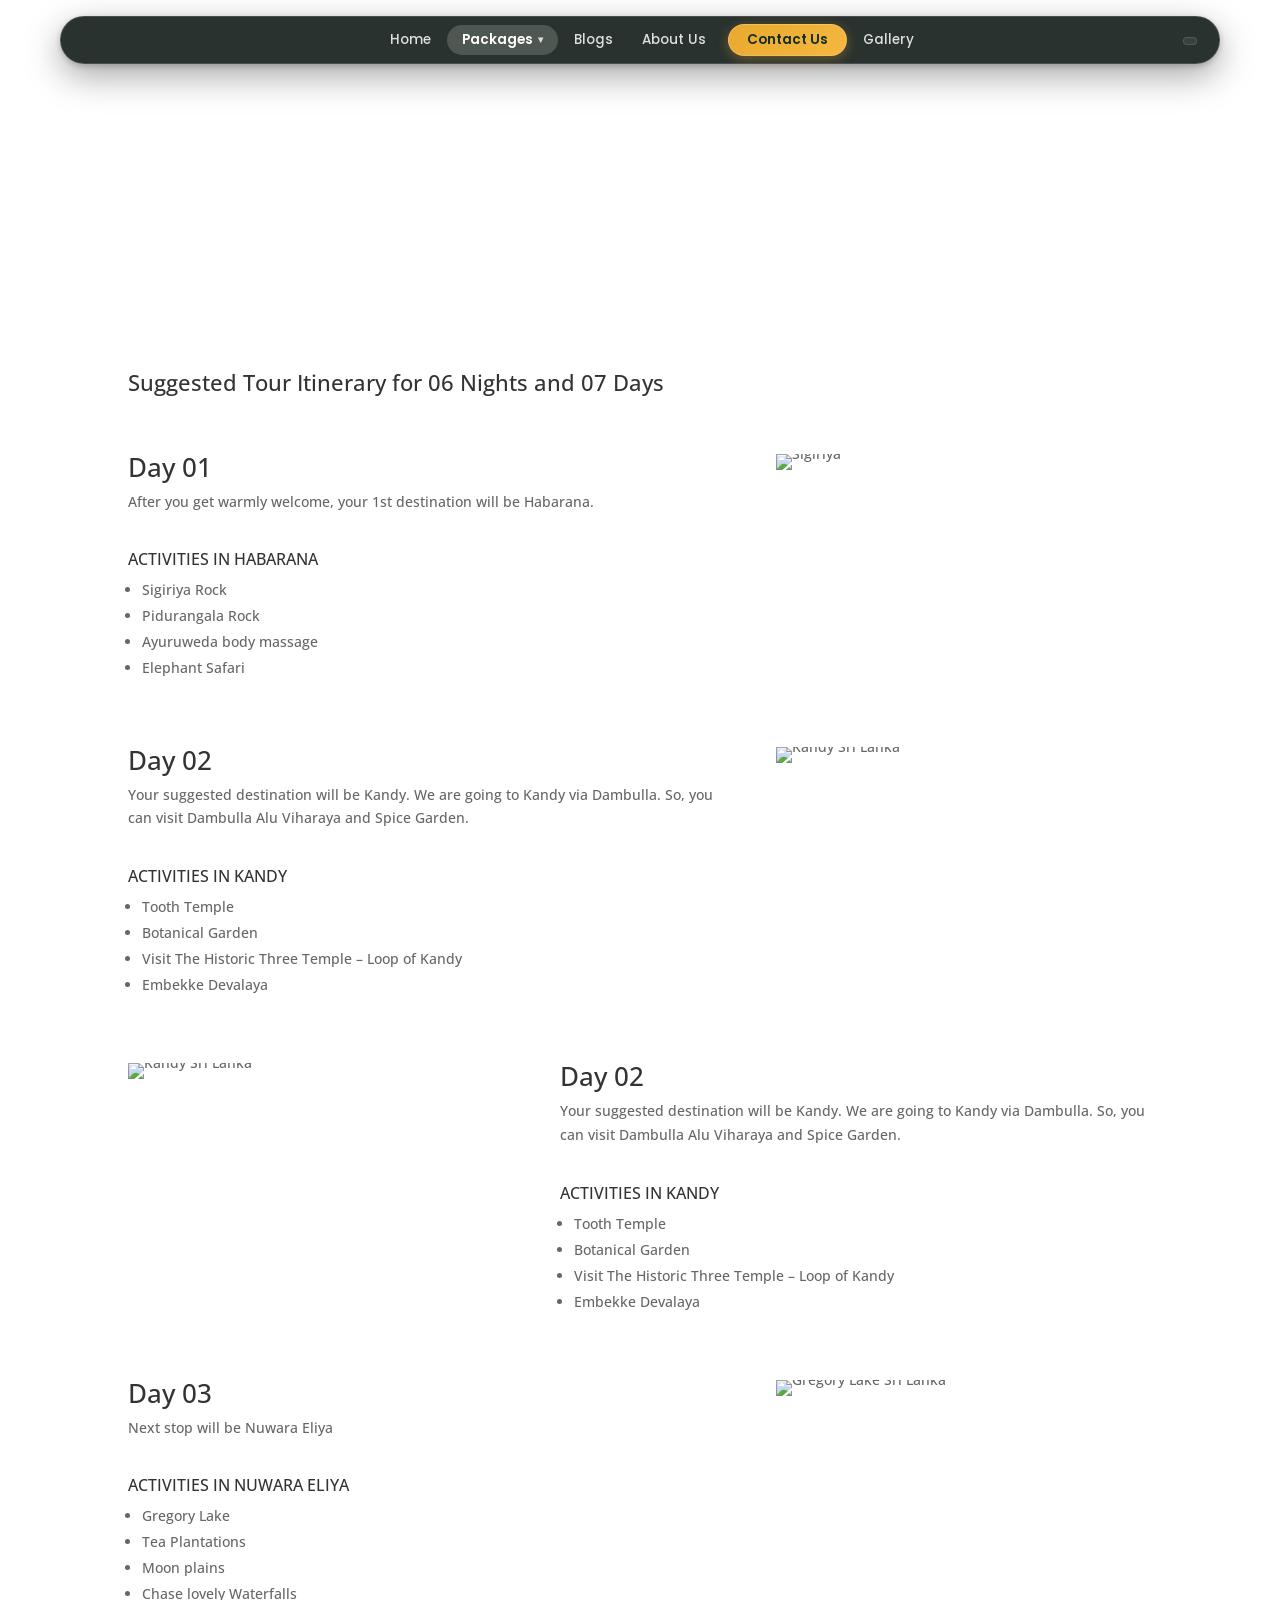
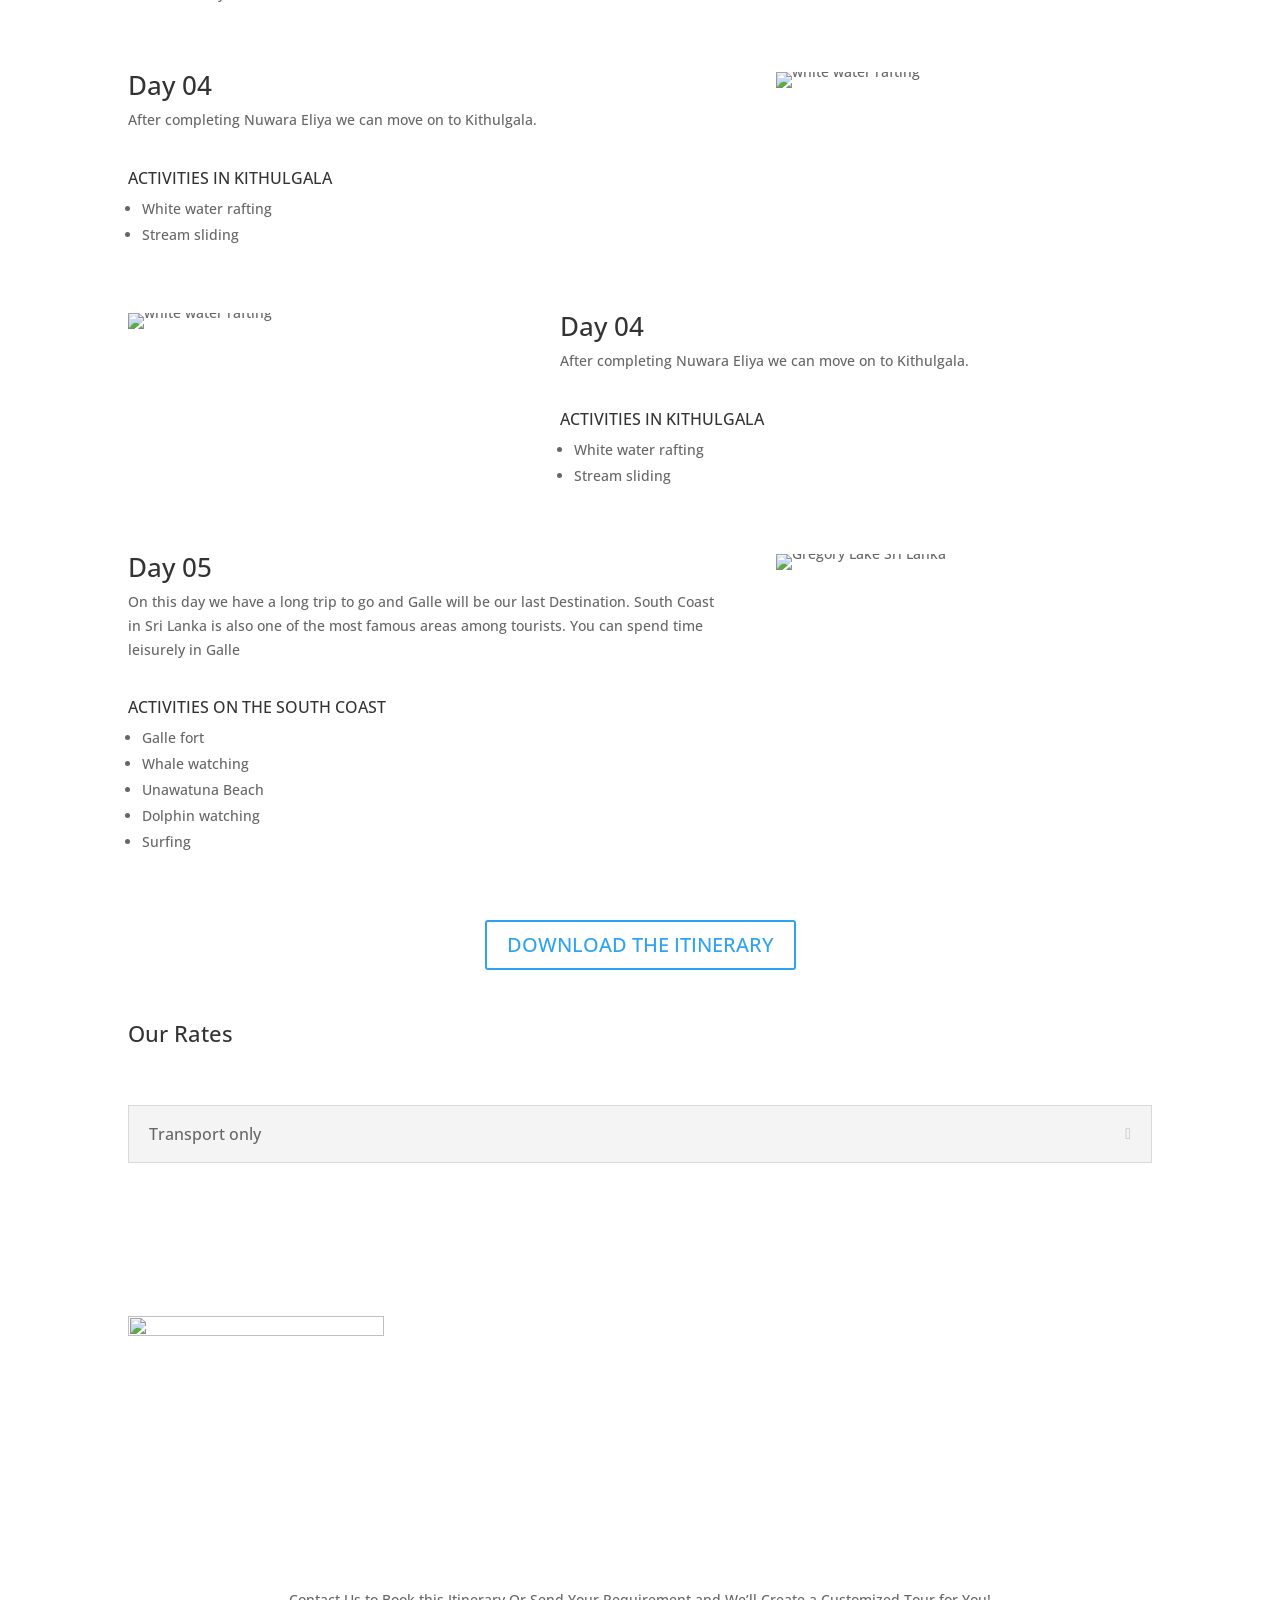
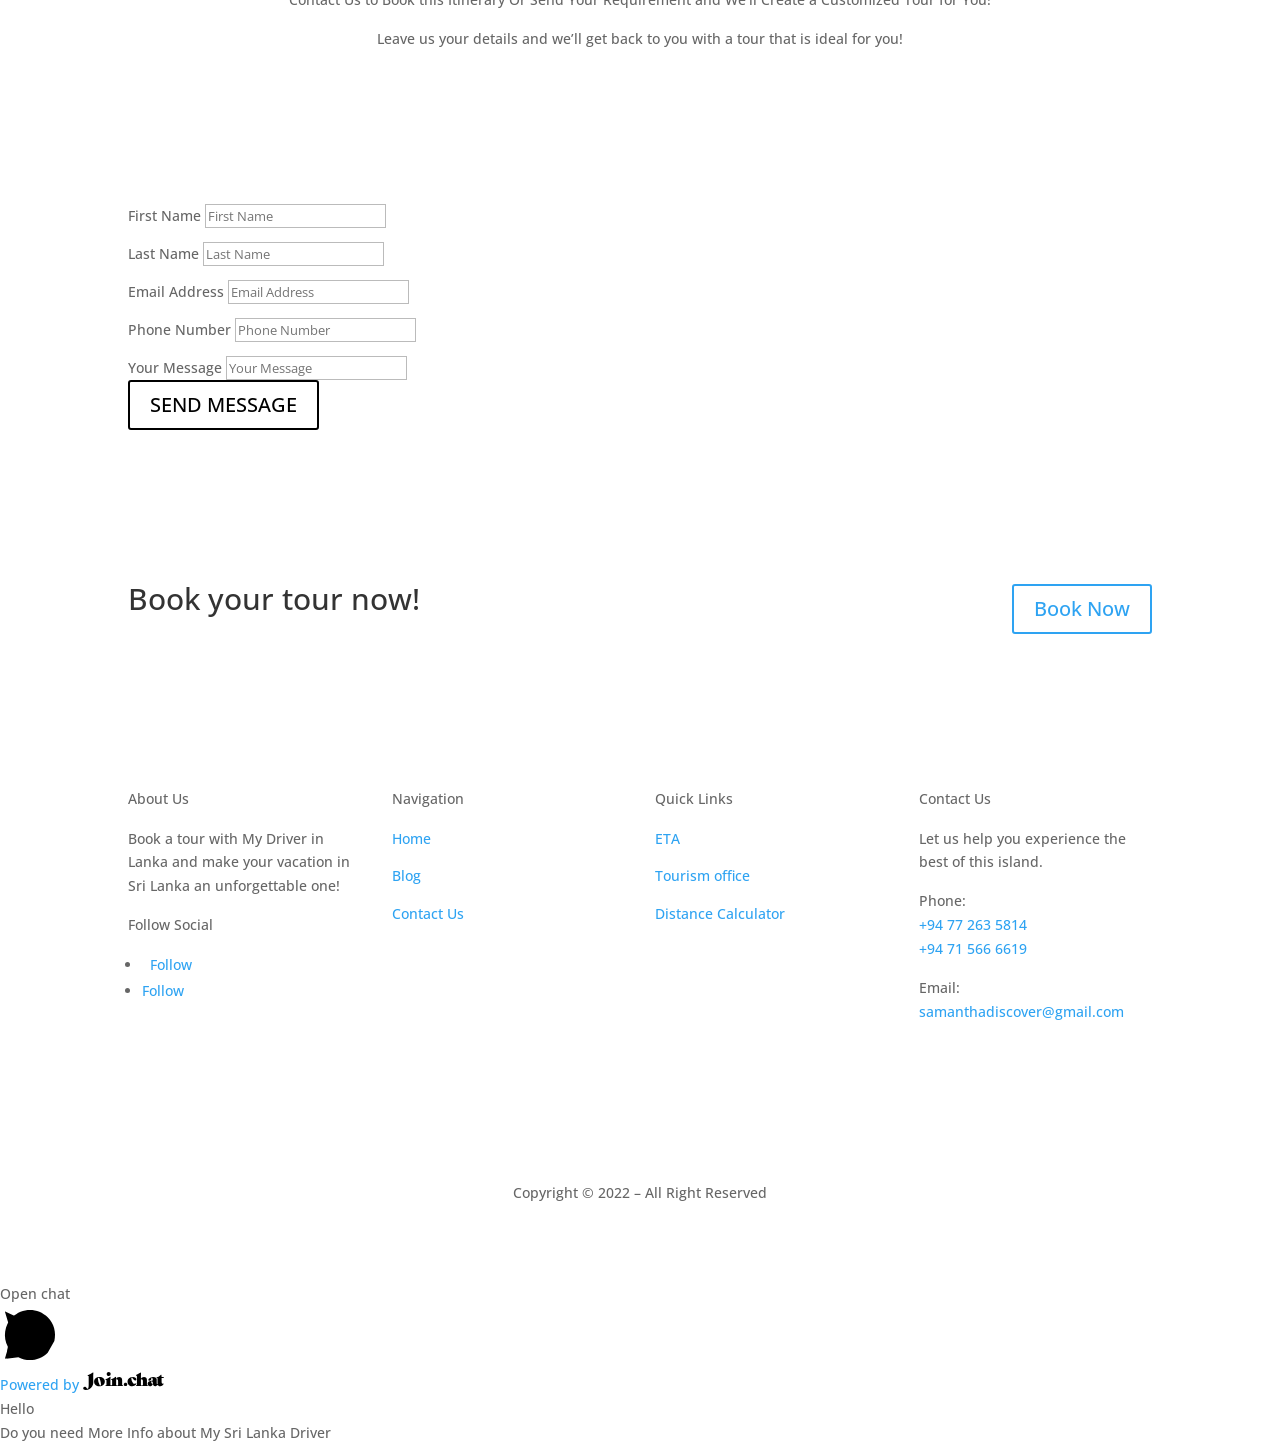
==== commit 743b3abf: "fix header" ====
--- a/07-days-itinerary/index.html
+++ b/07-days-itinerary/index.html
@@ -1158,5 +1158,6 @@
 </script>
 <script id="et-builder-modules-script-sticky-js" src="https://mysrilankadriver.com/wp-content/themes/Divi/includes/builder/feature/dynamic-assets/assets/js/sticky-elements.js?ver=4.18.0"></script>
 	
-	</body>
+	<script src="../js/capsule-menu.js" defer></script>
+</body>
 </html>
--- a/css/capsule-header.css
+++ b/css/capsule-header.css
@@ -1,28 +1,78 @@
 /* ============================================================
-   FLOATING PILL / CAPSULE NAVBAR (SoRun Reference Design)
+   RESPONSIVE CAPSULE / FLOATING PILL NAVBAR
+   Modern, Premium, Clean & Visually Consistent Navigation
    ============================================================ */
 
+/* 1. Global Margin & Padding Resets (Eliminates Gaps) */
+html, body {
+  margin: 0 !important;
+  padding: 0 !important;
+}
+
+#page-container {
+  padding-top: 0 !important;
+  margin-top: 0 !important;
+}
+
+body:not(.et-tb) #main-content .container,
+body:not(.et-tb-has-header) #main-content .container {
+  padding-top: 0 !important;
+}
+
+#et-main-area,
+#main-content {
+  padding-top: 0 !important;
+  margin-top: 0 !important;
+}
+
+/* For pages where content is a plain container (e.g. blog posts & archives) */
+body.archive #main-content > .container,
+body.category #main-content > .container,
+body.author #main-content > .container,
+body.blog #main-content > .container,
+body.search #main-content > .container,
+body.single:not(.et_full_width_page) #main-content > .container {
+  padding-top: 100px !important;
+}
+
+/* 2. Floating Header Overlay */
+header.et-l--header,
 .et-l--header {
-  position: relative !important;
+  position: absolute !important;
+  top: 0 !important;
+  left: 0 !important;
+  right: 0 !important;
+  width: 100% !important;
   z-index: 99999 !important;
   background: transparent !important;
-  width: 100% !important;
-}
-
-/* Floating Black Capsule Container */
+  margin: 0 !important;
+  padding: 0 !important;
+  pointer-events: none !important;
+  overflow: visible !important;
+}
+
+/* 3. Floating Modern Ceylon-Green Glass Capsule Container */
 .et_pb_section_0_tb_header {
-  max-width: 1140px !important;
-  width: calc(100% - 32px) !important;
-  margin: 18px auto !important;
-  padding: 8px 22px !important;
-  background: #000000 !important;
+  pointer-events: auto !important;
+  position: relative !important;
+  max-width: 1160px !important;
+  width: calc(100% - 36px) !important;
+  margin: 16px auto !important;
+  padding: 7px 22px !important;
+  background: rgba(18, 28, 24, 0.90) !important;
+  backdrop-filter: blur(20px) saturate(180%) !important;
+  -webkit-backdrop-filter: blur(20px) saturate(180%) !important;
   border-radius: 9999px !important;
-  box-shadow: 0 10px 32px rgba(0, 0, 0, 0.45) !important;
-  border: 1px solid rgba(255, 255, 255, 0.09) !important;
-  display: flex !important;
+  border: 1px solid rgba(255, 255, 255, 0.14) !important;
+  box-shadow: 0 12px 35px rgba(0, 0, 0, 0.35), 0 2px 6px rgba(0, 0, 0, 0.2) !important;
+  display: flex !important;
+  flex-direction: row !important;
+  flex-wrap: nowrap !important;
   align-items: center !important;
   justify-content: space-between !important;
-  transition: all 0.3s ease !important;
+  box-sizing: border-box !important;
+  overflow: visible !important;
+  transition: all 0.25s cubic-bezier(0.4, 0, 0.2, 1) !important;
 }
 
 /* Hide duplicate header section */
@@ -30,15 +80,22 @@
   display: none !important;
 }
 
-/* Flex row inside the capsule */
+/* 4. Flex Row inside Capsule - COMPLETELY REMOVES GREY GRADIENT */
 .et_pb_row_0_tb_header {
   display: flex !important;
+  flex-direction: row !important;
+  flex-wrap: nowrap !important;
   align-items: center !important;
   justify-content: space-between !important;
   width: 100% !important;
   max-width: 100% !important;
   padding: 0 !important;
   margin: 0 !important;
+  background: transparent !important;
+  background-image: none !important;
+  border: none !important;
+  box-shadow: none !important;
+  overflow: visible !important;
 }
 
 .et_pb_column_0_tb_header {
@@ -46,10 +103,17 @@
 }
 
 .et_pb_column_1_tb_header {
+  display: flex !important;
+  flex-direction: row !important;
+  flex-wrap: nowrap !important;
+  align-items: center !important;
+  justify-content: space-between !important;
   flex: 1 1 auto !important;
+  min-width: 0 !important;
   width: auto !important;
   margin: 0 !important;
   padding: 0 !important;
+  overflow: visible !important;
 }
 
 .et_pb_column_2_tb_header {
@@ -59,28 +123,39 @@
   padding: 0 !important;
   display: flex !important;
   align-items: center !important;
-}
-
-/* Menu module resets */
+  overflow: visible !important;
+}
+
+/* 5. Menu Module Resets */
 .et_pb_menu_0_tb_header {
   background: transparent !important;
   padding: 0 !important;
   margin: 0 !important;
+  width: 100% !important;
+  overflow: visible !important;
 }
 
 .et_pb_menu_0_tb_header .et_pb_menu_inner_container {
   display: flex !important;
+  flex-direction: row !important;
+  flex-wrap: nowrap !important;
   align-items: center !important;
   justify-content: space-between !important;
   width: 100% !important;
-}
-
-/* Left Brand Logo (Inverted to Pure Crisp White like SoRun) */
+  overflow: visible !important;
+}
+
+/* 6. Brand Logo */
 .et_pb_menu_0_tb_header .et_pb_menu__logo-wrap {
-  margin-right: 28px !important;
+  margin-right: 22px !important;
   display: flex !important;
   align-items: center !important;
   flex: 0 0 auto !important;
+}
+
+.et_pb_menu_0_tb_header .et_pb_menu__logo a {
+  display: flex !important;
+  align-items: center !important;
 }
 
 .et_pb_menu_0_tb_header .et_pb_menu__logo img {
@@ -95,141 +170,580 @@
   opacity: 0.85 !important;
 }
 
-/* Center Menu Navigation */
+/* 7. Center Menu Navigation - STRICTLY TARGET TOP-LEVEL */
 .et_pb_menu_0_tb_header .et_pb_menu__wrap {
   display: flex !important;
+  flex-direction: row !important;
+  flex-wrap: nowrap !important;
   align-items: center !important;
   justify-content: center !important;
   flex: 1 1 auto !important;
-}
-
-.et_pb_menu_0_tb_header .et-menu-nav > ul {
-  display: flex !important;
+  min-width: 0 !important;
+  overflow: visible !important;
+}
+
+.et_pb_menu_0_tb_header .et_pb_menu__menu {
+  display: flex !important;
+  flex-direction: row !important;
+  flex-wrap: nowrap !important;
+  align-items: center !important;
+  min-width: 0 !important;
+  overflow: visible !important;
+}
+
+.et_pb_menu_0_tb_header .et-menu-nav {
+  display: flex !important;
+  flex-direction: row !important;
+  flex-wrap: nowrap !important;
+  align-items: center !important;
+  min-width: 0 !important;
+  overflow: visible !important;
+}
+
+/* ONLY Top-level ul is a flex row */
+.et_pb_menu_0_tb_header .et-menu-nav > ul,
+.et_pb_menu_0_tb_header.et_pb_menu > .et_pb_menu_inner_container > .et_pb_menu__wrap > .et_pb_menu__menu > .et-menu-nav > ul {
+  display: flex !important;
+  flex-direction: row !important;
+  flex-wrap: nowrap !important;
   align-items: center !important;
   justify-content: center !important;
-  gap: 5px !important;
+  gap: 3px !important;
   margin: 0 !important;
   padding: 0 !important;
   list-style: none !important;
-}
-
-/* Base Menu Item Typography & Shape */
-.et_pb_menu_0_tb_header.et_pb_menu ul li a,
+  white-space: nowrap !important;
+  overflow: visible !important;
+}
+
+/* 8. Top-Level Menu Items */
+.et_pb_menu_0_tb_header .et-menu-nav > ul > li {
+  flex-shrink: 0 !important;
+  white-space: nowrap !important;
+  display: inline-flex !important;
+  align-items: center !important;
+  margin: 0 !important;
+  padding: 0 !important;
+  position: relative !important;
+  overflow: visible !important;
+}
+
 .et_pb_menu_0_tb_header .et-menu-nav > ul > li > a {
   display: inline-flex !important;
   align-items: center !important;
-  padding: 6px 14px !important;
+  padding: 6px 13px !important;
   border-radius: 9999px !important;
   font-family: 'Poppins', -apple-system, BlinkMacSystemFont, "Segoe UI", Roboto, sans-serif !important;
   font-size: 13.5px !important;
-  font-weight: 400 !important;
-  color: #e5e7eb !important;
+  font-weight: 500 !important;
+  color: rgba(255, 255, 255, 0.85) !important;
   text-decoration: none !important;
   transition: all 0.2s cubic-bezier(0.4, 0, 0.2, 1) !important;
   white-space: nowrap !important;
+  word-break: keep-all !important;
   line-height: 1.3 !important;
 }
 
-.et_pb_menu_0_tb_header.et_pb_menu ul li a:hover,
 .et_pb_menu_0_tb_header .et-menu-nav > ul > li > a:hover {
   color: #ffffff !important;
   background: rgba(255, 255, 255, 0.12) !important;
 }
 
-/* Active / Current Page Pill (Soft Lavender Pill with Dark Text like Reference) */
-.et_pb_menu_0_tb_header.et_pb_menu ul li.current-menu-item > a,
-.et_pb_menu_0_tb_header.et_pb_menu ul li.current_page_item > a,
-.et_pb_menu_0_tb_header .et-menu-nav > ul > li.current-menu-item > a,
-.et_pb_menu_0_tb_header .et-menu-nav > ul > li.current_page_item > a {
-  background: #dcd7fd !important;
-  color: #111827 !important;
+/* 9. Active / Current Page State (Clean Crisp White Pill) */
+.et_pb_menu_0_tb_header .et-menu-nav > ul > li.current-menu-item:not(.menu-item-has-children) > a,
+.et_pb_menu_0_tb_header .et-menu-nav > ul > li.current_page_item:not(.menu-item-has-children) > a {
+  background: #ffffff !important;
+  color: #142e24 !important;
+  font-weight: 600 !important;
+  padding: 6px 15px !important;
+  box-shadow: 0 2px 8px rgba(0, 0, 0, 0.18) !important;
+}
+
+/* Active Ancestor (e.g. Packages is highlighted when viewing a package page) */
+.et_pb_menu_0_tb_header .et-menu-nav > ul > li.current-menu-ancestor > a,
+.et_pb_menu_0_tb_header .et-menu-nav > ul > li.current-menu-parent > a {
+  background: rgba(255, 255, 255, 0.18) !important;
+  color: #ffffff !important;
+  font-weight: 600 !important;
+  padding: 6px 15px !important;
+}
+
+/* 10. "Contact Us" Primary CTA Button (Sri Lanka Ceylon Gold Accent) */
+.et_pb_menu_0_tb_header .et-menu-nav > ul > li:has(a[href*="contact-us"]) > a,
+.et_pb_menu_0_tb_header .et-menu-nav > ul > li.menu-item-90 > a {
+  background: linear-gradient(135deg, #e8a92f 0%, #f5b73d 100%) !important;
+  color: #142e24 !important;
   font-weight: 600 !important;
   padding: 6px 18px !important;
-}
-
-/* Right CTA Pill Button ("Contact Us" Styled as Light Mint Pill like "Sign up") */
-.et_pb_menu_0_tb_header .et-menu-nav > ul > li:has(a[href*="contact-us"]) > a,
-.et_pb_menu_0_tb_header.et_pb_menu ul li.menu-item-90 > a {
-  background: #eefcf0 !important;
-  color: #0b1320 !important;
-  font-weight: 600 !important;
-  padding: 6px 18px !important;
-  margin-left: 10px !important;
+  margin-left: 6px !important;
+  box-shadow: 0 3px 12px rgba(232, 169, 47, 0.35) !important;
+  border: 1px solid rgba(255, 255, 255, 0.2) !important;
+  text-shadow: none !important;
 }
 
 .et_pb_menu_0_tb_header .et-menu-nav > ul > li:has(a[href*="contact-us"]) > a:hover,
-.et_pb_menu_0_tb_header.et_pb_menu ul li.menu-item-90 > a:hover {
-  background: #ffffff !important;
-  color: #000000 !important;
+.et_pb_menu_0_tb_header .et-menu-nav > ul > li.menu-item-90 > a:hover {
+  background: linear-gradient(135deg, #f5b73d 0%, #fbbf24 100%) !important;
+  color: #0b1a14 !important;
   transform: translateY(-1px) !important;
-  box-shadow: 0 4px 14px rgba(255, 255, 255, 0.25) !important;
-}
-
-/* Dropdown Arrow Indicator */
-.et_pb_menu_0_tb_header .et-menu .menu-item-has-children > a:first-child:after {
-  content: "▾" !important;
-  font-family: inherit !important;
-  font-size: 11px !important;
+  box-shadow: 0 6px 18px rgba(232, 169, 47, 0.45) !important;
+}
+
+/* 11. Packages Dropdown Indicator Chevron */
+.et_pb_menu_0_tb_header .et-menu-nav > ul > li.menu-item-has-children > a:after,
+.et-menu .menu-item-has-children > a:first-child:after {
+  content: " ▾" !important;
+  font-family: -apple-system, BlinkMacSystemFont, "Segoe UI", Roboto, sans-serif !important;
+  font-size: 10px !important;
+  font-weight: 700 !important;
   margin-left: 5px !important;
   position: static !important;
+  display: inline-block !important;
   transform: none !important;
-  color: #9ca3af !important;
-}
-
-/* Dark Floating Dropdown Sub-menu */
-.et_pb_menu_0_tb_header.et_pb_menu .nav li ul.sub-menu {
-  background: #111113 !important;
+  color: inherit !important;
+  opacity: 0.8 !important;
+  vertical-align: middle !important;
+  transition: transform 0.2s ease !important;
+}
+
+.et_pb_menu_0_tb_header .et-menu-nav > ul > li.menu-item-has-children:hover > a:after {
+  transform: rotate(180deg) !important;
+}
+
+/* ============================================================
+   12. PACKAGES DROPDOWN SUB-MENU (Fixed, Columnar, Anti-Flicker)
+   ============================================================ */
+
+/* Invisible bridge on the parent item to prevent mouseleave flickering */
+.et_pb_menu_0_tb_header .et-menu-nav > ul > li.menu-item-has-children::after {
+  content: "" !important;
+  position: absolute !important;
+  top: 100% !important;
+  left: 0 !important;
+  right: 0 !important;
+  height: 14px !important;
+  background: transparent !important;
+  z-index: 9999998 !important;
+  pointer-events: auto !important;
+}
+
+/* Sub-menu container - STRICT COLUMN FLEX LAYOUT */
+.et_pb_menu_0_tb_header.et_pb_menu .nav li ul.sub-menu,
+.et_pb_menu_0_tb_header .et-menu-nav ul.sub-menu,
+.et_pb_menu_0_tb_header ul.sub-menu {
+  display: flex !important;
+  flex-direction: column !important;
+  flex-wrap: nowrap !important;
+  align-items: stretch !important;
+  justify-content: flex-start !important;
+  position: absolute !important;
+  top: calc(100% + 8px) !important;
+  left: 50% !important;
+  transform: translateX(-50%) translateY(6px) !important;
+  min-width: 210px !important;
+  width: max-content !important;
+  max-width: 270px !important;
+  background: rgba(18, 28, 24, 0.96) !important;
+  backdrop-filter: blur(20px) !important;
+  -webkit-backdrop-filter: blur(20px) !important;
   border-radius: 14px !important;
   border: 1px solid rgba(255, 255, 255, 0.12) !important;
-  box-shadow: 0 16px 36px rgba(0, 0, 0, 0.55) !important;
-  padding: 8px !important;
-  min-width: 190px !important;
-  top: calc(100% + 8px) !important;
-}
-
-.et_pb_menu_0_tb_header.et_pb_menu .nav li ul.sub-menu li {
-  padding: 0 !important;
+  box-shadow: 0 18px 42px -4px rgba(0, 0, 0, 0.55), 0 0 1px 1px rgba(255, 255, 255, 0.08) !important;
+  padding: 7px !important;
+  margin: 0 !important;
+  list-style: none !important;
+  z-index: 9999999 !important;
+  visibility: hidden !important;
+  opacity: 0 !important;
+  pointer-events: none !important;
+  transition: opacity 0.2s cubic-bezier(0.16, 1, 0.3, 1), transform 0.2s cubic-bezier(0.16, 1, 0.3, 1), visibility 0.2s !important;
+  overflow: hidden !important;
+  box-sizing: border-box !important;
+}
+
+/* Show Sub-menu on Hover / Focus */
+.et_pb_menu_0_tb_header.et_pb_menu .nav li.menu-item-has-children:hover > ul.sub-menu,
+.et_pb_menu_0_tb_header.et_pb_menu .nav li.menu-item-has-children.et-hover > ul.sub-menu,
+.et_pb_menu_0_tb_header.et_pb_menu .nav li.menu-item-has-children.et-touch-hover > ul.sub-menu,
+.et_pb_menu_0_tb_header.et_pb_menu .nav li.menu-item-has-children:focus-within > ul.sub-menu {
+  visibility: visible !important;
+  opacity: 1 !important;
+  pointer-events: auto !important;
+  transform: translateX(-50%) translateY(0) !important;
+}
+
+/* Dropdown list items - STRICTLY FULL WIDTH VERTICAL */
+.et_pb_menu_0_tb_header.et_pb_menu .nav li ul.sub-menu li,
+.et_pb_menu_0_tb_header .et-menu-nav ul.sub-menu li {
+  display: block !important;
+  width: 100% !important;
   margin: 0 0 2px 0 !important;
-}
-
-.et_pb_menu_0_tb_header.et_pb_menu .nav li ul.sub-menu li a {
-  color: #d4d4d8 !important;
-  font-size: 13px !important;
-  font-weight: 400 !important;
-  padding: 8px 14px !important;
-  border-radius: 8px !important;
+  padding: 0 !important;
+  box-sizing: border-box !important;
+  white-space: nowrap !important;
+  float: none !important;
+}
+
+.et_pb_menu_0_tb_header.et_pb_menu .nav li ul.sub-menu li:last-child {
+  margin-bottom: 0 !important;
+}
+
+/* Dropdown item links */
+.et_pb_menu_0_tb_header.et_pb_menu .nav li ul.sub-menu li a,
+.et_pb_menu_0_tb_header .et-menu-nav ul.sub-menu li a {
+  display: flex !important;
+  align-items: center !important;
+  justify-content: space-between !important;
+  width: 100% !important;
+  box-sizing: border-box !important;
+  padding: 9px 14px !important;
+  border-radius: 9px !important;
+  font-family: 'Poppins', -apple-system, BlinkMacSystemFont, "Segoe UI", Roboto, sans-serif !important;
+  font-size: 13.5px !important;
+  font-weight: 500 !important;
+  color: #e2e8f0 !important;
+  text-decoration: none !important;
   background: transparent !important;
-  width: 100% !important;
-  display: block !important;
+  transition: all 0.18s ease !important;
+  line-height: 1.3 !important;
 }
 
 .et_pb_menu_0_tb_header.et_pb_menu .nav li ul.sub-menu li a:hover {
-  background: rgba(255, 255, 255, 0.1) !important;
+  background: rgba(255, 255, 255, 0.10) !important;
   color: #ffffff !important;
-}
-
-/* Mobile Hamburger Menu */
-.et_pb_menu_0_tb_header .mobile_nav .mobile_menu_bar:before {
+  transform: translateX(3px) !important;
+}
+
+.et_pb_menu_0_tb_header.et_pb_menu .nav li ul.sub-menu li.current-menu-item a,
+.et_pb_menu_0_tb_header.et_pb_menu .nav li ul.sub-menu li.current_page_item a {
+  background: rgba(232, 169, 47, 0.18) !important;
+  color: #e8a92f !important;
+  font-weight: 600 !important;
+}
+
+/* ============================================================
+   13. LANGUAGE SWITCHER (GTranslate Modern Styling)
+   ============================================================ */
+.et_pb_column_2_tb_header .et_pb_text_0_tb_header {
+  margin: 0 !important;
+}
+
+.gtranslate_wrapper {
+  display: inline-flex !important;
+  align-items: center !important;
+  gap: 3px !important;
+  background: rgba(255, 255, 255, 0.08) !important;
+  border: 1px solid rgba(255, 255, 255, 0.12) !important;
+  border-radius: 9999px !important;
+  padding: 3px 6px !important;
+}
+
+.gtranslate_wrapper a {
+  display: inline-flex !important;
+  align-items: center !important;
+  gap: 4px !important;
+  padding: 4px 8px !important;
+  border-radius: 9999px !important;
+  font-family: 'Poppins', -apple-system, BlinkMacSystemFont, "Segoe UI", Roboto, sans-serif !important;
+  font-size: 12px !important;
+  font-weight: 500 !important;
+  color: rgba(255, 255, 255, 0.82) !important;
+  text-decoration: none !important;
+  transition: all 0.2s ease !important;
+  line-height: 1 !important;
+}
+
+.gtranslate_wrapper a:hover {
   color: #ffffff !important;
-  font-size: 26px !important;
-}
-
-.et_pb_menu_0_tb_header .et_mobile_menu {
-  background: #111113 !important;
-  border-radius: 16px !important;
-  border: 1px solid rgba(255, 255, 255, 0.12) !important;
-  box-shadow: 0 16px 40px rgba(0, 0, 0, 0.6) !important;
-  padding: 12px !important;
-  margin-top: 10px !important;
-}
-
-.et_pb_menu_0_tb_header .et_mobile_menu li a {
-  color: #ffffff !important;
-  border-bottom: 1px solid rgba(255, 255, 255, 0.08) !important;
-  padding: 10px 14px !important;
-  border-radius: 8px !important;
-}
-
-.et_pb_menu_0_tb_header .et_mobile_menu li a:hover {
-  background: rgba(255, 255, 255, 0.1) !important;
-}
+  background: rgba(255, 255, 255, 0.14) !important;
+}
+
+/* Hide broken external flag images to display clean typography */
+.gtranslate_wrapper img {
+  display: none !important;
+}
+
+/* ============================================================
+   14. LAPTOP RESPONSIVE SCALING (981px to 1180px)
+   ============================================================ */
+@media (min-width: 981px) and (max-width: 1180px) {
+  .et_pb_section_0_tb_header {
+    width: calc(100% - 24px) !important;
+    padding: 6px 16px !important;
+  }
+  .et_pb_menu_0_tb_header .et_pb_menu__logo-wrap {
+    margin-right: 14px !important;
+  }
+  .et_pb_menu_0_tb_header .et_pb_menu__logo img {
+    max-height: 24px !important;
+  }
+  .et_pb_menu_0_tb_header .et-menu-nav > ul {
+    gap: 2px !important;
+  }
+  .et_pb_menu_0_tb_header .et-menu-nav > ul > li > a {
+    padding: 5px 9px !important;
+    font-size: 12.5px !important;
+  }
+  .et_pb_menu_0_tb_header .et-menu-nav > ul > li:has(a[href*="contact-us"]) > a,
+  .et_pb_menu_0_tb_header .et-menu-nav > ul > li.menu-item-90 > a {
+    padding: 5px 13px !important;
+    margin-left: 5px !important;
+    font-size: 12.5px !important;
+  }
+  .et_pb_column_2_tb_header {
+    margin-left: 8px !important;
+  }
+}
+
+/* ============================================================
+   15. TABLET & MOBILE VIEW (<= 980px)
+   ============================================================ */
+@media (max-width: 980px) {
+  #page-container {
+    padding-top: 0 !important;
+  }
+
+  header.et-l--header,
+  .et-l--header {
+    position: absolute !important;
+    top: 0 !important;
+    left: 0 !important;
+    right: 0 !important;
+    width: 100% !important;
+  }
+
+  .et_pb_section_0_tb_header {
+    width: calc(100% - 28px) !important;
+    max-width: 600px !important;
+    margin: 12px auto !important;
+    padding: 8px 18px !important;
+    border-radius: 9999px !important;
+    position: relative !important;
+  }
+
+  .et_pb_row_0_tb_header {
+    display: flex !important;
+    flex-direction: row !important;
+    flex-wrap: nowrap !important;
+    align-items: center !important;
+    justify-content: space-between !important;
+    width: 100% !important;
+  }
+
+  .et_pb_column_0_tb_header {
+    display: none !important;
+  }
+
+  .et_pb_column_1_tb_header {
+    display: flex !important;
+    flex-direction: row !important;
+    flex-wrap: nowrap !important;
+    align-items: center !important;
+    justify-content: space-between !important;
+    width: 100% !important;
+    flex: 1 1 auto !important;
+    margin: 0 !important;
+    padding: 0 !important;
+  }
+
+  .et_pb_menu_0_tb_header {
+    width: 100% !important;
+  }
+
+  .et_pb_menu_0_tb_header .et_pb_menu_inner_container {
+    display: flex !important;
+    flex-direction: row !important;
+    flex-wrap: nowrap !important;
+    align-items: center !important;
+    justify-content: space-between !important;
+    width: 100% !important;
+  }
+
+  .et_pb_menu_0_tb_header .et_pb_menu__logo-wrap {
+    margin: 0 !important;
+    display: flex !important;
+    align-items: center !important;
+    flex: 0 0 auto !important;
+  }
+
+  .et_pb_menu_0_tb_header .et_pb_menu__logo img {
+    max-height: 24px !important;
+    width: auto !important;
+  }
+
+  .et_pb_menu_0_tb_header .et_pb_menu__wrap {
+    flex: 0 0 auto !important;
+    display: flex !important;
+    align-items: center !important;
+    justify-content: flex-end !important;
+    margin: 0 !important;
+  }
+
+  /* Hide desktop menu on mobile/tablet */
+  .et_pb_menu_0_tb_header .et_pb_menu__menu {
+    display: none !important;
+  }
+
+  /* Show mobile hamburger toggle */
+  .et_pb_menu_0_tb_header .et_mobile_nav_menu {
+    display: flex !important;
+    align-items: center !important;
+    justify-content: center !important;
+    margin: 0 !important;
+  }
+
+  .et_pb_menu_0_tb_header .mobile_nav {
+    display: flex !important;
+    align-items: center !important;
+    justify-content: center !important;
+  }
+
+  .et_pb_menu_0_tb_header .mobile_menu_bar {
+    display: flex !important;
+    align-items: center !important;
+    justify-content: center !important;
+    width: 36px !important;
+    height: 36px !important;
+    border-radius: 50% !important;
+    background: rgba(255, 255, 255, 0.10) !important;
+    border: 1px solid rgba(255, 255, 255, 0.15) !important;
+    cursor: pointer !important;
+    transition: all 0.2s ease !important;
+  }
+
+  .et_pb_menu_0_tb_header .mobile_menu_bar:hover {
+    background: rgba(255, 255, 255, 0.18) !important;
+  }
+
+  .et_pb_menu_0_tb_header .mobile_menu_bar:before {
+    content: "☰" !important;
+    font-family: -apple-system, BlinkMacSystemFont, "Segoe UI", Roboto, sans-serif !important;
+    font-size: 20px !important;
+    color: #ffffff !important;
+    line-height: 1 !important;
+    top: 0 !important;
+  }
+
+  .et_pb_menu_0_tb_header .mobile_nav.opened .mobile_menu_bar:before {
+    content: "✕" !important;
+    font-size: 18px !important;
+  }
+
+  /* Hide second column on mobile/tab to avoid crowding */
+  .et_pb_column_2_tb_header {
+    display: none !important;
+  }
+
+  /* Floating Dropdown Menu Card on Mobile */
+  .et_pb_menu_0_tb_header .mobile_nav.closed .et_mobile_menu {
+    display: none !important;
+  }
+
+  .et_pb_menu_0_tb_header .mobile_nav.opened .et_mobile_menu {
+    display: block !important;
+    animation: mobileMenuFadeIn 0.22s cubic-bezier(0.16, 1, 0.3, 1) forwards !important;
+  }
+
+  @keyframes mobileMenuFadeIn {
+    from {
+      opacity: 0;
+      transform: translateY(-8px);
+    }
+    to {
+      opacity: 1;
+      transform: translateY(0);
+    }
+  }
+
+  .et_pb_menu_0_tb_header .et_mobile_menu {
+    position: absolute !important;
+    top: calc(100% + 12px) !important;
+    left: 0 !important;
+    right: 0 !important;
+    width: 100% !important;
+    background: rgba(18, 28, 24, 0.98) !important;
+    backdrop-filter: blur(25px) !important;
+    -webkit-backdrop-filter: blur(25px) !important;
+    border-radius: 18px !important;
+    border: 1px solid rgba(255, 255, 255, 0.14) !important;
+    box-shadow: 0 20px 48px rgba(0, 0, 0, 0.65) !important;
+    padding: 12px !important;
+    list-style: none !important;
+    z-index: 999999 !important;
+    box-sizing: border-box !important;
+  }
+
+  .et_pb_menu_0_tb_header .et_mobile_menu li {
+    display: block !important;
+    margin: 0 0 3px 0 !important;
+    padding: 0 !important;
+  }
+
+  .et_pb_menu_0_tb_header .et_mobile_menu li a {
+    display: block !important;
+    color: #ffffff !important;
+    font-family: 'Poppins', -apple-system, BlinkMacSystemFont, "Segoe UI", Roboto, sans-serif !important;
+    font-size: 14.5px !important;
+    font-weight: 500 !important;
+    padding: 11px 16px !important;
+    border-radius: 10px !important;
+    border-bottom: 1px solid rgba(255, 255, 255, 0.05) !important;
+    text-decoration: none !important;
+    transition: all 0.2s ease !important;
+  }
+
+  .et_pb_menu_0_tb_header .et_mobile_menu li a:hover {
+    background: rgba(255, 255, 255, 0.10) !important;
+    color: #e8a92f !important;
+  }
+
+  .et_pb_menu_0_tb_header .et_mobile_menu li.current-menu-item > a,
+  .et_pb_menu_0_tb_header .et_mobile_menu li.current_page_item > a {
+    background: #ffffff !important;
+    color: #142e24 !important;
+    font-weight: 600 !important;
+  }
+
+  .et_pb_menu_0_tb_header .et_mobile_menu li:has(a[href*="contact-us"]) > a {
+    background: linear-gradient(135deg, #e8a92f 0%, #f5b73d 100%) !important;
+    color: #142e24 !important;
+    font-weight: 600 !important;
+    margin-top: 6px !important;
+    text-align: center !important;
+  }
+
+  .et_pb_menu_0_tb_header .et_mobile_menu li.menu-item-has-children > a:after {
+    content: " ▾" !important;
+    font-size: 12px !important;
+    float: right !important;
+  }
+
+  .et_pb_menu_0_tb_header .et_mobile_menu li ul.sub-menu {
+    display: flex !important;
+    flex-direction: column !important;
+    position: static !important;
+    transform: none !important;
+    background: rgba(0, 0, 0, 0.2) !important;
+    border: none !important;
+    box-shadow: none !important;
+    border-radius: 10px !important;
+    padding: 4px 8px !important;
+    margin: 4px 0 8px 12px !important;
+    list-style: none !important;
+    visibility: visible !important;
+    opacity: 1 !important;
+    pointer-events: auto !important;
+  }
+
+  .et_pb_menu_0_tb_header .et_mobile_menu li ul.sub-menu li a {
+    font-size: 13.5px !important;
+    color: #cbd5e1 !important;
+    border-bottom: none !important;
+    padding: 8px 12px !important;
+  }
+
+  .et_pb_menu_0_tb_header .et_mobile_menu li ul.sub-menu li a:hover {
+    color: #ffffff !important;
+    background: rgba(255, 255, 255, 0.08) !important;
+  }
+}
